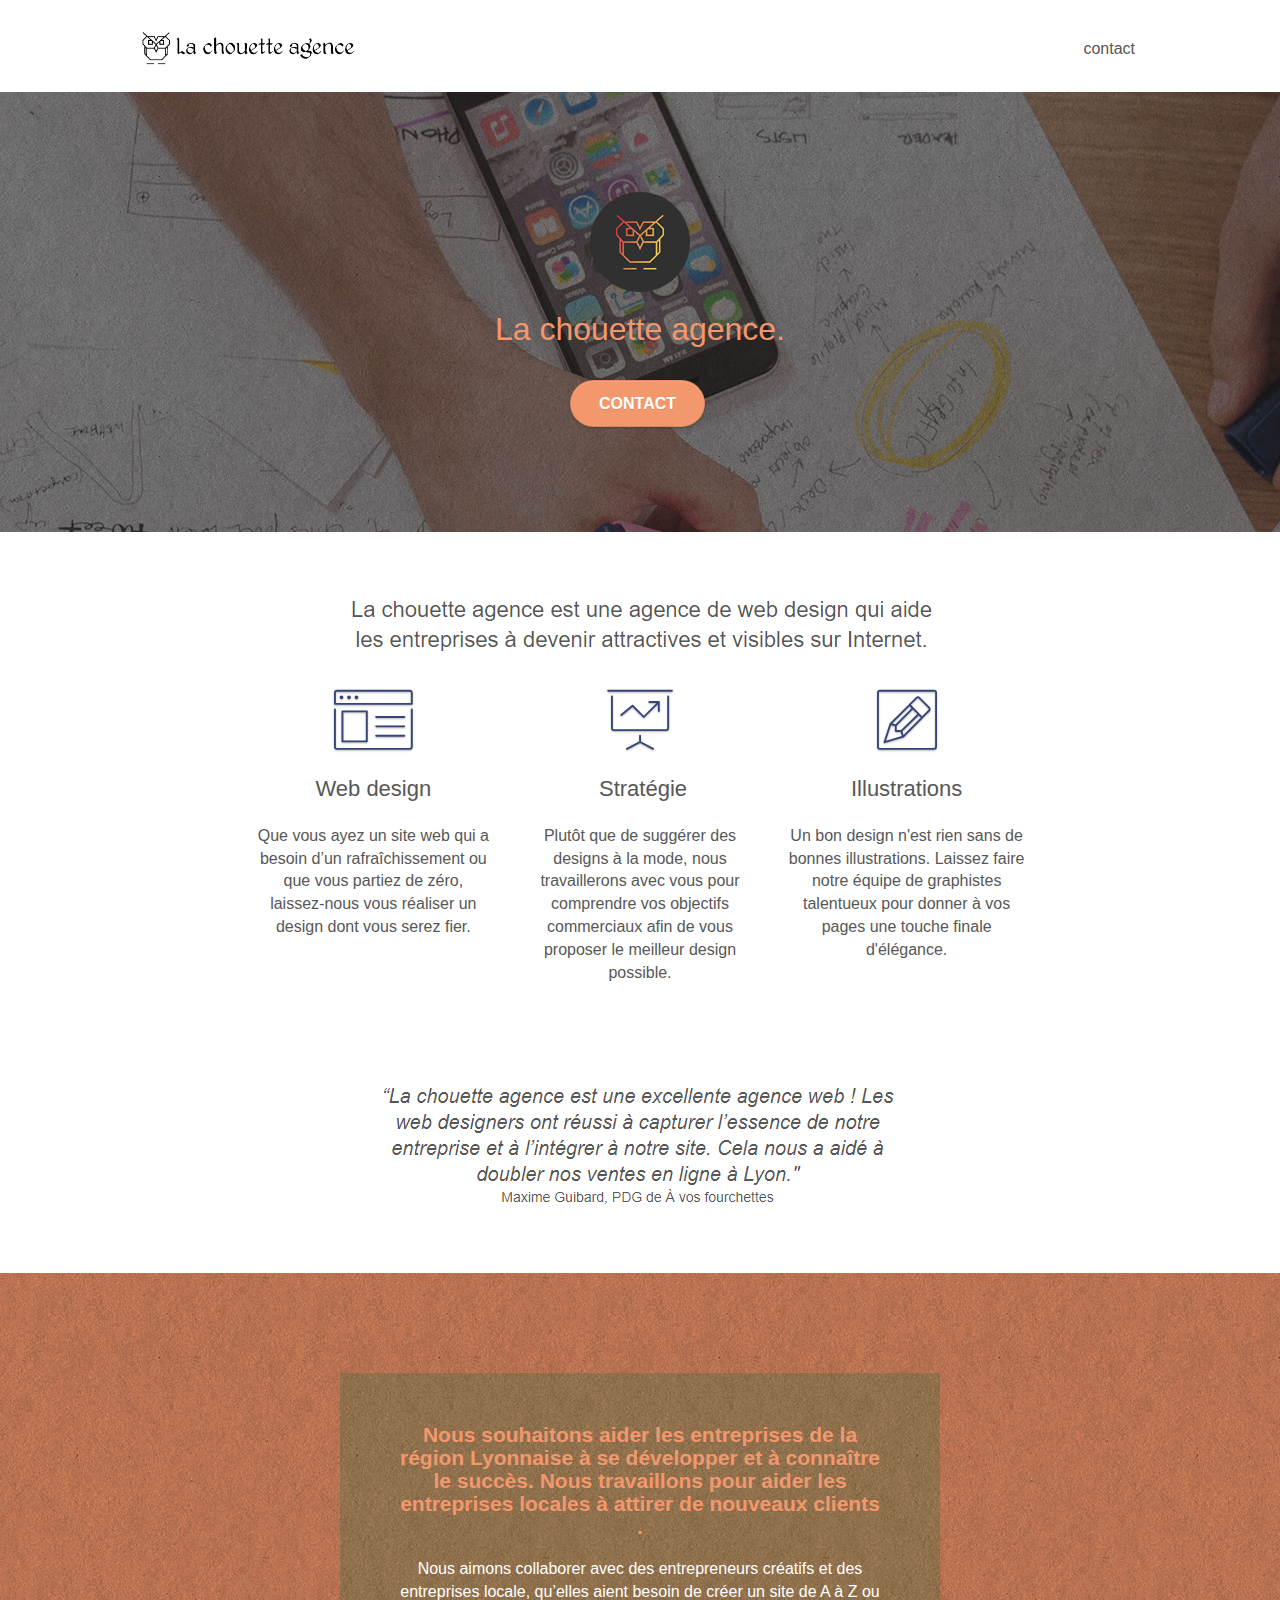
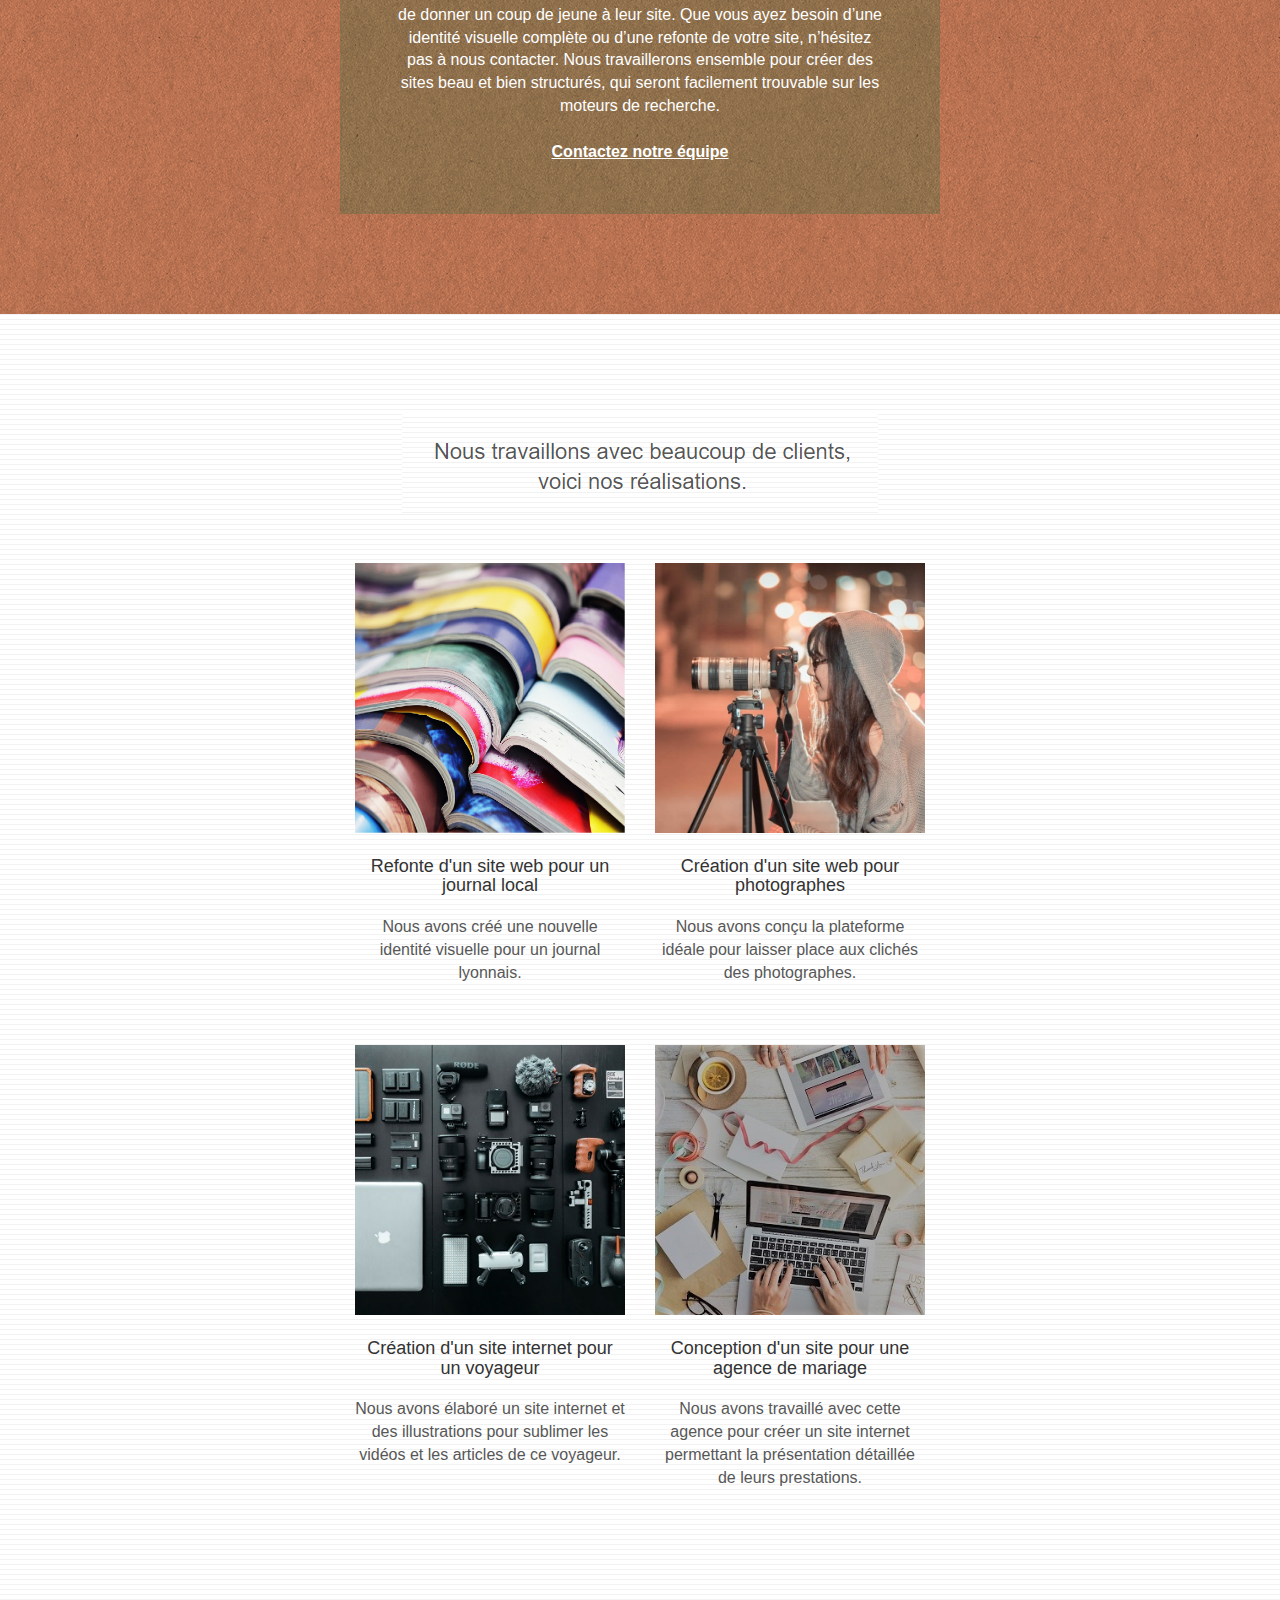
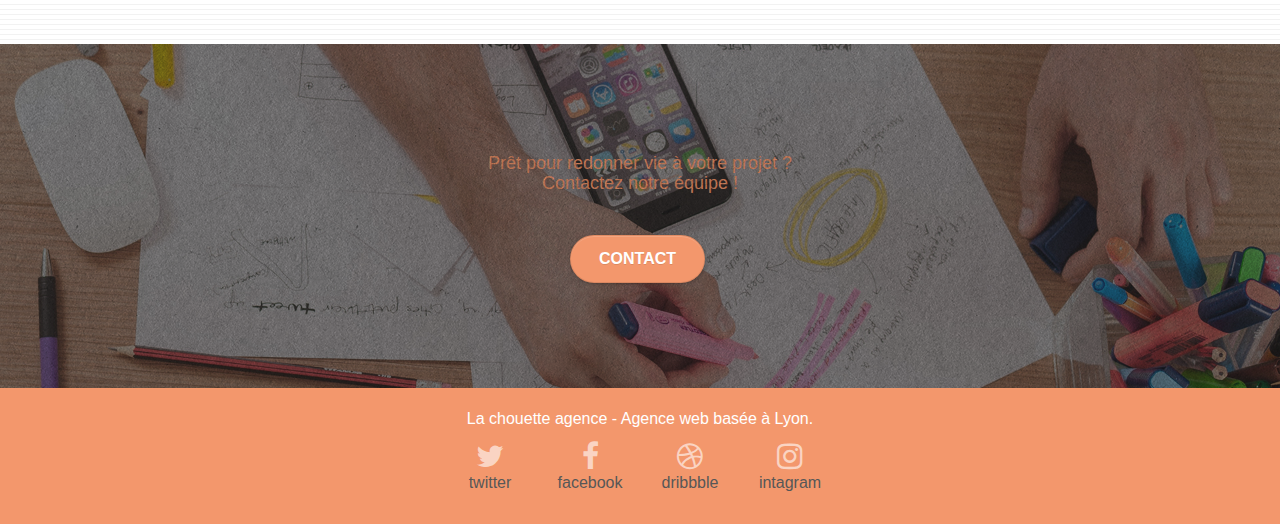
==== index.html @ 3ff43f64 "projet modif en cour" ====
<!doctype html>
<html lang="fr">
<head>
    <meta charset="utf-8">
    <meta name="keywords" content="seo, google, site web, site internet, agence design paris, agence design, agence design,agence design,agence design,agence design,agence design,agence design,agence design,agence design">
    <meta name="description" content="">
    <meta name="viewport" content="width=device-width, initial-scale=1.0, viewport-fit=cover">
    <link rel="shortcut icon" type="image/png" href="favicon.jpg">
    
	<link rel="stylesheet" type="text/css" href="./css/bootstrap.css">
	<link rel="stylesheet" type="text/css" href="style.css">
	<link rel="stylesheet" type="text/css" href="./css/font-awesome.css">
	<link rel="stylesheet" type="text/css" href="./css/et-line.css">
	
    
	<script src="./js/jquery-2.1.0.js" defer></script>
	<script src="./js/bootstrap.js" defer></script>
	<script src="./js/blocs.js"defer></script>
	<script src="./js/jquery.touchSwipe.js" defer></script>
	<script src="./js/gmaps.js" defer></script>

    <title>La chouette agence, Web design Lyon</title>

    
<!-- Analytics -->
 
<!-- Analytics END -->
    
</head>
<body>
<!-- Principal conteneur -->
<div class="page-container">
    
<!-- bloc-0 -->
<div class="bloc bgc-white l-bloc " id="bloc-0">
	<div class="container bloc-sm">

		<nav class="navbar row">
			<div class="navbar-header">
				<a class="navbar-brand" href="index.html"><img src="img/la-chouette-agence.png" alt="paris web design logo agence web meilleure agence" height="40" /></a>
				
			</div>
			<div class="collapse navbar-collapse navbar-1 special-dropdown-nav">
				<ul class="site-navigation nav navbar-nav">
					<li>
						<a href="contact.html">contact</a>
					</li>
				</ul>
			</div>
		</nav>
	</div>
</div>
<!-- bloc-0 END -->

<!-- bloc-1-presentation -->
<div class="bloc bgc-dark-slate-blue bg-banniere d-bloc bg-t-edge bloc-bg-texture texture-paper b-parallax" id="bloc-1-hero">
	<div class="container bloc-lg">
		<div class="row tight-width-whitespace">
			<div class="col-sm-12">
				<img src="img/logo.png" class="center-block image-resize-mode" width="100" alt="La chouette agence, agence web paris, création logo paris" />
				<h1 class="text-center hero-bloc-text tc-white ">
					La chouette agence.
				</h1>
				<div class="text-center">
					<a href="page2.html" class="btn btn-lg btn-clean btn-rd cta-hero btn-atomic-tangerine" id="cta-hero">Contact</a>
				</div>
			</div>
		</div>
	</div>
</div>
<!-- bloc-1-presentation END -->

<!-- bloc-2-services -->
<div class="bloc bgc-white l-bloc" id="bloc-2-services">
	<div class="container bloc-md">
		<div class="row">
			<div class="col-sm-12 text-center img2.0">
				<img alt="agence web, agence web paris, web design paris, stratégie web" src="img/title.png" />
			</div>
		</div>
		<div class="row voffset-lg med-width-whitespace">
			<div class="col-sm-4">
				<div class="text-center">
					<span class="et-icon-browser sm-shadow icon-dark-slate-blue icons icon-lg"></span>
				</div>
				<h2 class="mg-md text-center">
					Web design
				</h2>
				<p class="text-center ">
					Que vous ayez un site web qui a besoin d&rsquo;un rafraîchissement ou que vous partiez de zéro, laissez-nous vous réaliser un design dont vous serez fier.
				</p>
			</div>
			<div class="col-sm-4">
				<div class="text-center">
					<span class="et-icon-presentation sm-shadow icon-dark-slate-blue icons icon-lg"></span>
				</div>
				<h2 class="mg-md text-center">
					&nbsp;Stratégie
				</h2>
				<p class="text-center ">
					Plutôt que de suggérer des designs à la mode, nous travaillerons avec vous pour comprendre vos objectifs commerciaux afin de vous proposer le meilleur design possible.<br>
				</p>
			</div>
			<div class="col-sm-4">
				<div class="text-center">
					<span class="et-icon-edit sm-shadow icon-dark-slate-blue icons icon-lg"></span>
				</div>
				<h2 class="mg-md text-center">
					Illustrations
				</h2>
				<p class="text-center ">
					Un bon design n'est rien sans de bonnes illustrations. Laissez faire notre équipe de graphistes talentueux pour donner à vos pages une touche finale d'élégance.
				</p>
			</div>
		</div>
		<div class="row voffset-lg voffset">
			<div class="col-xs-12 col-md-8 col-md-offset-2 text-center img2.0">
				<img alt="agence web, agence web paris, web design paris, stratégie web" src="img/citation.png" />
			</div>
		</div>
	</div>
</div>
<!-- bloc-2-services END -->

<!-- bloc-3-what-i-do -->
<div class="bloc tc-white bgc-atomic-tangerine bg-presentation d-bloc bloc-bg-texture texture-paper b-parallax" id="bloc-3-what-i-do">
	<div class="container bloc-lg">
		<div class="row tight-width-whitespace black-background">
			<div class="col-sm-12">
				<h3 class="mg-md text-center tc-white">
					Nous souhaitons aider les entreprises de la région Lyonnaise à se développer et à connaître le succès. Nous travaillons pour aider les entreprises locales à attirer de nouveaux clients .<br>
				</h3>
				<p class="text-center white">
					Nous aimons collaborer avec des entrepreneurs créatifs et des entreprises locale, qu’elles aient besoin de créer un site de A à Z ou de donner un coup de jeune à leur site. Que vous ayez besoin d’une identité visuelle complète ou d’une refonte de votre site, n’hésitez pas à nous contacter. Nous travaillerons ensemble pour créer des sites beau et bien structurés, qui seront facilement trouvable sur les moteurs de recherche. <br><br><a class="ltc-white bold-link" href="page2.html">Contactez notre équipe</a><br>
				</p>
			</div>
		</div>
	</div>
</div>
<!-- bloc-3-what-i-do END -->

<!-- bloc-4-portfolio -->
<div class="bloc bgc-white bg-lines-h2-bg bg-repeat l-bloc" id="bloc-4-portfolio">
	<div class="container bloc-lg">
		<div class="row">
			<div class="col-sm-12 text-center img2.0">
				<img alt="agence web, agence web paris, web design paris, stratégie web" src="img/title2.png" />
			</div>
		</div>
		<div class="row tight-width-whitespace portfolio-row">
			<div class="col-sm-6">
				<a href="#" data-lightbox="img/1.jpg" data-gallery-id="gallery-1" data-caption="Refonte d'un site web pour un journal local" data-frame="snapshot-lb"><img src="img/1.jpg" alt="paris web design logo agence web meilleure agence et refonte site web journal" class="img-responsive portfolio-thumb" /></a>
				<h4 class="mg-md text-center">
					Refonte d'un site web pour un journal local
				</h4>
				<p class="text-center">
					Nous avons créé une nouvelle identité visuelle pour un journal lyonnais.
				</p>
			</div>
			<div class="col-sm-6">
				<a href="#" data-lightbox="img/2.jpg" data-gallery-id="gallery-1" data-caption="Création d'un site web pour photographes" data-frame="snapshot-lb"><img src="img/2.jpg" class="img-responsive portfolio-thumb" alt="paris web design logo agence web meilleure agence, Création d'un site web pour photographes" /></a>
				<h4 class="mg-md text-center">
					Création d'un site web pour photographes
				</h4>
				<p class="text-center">
					Nous avons conçu la plateforme idéale pour laisser place aux clichés des photographes.
				</p>
			</div>
		</div>
		<div class="row tight-width-whitespace portfolio-row">
			<div class="col-sm-6">
				<a href="#" data-lightbox="img/3.bmp" data-gallery-id="gallery-1" data-caption="Création d'un site internet pour un voyageur" data-frame="snapshot-lb"><img src="img/3.bmp" class="img-responsive portfolio-thumb" alt="paris web design logo agence web meilleure agence, Création d'un site web pour voyageur"/></a>
				<h4 class="mg-md text-center">
					Création d'un site internet pour un voyageur
				</h4>
				<p class="text-center">
					Nous avons élaboré un site internet et des illustrations pour sublimer les vidéos et les articles de ce voyageur.
				</p>
			</div>
			<div class="col-sm-6">
				<a href="#" data-lightbox="img/4.bmp" data-gallery-id="gallery-1" data-caption="Conception d'un site pour une agence de mariage" data-frame="snapshot-lb"><img src="img/4.bmp" class="img-responsive portfolio-thumb" alt="paris web design logo agence web meilleure agence, Création d'un site web pour agence de mariage" /></a>
				<h4 class="mg-md text-center">
					Conception d'un site pour une agence de mariage
				</h4>
				<p class="text-center">
					Nous avons travaillé avec cette agence pour créer un site internet permettant la présentation détaillée de leurs prestations.
				</p>
			</div>
		</div>
	</div>
</div>
<!-- bloc-4-portfolio END -->

<!-- bloc-5-cta -->
<div class="bloc bgc-dark-slate-blue bg-banniere d-bloc bloc-bg-texture texture-paper" id="bloc-5-cta">
	<div class="container bloc-lg">
		<div class="row">
			<h4 class="mg-md text-center tc-white">
				Prêt pour redonner vie à votre projet ?<br>Contactez notre équipe !
			</h4>
			<div class="col-sm-12 text-center">
				<a href="page2.html" class="btn btn-atomic-tangerine btn-clean btn-rd btn-lg cta-hero">Contact</a>
			</div>
		</div>
	</div>
</div>
<!-- bloc-5-cta END -->

<!-- Footer - bloc-8 -->
<div class="bloc bgc-atomic-tangerine d-bloc" id="bloc-8">
	<div class="container bloc-sm">
		<div class="row">
			<div class="col-sm-12">
				<p class="text-center white">
					La chouette agence - Agence web basée à Lyon.<br>
				</p>
				<div class="row row-no-gutters social">
					<div class="col-sm-3">
						<div class="text-center">
							<a class="social" href="https://twitter.com/?lang=fr"><span class="fa fa-twitter icon-md"></span><p>twitter</p></a>
						</div>
					</div>
					<div class="col-sm-3">
						<div class="text-center">
							<a class="social" href="https://fr-fr.facebook.com/"><span class="fa fa-facebook icon-md"></span><p>facebook</p></a>
						</div>
					</div>
					<div class="col-sm-3">
						<div class="text-center">
							<a class="social" href="https://dribbble.com/"><span class="fa fa-dribbble icon-md"></span><p>dribbble</p></a>
						</div>
					</div>
					<div class="col-sm-3">
						<div class="text-center">
							<a class="social" href="https://www.instagram.com/"><span class="fa fa-instagram icon-md"></span><p>intagram</p></a>
						</div>
					</div>
				<div class="row">
					
				</div>
			</div>
		</div>
	</div>
</div>
<!-- Footer - bloc-8 END -->

</div>
</div>
<!-- Principal conteneur END -->
    

</body>
</html>
---- style.css ----
body {
    margin: 0;
    padding: 0;
    background: #FFF;
    overflow-x: hidden;
    -webkit-font-smoothing: antialiased;
    -moz-osx-font-smoothing: grayscale;
}

a,
button {
    transition: all .3s ease-in-out;
    outline: none!important;
}

a:hover {
    text-decoration: none;
    cursor: pointer;
}

#page-loading-blocs-notifaction {
    position: fixed;
    top: 0;
    bottom: 0;
    width: 100%;
    z-index: 100000;
    background: #FFFFFF url("img/pageload-spinner.gif") no-repeat center center;
}

.bloc {
    width: 100%;
    clear: both;
    background: 50% 50% no-repeat;
    padding: 0 50px;
    -webkit-background-size: cover;
    -moz-background-size: cover;
    -o-background-size: cover;
    background-size: cover;
    position: relative;
}

.bloc .container {
    padding-left: 0;
    padding-right: 0;
}

.bloc-lg {
    padding: 100px 50px;
}

.bloc-md {
    padding: 50px;
}

.bloc-sm {
    padding: 20px 50px;
}

.bg-center,
.bg-l-edge,
.bg-r-edge,
.bg-t-edge,
.bg-b-edge,
.bg-tl-edge,
.bg-bl-edge,
.bg-tr-edge,
.bg-br-edge,
.bg-repeat {
    -webkit-background-size: auto!important;
    -moz-background-size: auto!important;
    -o-background-size: auto!important;
    background-size: auto!important;
}

.bg-repeat {
    background: repeat;
}

.bg-t-edge {
    background: top no-repeat;
}

.bloc-bg-texture::before {
    content: "";
    background-size: 2px 2px;
    position: absolute;
    top: 0;
    bottom: 0;
    left: 0;
    right: 0;
}

.texture-paper::before {
    background: url("img/texture-paper.png");
    background-size: 280px 280px;
}

.b-parallax {
    background-attachment: fixed;
}

.d-bloc {
    color: rgba(255, 255, 255, .7);
}

.d-bloc button:hover {
    color: rgba(255, 255, 255, .9);
}

.d-bloc .icon-round,
.d-bloc .icon-square,
.d-bloc .icon-rounded,
.d-bloc .icon-semi-rounded-a,
.d-bloc .icon-semi-rounded-b {
    border-color: rgba(255, 255, 255, .9);
}

.d-bloc .divider-h span {
    border-color: rgba(255, 255, 255, .2);
}

.d-bloc .a-btn,
.d-bloc .navbar a,
.d-bloc .navbar-brand,
.d-bloc a .icon-sm,
.d-bloc a .icon-md,
.d-bloc a .icon-lg,
.d-bloc a .icon-xl,
.d-bloc h1 a,
.d-bloc h2 a,
.d-bloc h3 a,
.d-bloc h4 a,
.d-bloc h5 a,
.d-bloc h6 a,
.d-bloc p a {
    color: rgba(255, 255, 255, .6);
}

.d-bloc .a-btn:hover,
.d-bloc .navbar a:hover,
.d-bloc .navbar-brand:hover,
.d-bloc a:hover .icon-sm,
.d-bloc a:hover .icon-md,
.d-bloc a:hover .icon-lg,
.d-bloc a:hover .icon-xl,
.d-bloc h1 a:hover,
.d-bloc h2 a:hover,
.d-bloc h3 a:hover,
.d-bloc h4 a:hover,
.d-bloc h5 a:hover,
.d-bloc h6 a:hover,
.d-bloc p a:hover {
    color: rgba(255, 255, 255, 1);
}

.d-bloc .navbar-toggle .icon-bar {
    background: rgba(255, 255, 255, 1);
}

.d-bloc .btn-wire,
.d-bloc .btn-wire:hover {
    color: rgba(255, 255, 255, 1);
    border-color: rgba(255, 255, 255, 1);
}

.d-bloc .panel {
    color: rgba(0, 0, 0, .5);
}

.d-bloc .panel button:hover {
    color: rgba(0, 0, 0, .7);
}

.d-bloc .panel icon {
    border-color: rgba(0, 0, 0, .7);
}

.d-bloc .panel .divider-h span {
    border-color: rgba(0, 0, 0, .1);
}

.d-bloc .panel .a-btn {
    color: rgba(0, 0, 0, .6);
}

.d-bloc .panel .a-btn:hover {
    color: rgba(0, 0, 0, 1);
}

.d-bloc .panel .btn-wire,
.d-bloc .panel .btn-wire:hover {
    color: rgba(0, 0, 0, .7);
    border-color: rgba(0, 0, 0, .3);
}

.d-bloc .panel,
.l-bloc {
    color: rgba(0, 0, 0, .5);
}

.d-bloc .panel button:hover,
.l-bloc button:hover {
    color: rgba(0, 0, 0, .7);
}

.l-bloc .icon-round,
.l-bloc .icon-square,
.l-bloc .icon-rounded,
.l-bloc .icon-semi-rounded-a,
.l-bloc .icon-semi-rounded-b {
    border-color: rgba(0, 0, 0, .7);
}

.d-bloc .panel .divider-h span,
.l-bloc .divider-h span {
    border-color: rgba(0, 0, 0, .1);
}

.d-bloc .panel .a-btn,
.l-bloc .a-btn,
.l-bloc .navbar a,
.l-bloc .navbar-brand,
.l-bloc a .icon-sm,
.l-bloc a .icon-md,
.l-bloc a .icon-lg,
.l-bloc a .icon-xl,
.l-bloc h1 a,
.l-bloc h2 a,
.l-bloc h3 a,
.l-bloc h4 a,
.l-bloc h5 a,
.l-bloc h6 a,
.l-bloc p a {
    color: rgba(0, 0, 0, .6);
}

.d-bloc .panel .a-btn:hover,
.l-bloc .a-btn:hover,
.l-bloc .navbar a:hover,
.l-bloc .navbar-brand:hover,
.l-bloc a:hover .icon-sm,
.l-bloc a:hover .icon-md,
.l-bloc a:hover .icon-lg,
.l-bloc a:hover .icon-xl,
.l-bloc h1 a:hover,
.l-bloc h2 a:hover,
.l-bloc h3 a:hover,
.l-bloc h4 a:hover,
.l-bloc h5 a:hover,
.l-bloc h6 a:hover,
.l-bloc p a:hover {
    color: rgba(0, 0, 0, 1);
}

.l-bloc .navbar-toggle .icon-bar {
    color: rgba(0, 0, 0, .6);
}

.d-bloc .panel .btn-wire,
.d-bloc .panel .btn-wire:hover,
.l-bloc .btn-wire,
.l-bloc .btn-wire:hover {
    color: rgba(0, 0, 0, .7);
    border-color: rgba(0, 0, 0, .3);
}

.voffset {
    margin-top: 30px;
}

.voffset-lg {
    margin-top: 80px;
}

.row-no-gutters {
    margin-right: 0;
    margin-left: 0;
}

.row.row-no-gutters > [class^="col-"],
.row.row-no-gutters > [class*=" col-"] {
    padding-right: 0;
    padding-left: 0;
}

#bloc-1-hero h1 {
    font-size: 32px;
}

.navbar {
    margin-bottom: 0;
    z-index: 1;
}

.navbar-brand {
    height: auto;
    padding: 3px 15px;
    font-size: 25px;
    font-weight: normal;
    font-weight: 600;
    line-height: 44px;
}

.navbar-brand img {
    max-height: 200px;
    margin: 0 5px 0 0;
    display: inline;
}

.navbar-brand img[src$=svg] {
    min-width: 100px;
}

.nav-center .navbar-brand img {
    margin: 0;
}

.navbar .nav {
    padding-top: 2px;
    margin-right: -16px;
    float: right;
    z-index: 1;
}

.nav > li {
    float: left;
    margin-top: 4px;
    font-size: 16px;
}

.navbar-nav .open .dropdown-menu > li > a {
    text-align: inherit;
}

.nav > li a:hover,
.nav > li a:focus {
    background: transparent;
}

.navbar-toggle {
    margin: 10px 10px 0 0;
    border: 0px;
}

.navbar-toggle:hover {
    background: transparent!important;
}

.navbar-toggle .icon-bar {
    background-color: rgba(0, 0, 0, .5);
    width: 26px;
}

.nav-invert .navbar .nav {
    float: left;
}

.nav-invert .navbar-header,
.nav-invert .navbar-brand {
    float: right;
    position: relative;
    z-index: 2;
}

@media (min-width: 768px) {
    .site-navigation {
        position: absolute;
        top: 50%;
        right: 20px;
        transform: translate(0, -50%);
        -webkit-transform: translateY(-50%);
    }
    .img2.0{
        width: 100%;
    }
    .nav > li .dropdown-menu a,
    .nav > li .dropdown-menu a:hover {
        color: #484848;
    }
    .nav-invert .site-navigation {
        left: 0;
        right: 0;
    }
    .nav-center {
        text-align: center;
    }
    .nav-center .navbar-header {
        width: 100%;
    }
    .nav-center .navbar-header,
    .nav-center .navbar-brand,
    .nav-center .nav > li {
        float: none;
        display: inline-block;
    }
    .nav-center .site-navigation {
        position: relative;
        width: 100%;
        right: 0;
        margin-right: 0px;
        margin-top: 20px;
    }
    .nav-center.mini-nav .navbar-toggle {
        float: none;
        margin: 10px auto 0;
    }
}

.nav > li > .dropdown a {
    background: none!important;
    display: block;
    padding: 14px 15px;
}

nav .caret {
    margin: 0 5px;
}

.dropdown-menu .dropdown-menu {
    top: -8px;
    left: 100%;
}

.dropdown-menu .dropmenu-flow-right {
    top: 100%;
    left: 0;
    margin-left: -1px;
    border-top-left-radius: 0;
    border-top-right-radius: 0;
}

.dropdown-menu .dropdown span {
    border: 4px solid black;
    border-top-color: transparent;
    border-right-color: transparent;
    border-bottom-color: transparent;
    margin: 6px -5px 0 0!important;
    float: right;
}

.mg-md {
    margin-top: 10px;
    margin-bottom: 20px;
}

.mg-lg {
    margin-top: 10px;
    margin-bottom: 40px;
}

.btn {
    margin: 0 5px 5px 0;
}

.btn.pull-right {
    margin: 0 0 5px 5px;
}

.btn-d,
.btn-d:hover,
.btn-d:focus {
    color: #FFF;
    background: rgba(0, 0, 0, .3);
}

button {
    outline: none!important;
}

.btn-rd {
    border-radius: 40px;
}

.btn-clean {
    border: 1px solid rgba(0, 0, 0, .08);
    border-bottom-color: rgba(0, 0, 0, .1);
    text-shadow: 0 1px 0 rgba(0, 0, 1, .1);
    box-shadow: 0 1px 3px rgba(0, 0, 1, .25), inset 0 1px 0 0 rgba(255, 255, 255, .15);
}

.icon-md {
    font-size: 30px!important;
}

.icon-lg {
    font-size: 60px!important;
}

.sm-shadow {
    text-shadow: 0 1px 2px rgba(0, 0, 0, .3);
}

.panel-sq,
.panel-sq .panel-heading,
.panel-sq .panel-footer {
    border-radius: 0;
}

.panel-rd {
    border-radius: 30px;
}

.panel-rd .panel-heading {
    border-radius: 29px 29px 0 0;
}

.panel-rd .panel-footer {
    border-radius: 0 0 29px 29px;
}

.form-control {
    border-color: rgba(0, 0, 0, .1);
    box-shadow: none;
}

.scrollToTop {
    width: 40px;
    height: 40px;
    position: fixed;
    bottom: 20px;
    right: 20px;
    opacity: 0;
    z-index: 500;
    transition: all .3s ease-in-out;
}

.scrollToTop span {
    margin-top: 6px;
}

.showScrollTop {
    font-size: 14px;
    opacity: 1;
}

a[data-lightbox] {
    position: relative;
    display: block;
    text-align: center;
}

a[data-lightbox]:hover::before {
    content: "+";
    font-family: "HelveticaNeue-Light", "Helvetica Neue Light", "Helvetica Neue", Helvetica, Arial;
    font-size: 32px;
    width: 50px;
    height: 50px;
    margin-left: -25px;
    border-radius: 50%;
    background: rgba(0, 0, 0, .6);
    color: #FFF;
    font-weight: 100;
    z-index: 1;
    position: absolute;
    top: 50%;
    transform: translateY(-50%);
    -webkit-transform: translateY(-50%);
}

a[data-lightbox]:hover img {
    opacity: 0.6;
    -webkit-animation-fill-mode: none;
    animation-fill-mode: none;
}

#lightbox-modal {
    display: flex;
    align-items: center;
}

#lightbox-modal .modal-dialog {
    width: 90%;
    max-width: 900px;
    margin: 0 auto 0;
}

#lightbox-modal .modal-dialog img {
    max-height: 90vh;
    margin: 0 auto;
}

.lightbox-caption {
    padding: 20px;
    color: #FFF;
    background: rgba(0, 0, 0, .5);
    position: absolute;
    left: 15px;
    right: 15px;
    bottom: 5px;
}

.close-lightbox {
    color: #FFF;
    font-size: 30px;
    position: absolute;
    top: 20px;
    right: 20px;
    z-index: 20;
    background: rgba(0, 0, 0, .5);
    border: none;
    line-height: 30px;
    padding: 0 9px 5px;
    opacity: 0.3;
}

.close-lightbox:hover,
.next-lightbox:hover,
.prev-lightbox:hover {
    opacity: 1.0;
    color: #FFF;
}

.next-lightbox,
.prev-lightbox {
    font-size: 20px;
    color: rgba(255, 255, 255, .9);
    background: rgba(0, 0, 0, .5);
    transition: all .2s ease-in-out;
    position: absolute;
    top: 45%;
    z-index: 1;
    opacity: 0.4;
}

.next-lightbox {
    padding: 6px 8px 1px 13px;
    right: 25px;
}

.prev-lightbox {
    padding: 6px 13px 1px 10px;
    left: 25px;
}

.snapshot-lb .modal-body {
    padding-bottom: 45px;
}

.snapshot-lb .lightbox-caption {
    padding: 0;
    color: rgba(0, 0, 0, .5);
    background: none;
}

h1,
h2,
h3,
h4,
h5,
h6,
p,
label,
.btn,
a {
    font-family: "helvetica";
    font-weight: 400;
    color: #575757!important;
}

.container {
    max-width: 1000px;
}

.hero-bloc-text {
    font-size: 38px;
}

.hero-bloc-text-sub {
    font-size: 36px;
}

.statement-bloc-text {
    line-height: 26px;
    font-style: italic;
    font-size: 20px;
    text-align: center;
    font-weight: lighter;
    max-width: 520px;
    margin: auto auto auto auto;
}

p {
    font-size: 16px;
}

.tight-width-whitespace {
    max-width: 600px;
    margin: auto auto auto auto;
}

.h1 {
    font-size: 24px;
    font-family: "Open Sans";
}

.cta-hero {
    margin-top: 22px;
    color: #FFFFFF!important;
    text-transform: uppercase;
    padding: 12px 28px 12px 28px;
    font-size: 16px;
    font-weight: 700;
}

.social {
    max-width: 400px;
    margin: auto auto auto auto;
}

h2 {
    font-size: 22px;
    line-height: 1.4em;
}

h3 {
    font-size: 21px;
    font-weight: 700;
    color: #333333!important;
}

.med-width-whitespace {
    max-width: 800px;
    margin: auto auto auto auto;
    box-shadow: 0px 0px 0px #000000;
}

h1 {
    color: #333333!important;
}

h4 {
    color: #333333!important;
}

.icons {
    margin-bottom: 14px;
    margin-top: 24px;
}

.white {
    color: #FFFFFF!important;
}

.portfolio-thumb {
    margin-bottom: 24px;
}

.portfolio-row {
    margin-bottom: 44px;
    margin-top: 50px;
}

.avatar {
    box-shadow: 0px 4px 9px rgba(0, 0, 0, 0.3);
}

.black-background {
    background-color: rgba(165, 147, 99, 0.7);
    padding: 40px 40px 40px 40px;
}

.bold-link {
    font-weight: 900;
    text-decoration: underline!important;
}

.bgc-white {
    background-color: #FFFFFF;
}

.bgc-dark-slate-blue {
    background-color: #364577;
}

.bgc-atomic-tangerine {
    background-color: #F3976C;
}

.tc-white {
    color: #F3976C!important;
}

.btn-atomic-tangerine {
    background: #F3976C;
    color: #FFFFFF!important;
}

.btn-atomic-tangerine:hover {
    background: #c27956!important;
    color: #FFFFFF!important;
}

.ltc-white {
    color: #FFFFFF!important;
}

.ltc-white:hover {
    color: #cccccc!important;
}

.ltc-atomic-tangerine {
    color: #F3976C!important;
}

.ltc-atomic-tangerine:hover {
    color: #c27956!important;
}

.icon-dark-slate-blue {
    color: #364577!important;
    border-color: #364577!important;
}

.bg-dots-bg {
    background-image: url("img/dots-bg.png");
}

.bg-lines-h2-bg {
    background-image: url("img/lines-h2-bg.png");
}

.bg-banniere {
    background-image: url("img/la-chouette-agence-banniere.jpg");
}

.bg-presentation {
    background-image: url("img/image-de-presentation.bmp");
}

@media (max-width: 1024px) {
    .bloc {
        padding-left: 20px;
        padding-right: 20px;
    }
    .bloc.full-width-bloc,
    .bloc-tile-2.full-width-bloc .container,
    .bloc-tile-3.full-width-bloc .container,
    .bloc-tile-4.full-width-bloc .container {
        padding-left: 0;
        padding-right: 0;
    }
}

@media (max-width: 992px) and (min-width: 768px) {
    .navbar .nav {
        max-width: 80%
    }
    .nav-center.navbar .nav {
        max-width: 100%
    }
}

@media only screen and (min-device-width: 768px) and (max-device-width: 1024px) and (orientation: landscape) {
    .b-parallax {
        background-attachment: scroll;
    }
}

@media only screen and (min-device-width: 1024px) and (max-device-width: 1366px) and (-webkit-min-device-pixel-ratio: 1.5) {
    .b-parallax {
        background-attachment: scroll;
    }
}

@media (max-width: 991px) {
    .container {
        width: 100%;
    }
    .b-parallax {
        background-attachment: scroll;
    }
    .page-container,
    #hero-bloc {
        overflow-x: hidden;
        position: relative;
    }
    .bloc {
        padding-left: constant(safe-area-inset-left);
        padding-right: constant(safe-area-inset-right);
    }
    .bloc-group,
    .bloc-group .bloc {
        display: block;
        width: 100%;
    }
    .bloc-fill-screen .fill-bloc-top-edge,
    .bloc-fill-screen .fill-bloc-bottom-edge {
        padding: 0 20px;
        padding-left: constant(safe-area-inset-left);
        padding-right: constant(safe-area-inset-right);
    }
}

@media (max-width: 767px) {
    .page-container {
        overflow-x: hidden;
        position: relative;
    }
    h1,
    h2,
    h3,
    h4,
    h5,
    h6,
    p,
    #disqus_thread {
        padding-left: 10px!important;
        padding-right: 10px!important;
    }
    .b-parallax {
        background-attachment: scroll;
    }
    .navbar .nav {
        padding-top: 0;
        border-top: 1px solid rgba(0, 0, 0, .2);
        float: none!important;
    }
    .navbar.row {
        margin-left: 0;
        margin-right: 0;
    }
    .site-navigation {
        position: inherit;
        transform: none;
        -webkit-transform: none;
        -ms-transform: none;
    }
    .nav > li {
        margin-top: 0;
        border-bottom: 1px solid rgba(0, 0, 0, .1);
        background: rgba(0, 0, 0, .05);
        text-align: left;
        padding-left: 15px;
        width: 100%;
    }
    .nav > li:hover {
        background: rgba(0, 0, 0, .08);
    }
    .dropdown .dropdown a .caret {
        float: none;
        margin: 5px 0 0 10px!important;
        border: 4px solid black;
        border-bottom-color: transparent;
        border-right-color: transparent;
        border-left-color: transparent;
    }
    #hero-bloc .navbar .nav {
        background: rgba(0, 0, 0, .8);
    }
    #hero-bloc .navbar .nav a {
        color: rgba(255, 255, 255, .6);
    }
    .hero {
        padding: 50px 0;
    }
    .hero-nav {
        left: -1px;
        right: -1px;
    }
    .navbar-collapse {
        padding: 0;
        overflow-x: hidden;
        -webkit-box-shadow: none;
        box-shadow: none;
    }
    .navbar-brand img {
        max-height: 40px;
        width: auto;
    }
    .nav-invert .navbar-header {
        float: none;
        width: 100%;
    }
    .nav-invert .navbar-toggle {
        float: left;
        margin-left: 10px;
    }
    .bloc {
        padding-left: 0;
        padding-right: 0;
    }
    .bloc-xxl,
    .bloc-xl,
    .bloc-lg {
        padding: 40px 0;
    }
    .bloc-sm,
    .bloc-md {
        padding-left: 0;
        padding-right: 0;
    }
    .bloc-tile-2 .container,
    .bloc-tile-3 .container,
    .bloc-tile-4 .container,
    .bloc-fill-screen .fill-bloc-top-edge,
    .bloc-fill-screen .fill-bloc-bottom-edge {
        padding-left: 0;
        padding-right: 0;
    }
    .a-block {
        padding: 0 10px;
    }
    .btn-dwn {
        display: none;
    }
    .voffset {
        margin-top: 5px;
    }
    .voffset-md {
        margin-top: 20px;
    }
    .voffset-lg {
        margin-top: 30px;
    }
    form {
        padding: 5px;
    }
    .close-lightbox {
        display: inline-block;
    }
    .blocsapp-device-iphone5 {
        background-size: 216px 425px;
        padding-top: 60px;
        width: 216px;
        height: 425px;
    }
    .blocsapp-device-iphone5 img {
        width: 180px;
        height: 320px;
    }
}

@media (max-width: 400px) {
    .bloc {
        padding-left: 0;
        padding-right: 0;
    }
}

@media (max-width: 767px) {
    .bloc-mob-center-text {
        text-align: center;
    }
}
---- css/et-line.css ----
@font-face {
    font-family: et-line;
    src: url(../fonts/et-line.eot);
    src: url(../fonts/et-line.eot?#iefix) format('embedded-opentype'), url(../fonts/et-line.woff) format('woff'), url(../fonts/et-line.ttf) format('truetype'), url(../fonts/et-line.svg#et-line) format('svg');
    font-weight: 400;
    font-style: normal
}

.et-icon-adjustments,
.et-icon-alarmclock,
.et-icon-anchor,
.et-icon-aperture,
.et-icon-attachment,
.et-icon-bargraph,
.et-icon-basket,
.et-icon-beaker,
.et-icon-bike,
.et-icon-book-open,
.et-icon-briefcase,
.et-icon-browser,
.et-icon-calendar,
.et-icon-camera,
.et-icon-caution,
.et-icon-chat,
.et-icon-circle-compass,
.et-icon-clipboard,
.et-icon-clock,
.et-icon-cloud,
.et-icon-compass,
.et-icon-desktop,
.et-icon-dial,
.et-icon-document,
.et-icon-documents,
.et-icon-download,
.et-icon-dribbble,
.et-icon-edit,
.et-icon-envelope,
.et-icon-expand,
.et-icon-facebook,
.et-icon-flag,
.et-icon-focus,
.et-icon-gears,
.et-icon-genius,
.et-icon-gift,
.et-icon-global,
.et-icon-globe,
.et-icon-googleplus,
.et-icon-grid,
.et-icon-happy,
.et-icon-hazardous,
.et-icon-heart,
.et-icon-hotairballoon,
.et-icon-hourglass,
.et-icon-key,
.et-icon-laptop,
.et-icon-layers,
.et-icon-lifesaver,
.et-icon-lightbulb,
.et-icon-linegraph,
.et-icon-linkedin,
.et-icon-lock,
.et-icon-magnifying-glass,
.et-icon-map,
.et-icon-map-pin,
.et-icon-megaphone,
.et-icon-mic,
.et-icon-mobile,
.et-icon-newspaper,
.et-icon-notebook,
.et-icon-paintbrush,
.et-icon-paperclip,
.et-icon-pencil,
.et-icon-phone,
.et-icon-picture,
.et-icon-pictures,
.et-icon-piechart,
.et-icon-presentation,
.et-icon-pricetags,
.et-icon-printer,
.et-icon-profile-female,
.et-icon-profile-male,
.et-icon-puzzle,
.et-icon-quote,
.et-icon-recycle,
.et-icon-refresh,
.et-icon-ribbon,
.et-icon-rss,
.et-icon-sad,
.et-icon-scissors,
.et-icon-scope,
.et-icon-search,
.et-icon-shield,
.et-icon-speedometer,
.et-icon-strategy,
.et-icon-streetsign,
.et-icon-tablet,
.et-icon-target,
.et-icon-telescope,
.et-icon-toolbox,
.et-icon-tools,
.et-icon-tools-2,
.et-icon-trophy,
.et-icon-tumblr,
.et-icon-twitter,
.et-icon-upload,
.et-icon-video,
.et-icon-wallet,
.et-icon-wine {
    font-family: et-line;
    speak: none;
    font-style: normal;
    font-weight: 400;
    font-variant: normal;
    text-transform: none;
    line-height: 1;
    -webkit-font-smoothing: antialiased;
    -moz-osx-font-smoothing: grayscale;
    display: inline-block
}

.et-icon-mobile:before {
    content: "\e000"
}

.et-icon-laptop:before {
    content: "\e001"
}

.et-icon-desktop:before {
    content: "\e002"
}

.et-icon-tablet:before {
    content: "\e003"
}

.et-icon-phone:before {
    content: "\e004"
}

.et-icon-document:before {
    content: "\e005"
}

.et-icon-documents:before {
    content: "\e006"
}

.et-icon-search:before {
    content: "\e007"
}

.et-icon-clipboard:before {
    content: "\e008"
}

.et-icon-newspaper:before {
    content: "\e009"
}

.et-icon-notebook:before {
    content: "\e00a"
}

.et-icon-book-open:before {
    content: "\e00b"
}

.et-icon-browser:before {
    content: "\e00c"
}

.et-icon-calendar:before {
    content: "\e00d"
}

.et-icon-presentation:before {
    content: "\e00e"
}

.et-icon-picture:before {
    content: "\e00f"
}

.et-icon-pictures:before {
    content: "\e010"
}

.et-icon-video:before {
    content: "\e011"
}

.et-icon-camera:before {
    content: "\e012"
}

.et-icon-printer:before {
    content: "\e013"
}

.et-icon-toolbox:before {
    content: "\e014"
}

.et-icon-briefcase:before {
    content: "\e015"
}

.et-icon-wallet:before {
    content: "\e016"
}

.et-icon-gift:before {
    content: "\e017"
}

.et-icon-bargraph:before {
    content: "\e018"
}

.et-icon-grid:before {
    content: "\e019"
}

.et-icon-expand:before {
    content: "\e01a"
}

.et-icon-focus:before {
    content: "\e01b"
}

.et-icon-edit:before {
    content: "\e01c"
}

.et-icon-adjustments:before {
    content: "\e01d"
}

.et-icon-ribbon:before {
    content: "\e01e"
}

.et-icon-hourglass:before {
    content: "\e01f"
}

.et-icon-lock:before {
    content: "\e020"
}

.et-icon-megaphone:before {
    content: "\e021"
}

.et-icon-shield:before {
    content: "\e022"
}

.et-icon-trophy:before {
    content: "\e023"
}

.et-icon-flag:before {
    content: "\e024"
}

.et-icon-map:before {
    content: "\e025"
}

.et-icon-puzzle:before {
    content: "\e026"
}

.et-icon-basket:before {
    content: "\e027"
}

.et-icon-envelope:before {
    content: "\e028"
}

.et-icon-streetsign:before {
    content: "\e029"
}

.et-icon-telescope:before {
    content: "\e02a"
}

.et-icon-gears:before {
    content: "\e02b"
}

.et-icon-key:before {
    content: "\e02c"
}

.et-icon-paperclip:before {
    content: "\e02d"
}

.et-icon-attachment:before {
    content: "\e02e"
}

.et-icon-pricetags:before {
    content: "\e02f"
}

.et-icon-lightbulb:before {
    content: "\e030"
}

.et-icon-layers:before {
    content: "\e031"
}

.et-icon-pencil:before {
    content: "\e032"
}

.et-icon-tools:before {
    content: "\e033"
}

.et-icon-tools-2:before {
    content: "\e034"
}

.et-icon-scissors:before {
    content: "\e035"
}

.et-icon-paintbrush:before {
    content: "\e036"
}

.et-icon-magnifying-glass:before {
    content: "\e037"
}

.et-icon-circle-compass:before {
    content: "\e038"
}

.et-icon-linegraph:before {
    content: "\e039"
}

.et-icon-mic:before {
    content: "\e03a"
}

.et-icon-strategy:before {
    content: "\e03b"
}

.et-icon-beaker:before {
    content: "\e03c"
}

.et-icon-caution:before {
    content: "\e03d"
}

.et-icon-recycle:before {
    content: "\e03e"
}

.et-icon-anchor:before {
    content: "\e03f"
}

.et-icon-profile-male:before {
    content: "\e040"
}

.et-icon-profile-female:before {
    content: "\e041"
}

.et-icon-bike:before {
    content: "\e042"
}

.et-icon-wine:before {
    content: "\e043"
}

.et-icon-hotairballoon:before {
    content: "\e044"
}

.et-icon-globe:before {
    content: "\e045"
}

.et-icon-genius:before {
    content: "\e046"
}

.et-icon-map-pin:before {
    content: "\e047"
}

.et-icon-dial:before {
    content: "\e048"
}

.et-icon-chat:before {
    content: "\e049"
}

.et-icon-heart:before {
    content: "\e04a"
}

.et-icon-cloud:before {
    content: "\e04b"
}

.et-icon-upload:before {
    content: "\e04c"
}

.et-icon-download:before {
    content: "\e04d"
}

.et-icon-target:before {
    content: "\e04e"
}

.et-icon-hazardous:before {
    content: "\e04f"
}

.et-icon-piechart:before {
    content: "\e050"
}

.et-icon-speedometer:before {
    content: "\e051"
}

.et-icon-global:before {
    content: "\e052"
}

.et-icon-compass:before {
    content: "\e053"
}

.et-icon-lifesaver:before {
    content: "\e054"
}

.et-icon-clock:before {
    content: "\e055"
}

.et-icon-aperture:before {
    content: "\e056"
}

.et-icon-quote:before {
    content: "\e057"
}

.et-icon-scope:before {
    content: "\e058"
}

.et-icon-alarmclock:before {
    content: "\e059"
}

.et-icon-refresh:before {
    content: "\e05a"
}

.et-icon-happy:before {
    content: "\e05b"
}

.et-icon-sad:before {
    content: "\e05c"
}

.et-icon-facebook:before {
    content: "\e05d"
}

.et-icon-twitter:before {
    content: "\e05e"
}

.et-icon-googleplus:before {
    content: "\e05f"
}

.et-icon-rss:before {
    content: "\e060"
}

.et-icon-tumblr:before {
    content: "\e061"
}

.et-icon-linkedin:before {
    content: "\e062"
}

.et-icon-dribbble:before {
    content: "\e063"
}
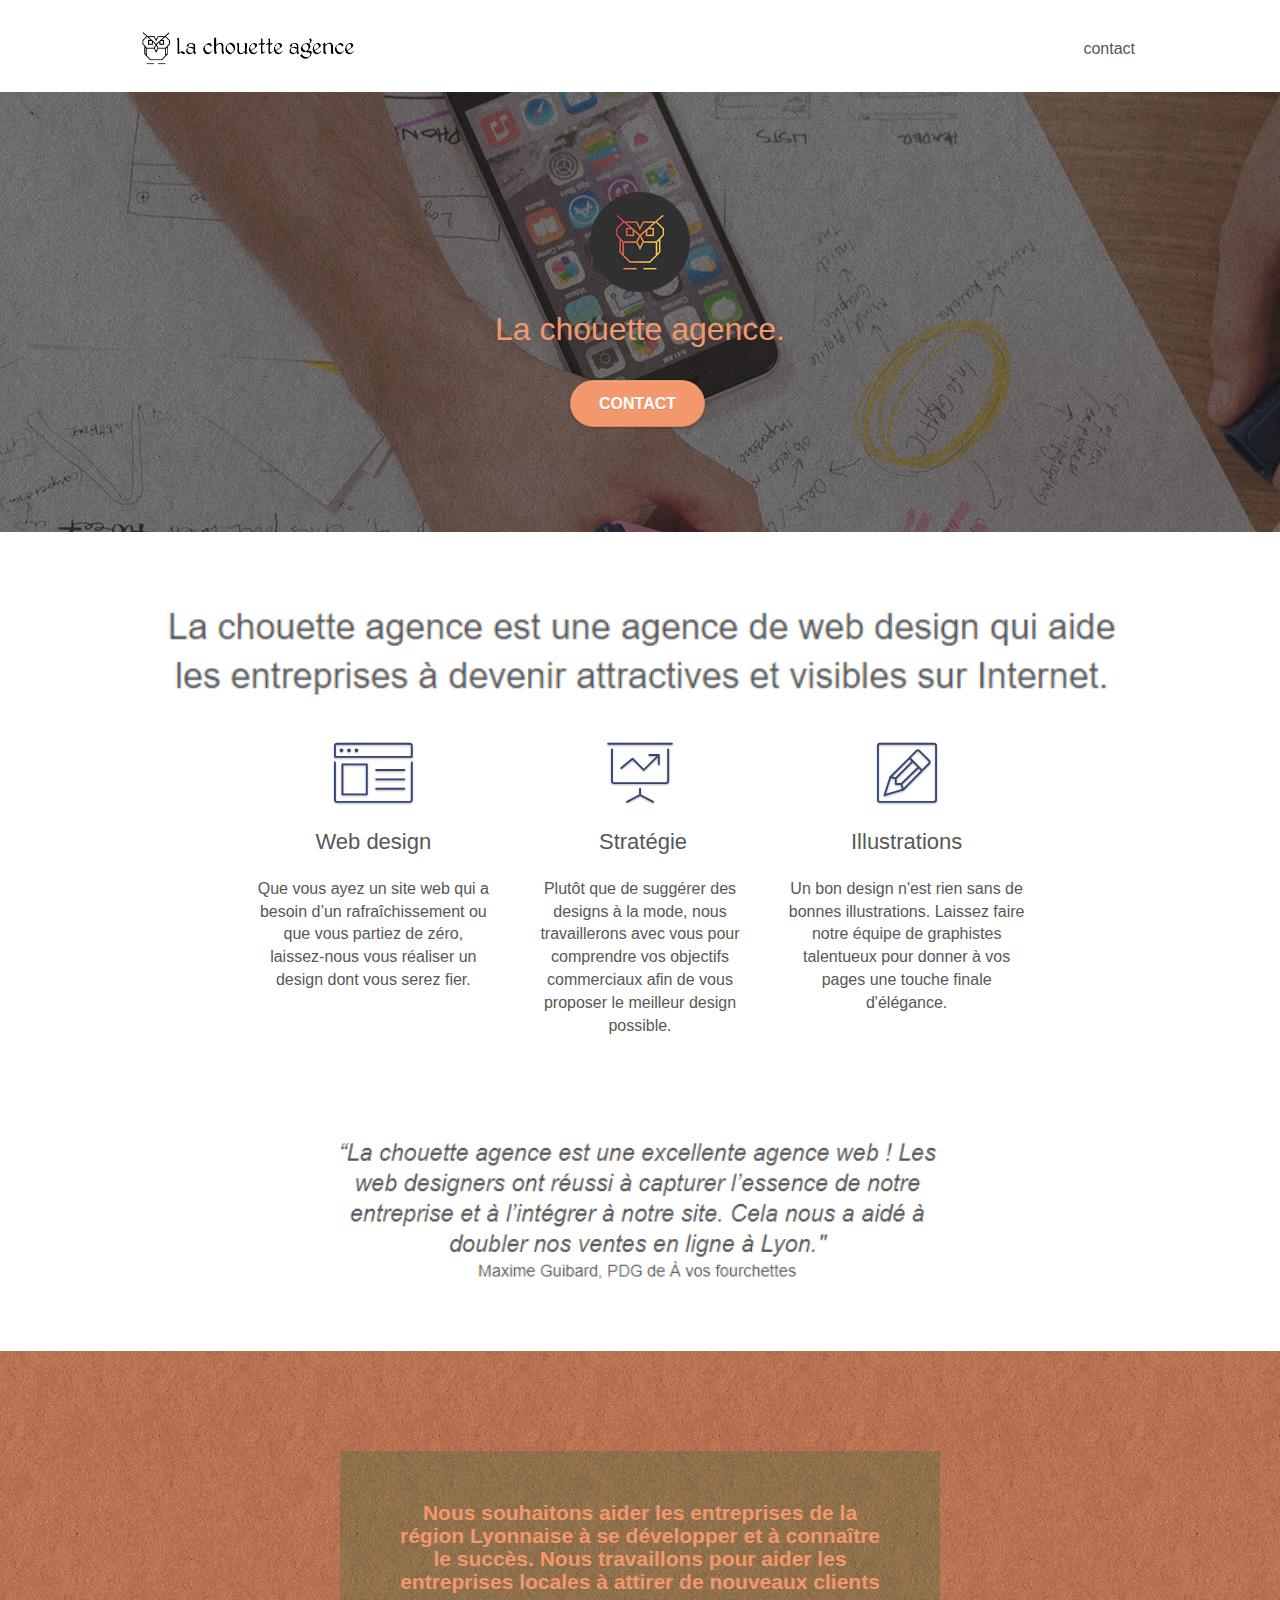
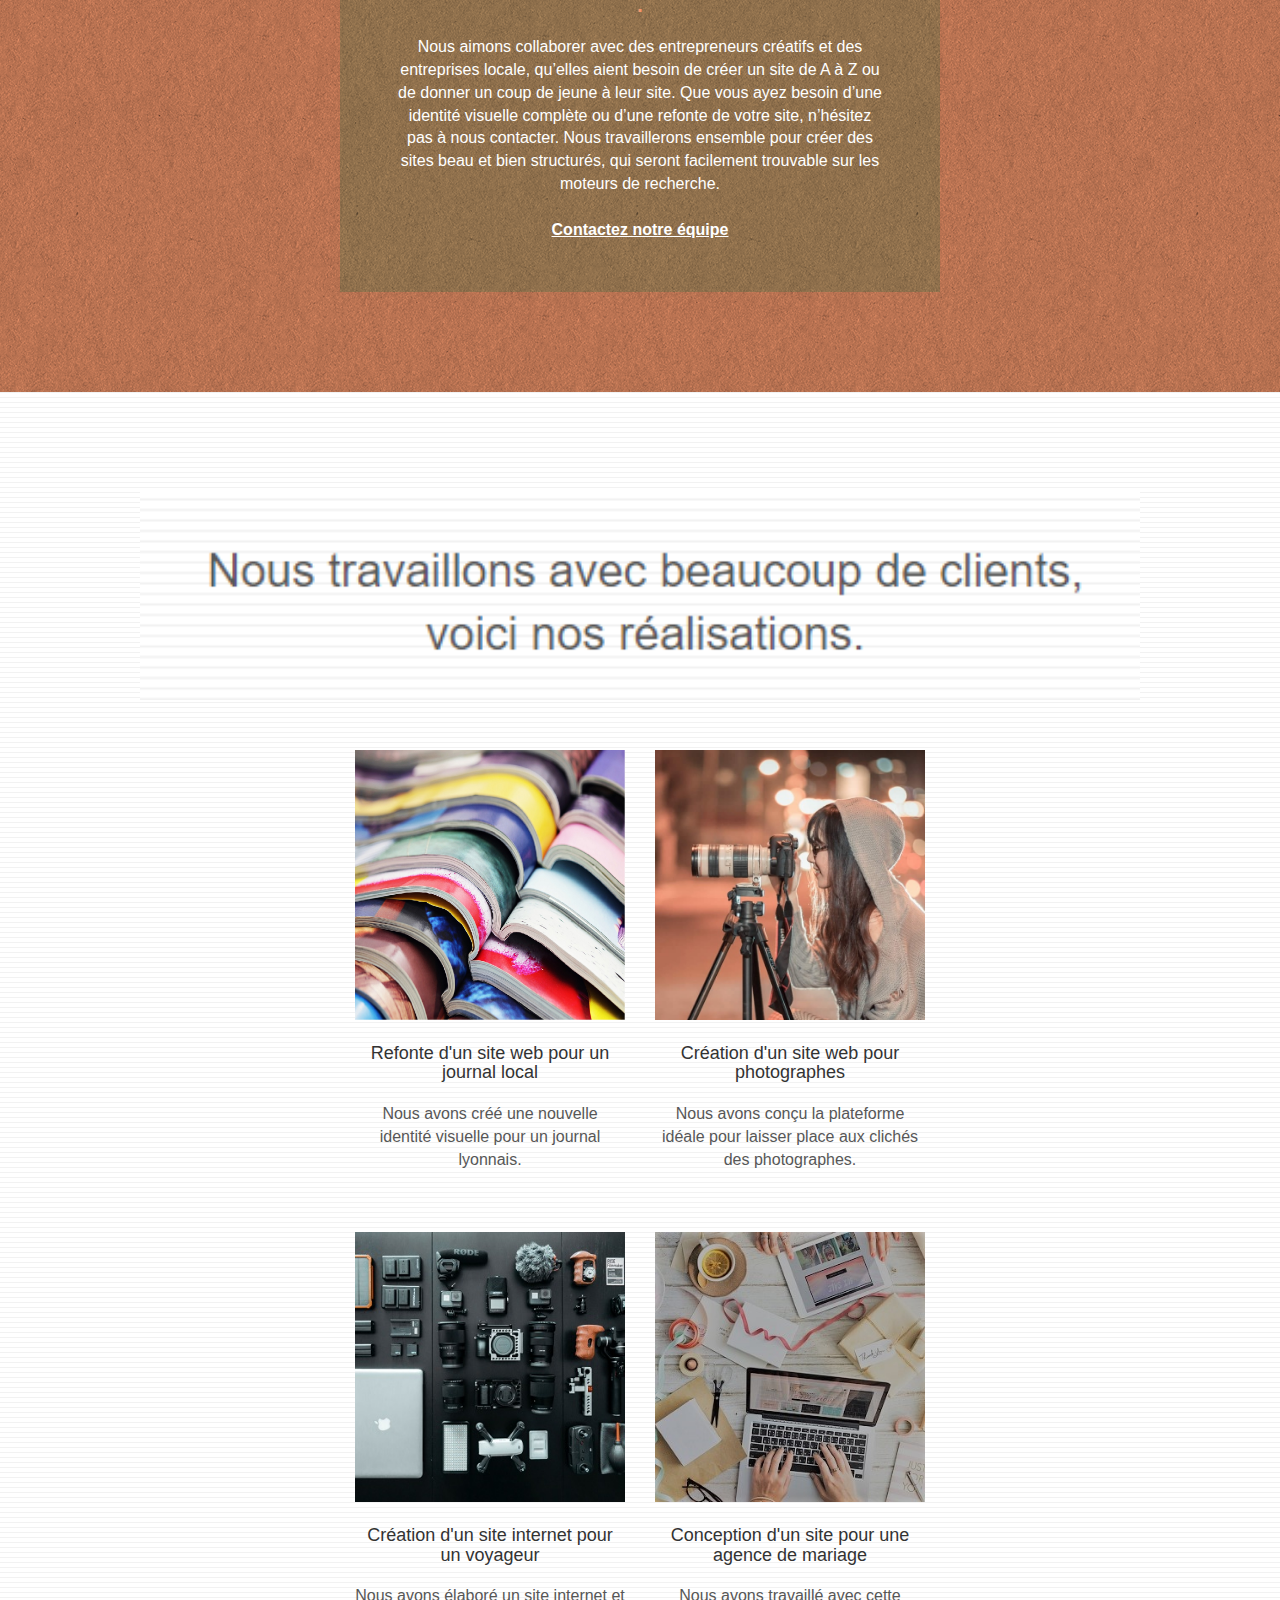
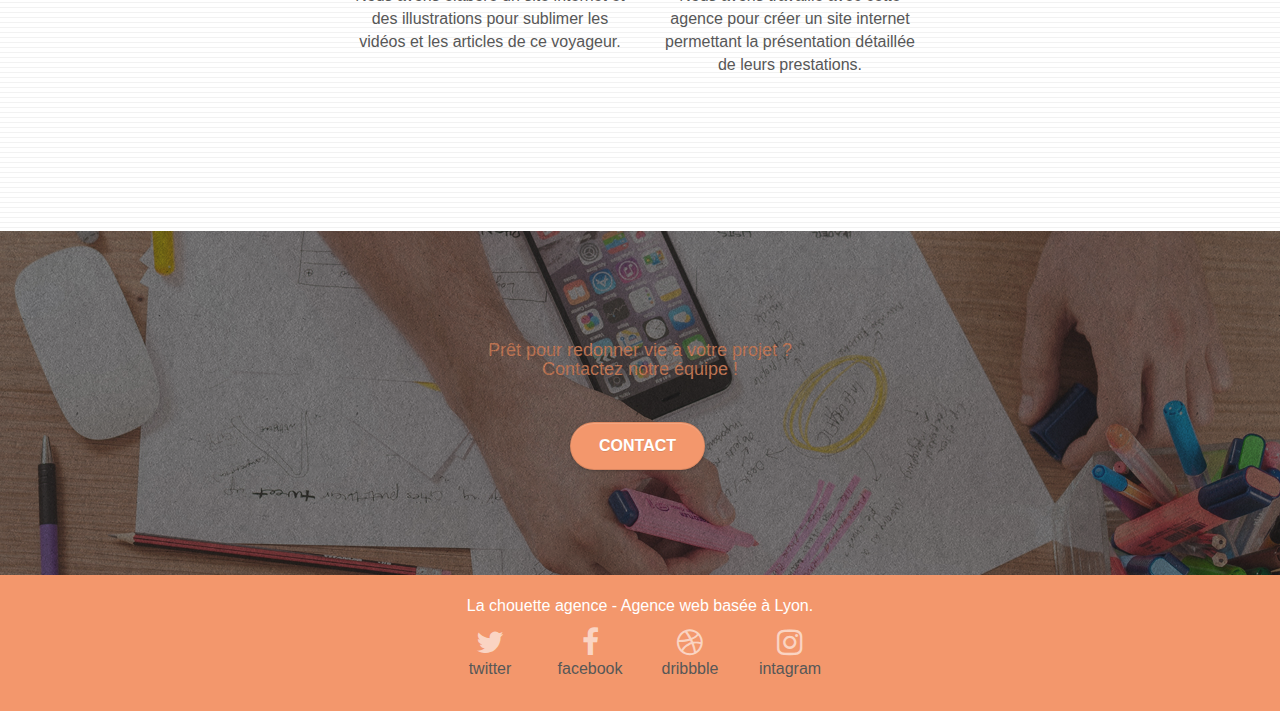
==== commit 9e8b84d2: "projet modif en cour" ====
--- a/index.html
+++ b/index.html
@@ -62,7 +62,7 @@
 					La chouette agence.
 				</h1>
 				<div class="text-center">
-					<a href="page2.html" class="btn btn-lg btn-clean btn-rd cta-hero btn-atomic-tangerine" id="cta-hero">Contact</a>
+					<a href="contact.html" class="btn btn-lg btn-clean btn-rd cta-hero btn-atomic-tangerine" id="cta-hero">Contact</a>
 				</div>
 			</div>
 		</div>
@@ -74,8 +74,8 @@
 <div class="bloc bgc-white l-bloc" id="bloc-2-services">
 	<div class="container bloc-md">
 		<div class="row">
-			<div class="col-sm-12 text-center img2.0">
-				<img alt="agence web, agence web paris, web design paris, stratégie web" src="img/title.png" />
+			<div class="col-sm-12 text-center">
+				<img class="imgadapter" alt="agence web, agence web paris, web design paris, stratégie web" src="img/title.png" />
 			</div>
 		</div>
 		<div class="row voffset-lg med-width-whitespace">
@@ -114,8 +114,8 @@
 			</div>
 		</div>
 		<div class="row voffset-lg voffset">
-			<div class="col-xs-12 col-md-8 col-md-offset-2 text-center img2.0">
-				<img alt="agence web, agence web paris, web design paris, stratégie web" src="img/citation.png" />
+			<div class="col-xs-12 col-md-8 col-md-offset-2 text-center">
+				<img class="imgadapter" alt="agence web, agence web paris, web design paris, stratégie web" src="img/citation.png" />
 			</div>
 		</div>
 	</div>
@@ -143,8 +143,8 @@
 <div class="bloc bgc-white bg-lines-h2-bg bg-repeat l-bloc" id="bloc-4-portfolio">
 	<div class="container bloc-lg">
 		<div class="row">
-			<div class="col-sm-12 text-center img2.0">
-				<img alt="agence web, agence web paris, web design paris, stratégie web" src="img/title2.png" />
+			<div class="col-sm-12 text-center">
+				<img class="imgadapter" alt="agence web, agence web paris, web design paris, stratégie web" src="img/title2.png" />
 			</div>
 		</div>
 		<div class="row tight-width-whitespace portfolio-row">
@@ -199,7 +199,7 @@
 				Prêt pour redonner vie à votre projet ?<br>Contactez notre équipe !
 			</h4>
 			<div class="col-sm-12 text-center">
-				<a href="page2.html" class="btn btn-atomic-tangerine btn-clean btn-rd btn-lg cta-hero">Contact</a>
+				<a href="contact.html" class="btn btn-atomic-tangerine btn-clean btn-rd btn-lg cta-hero">Contact</a>
 			</div>
 		</div>
 	</div>
--- a/style.css
+++ b/style.css
@@ -370,7 +370,8 @@
         transform: translate(0, -50%);
         -webkit-transform: translateY(-50%);
     }
-    .img2.0{
+    .imgadapter
+    {
         width: 100%;
     }
     .nav > li .dropdown-menu a,
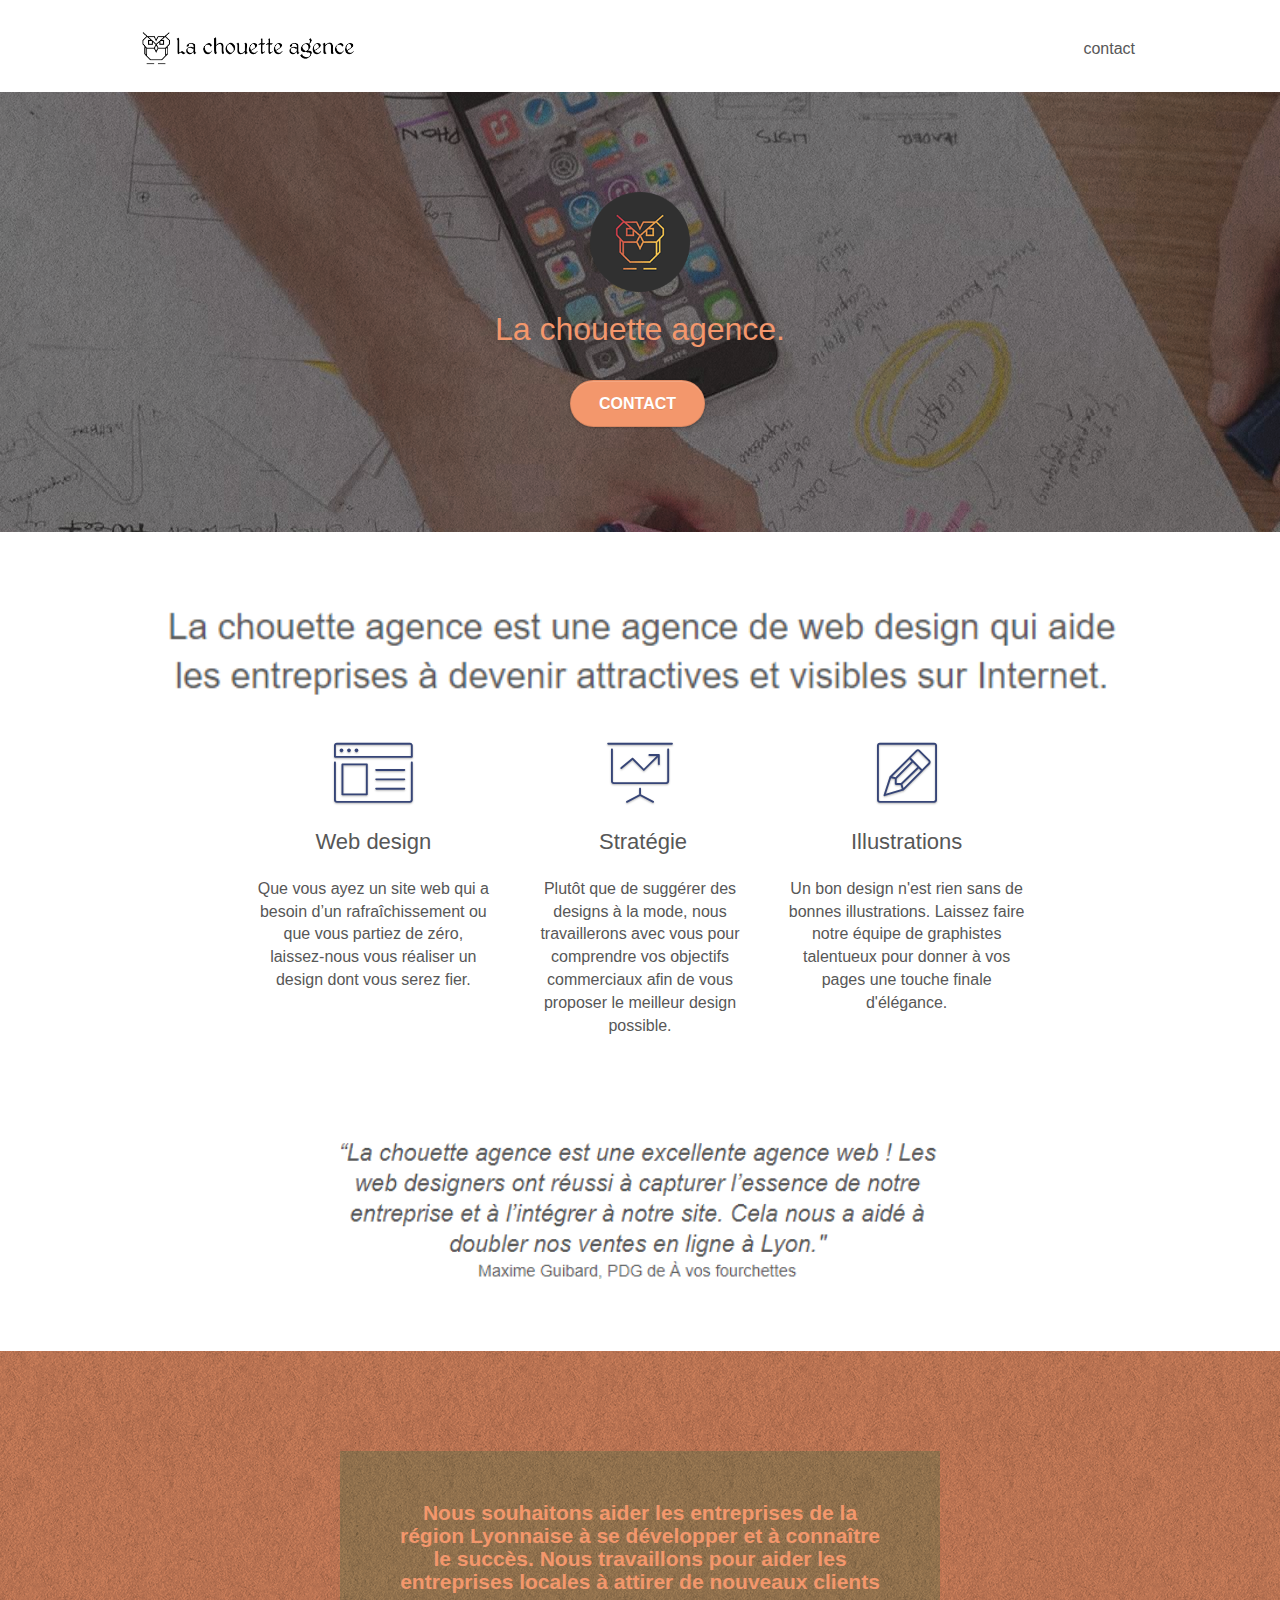
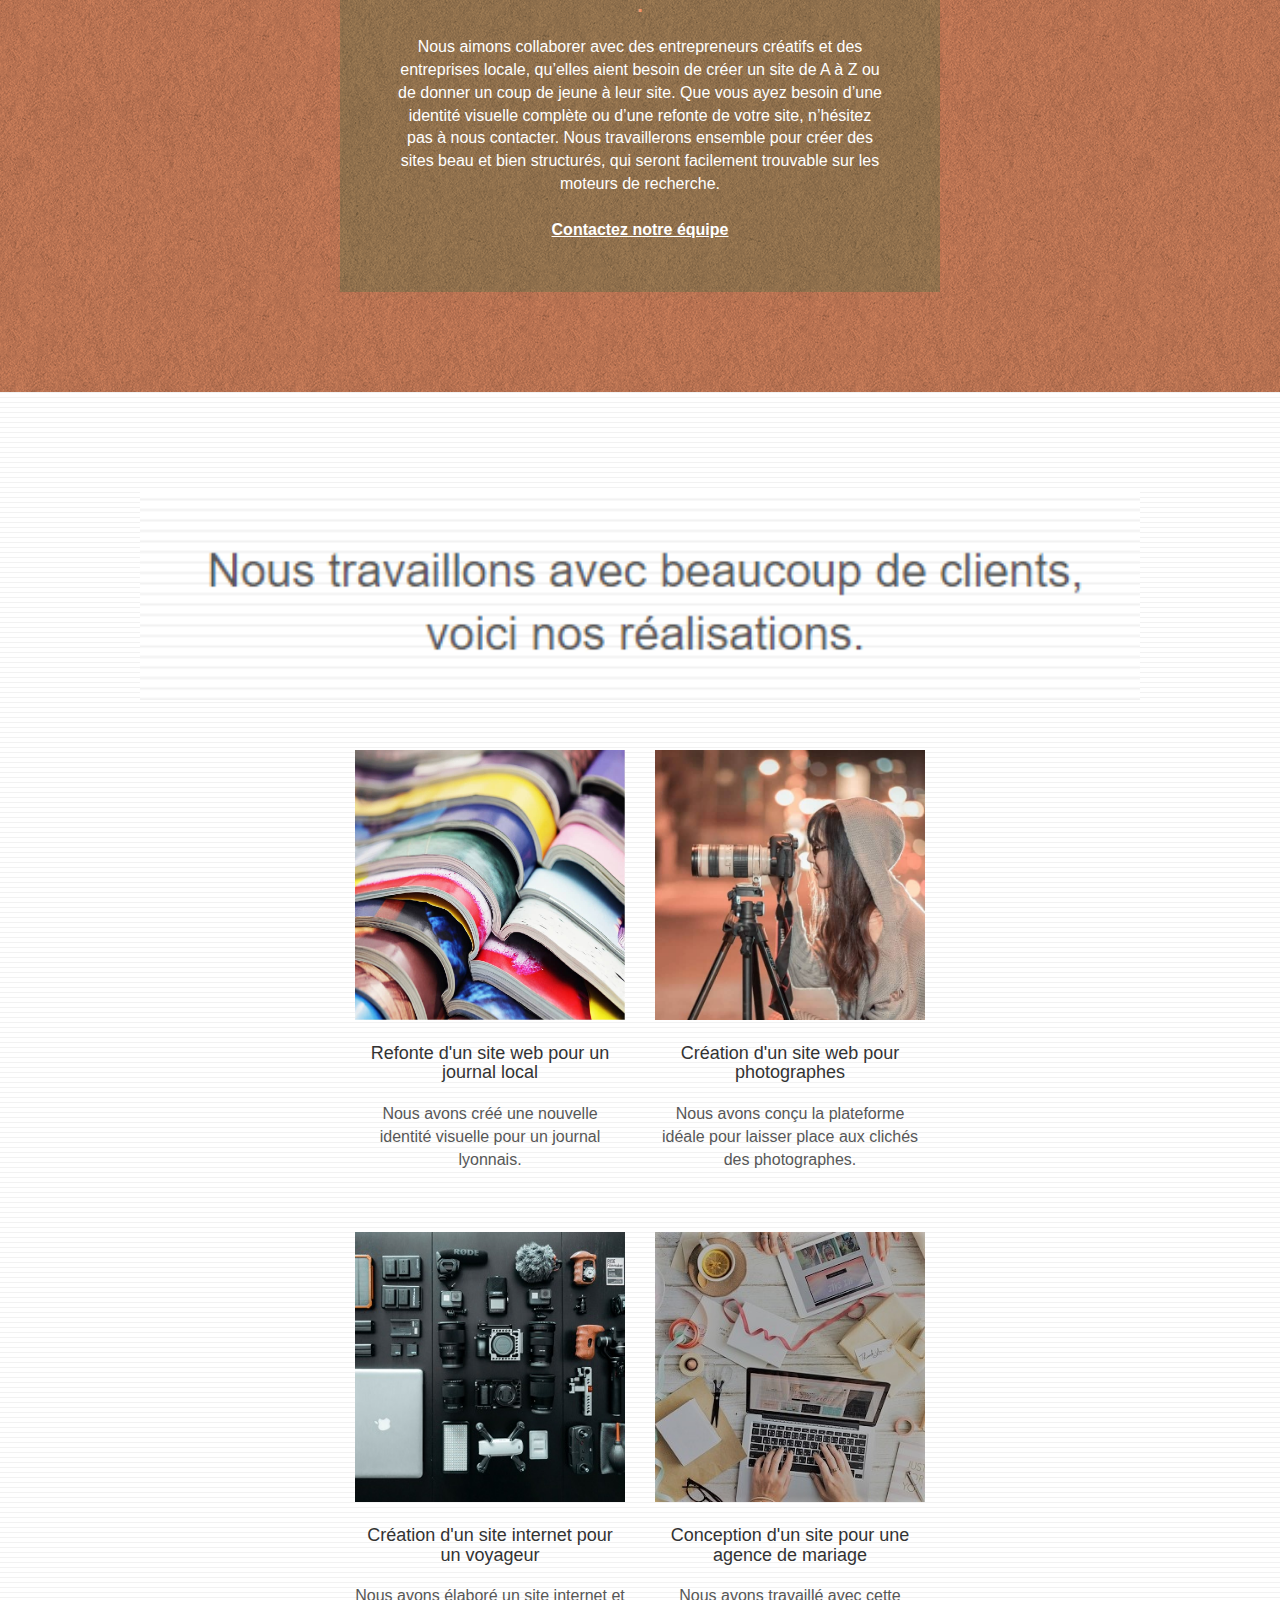
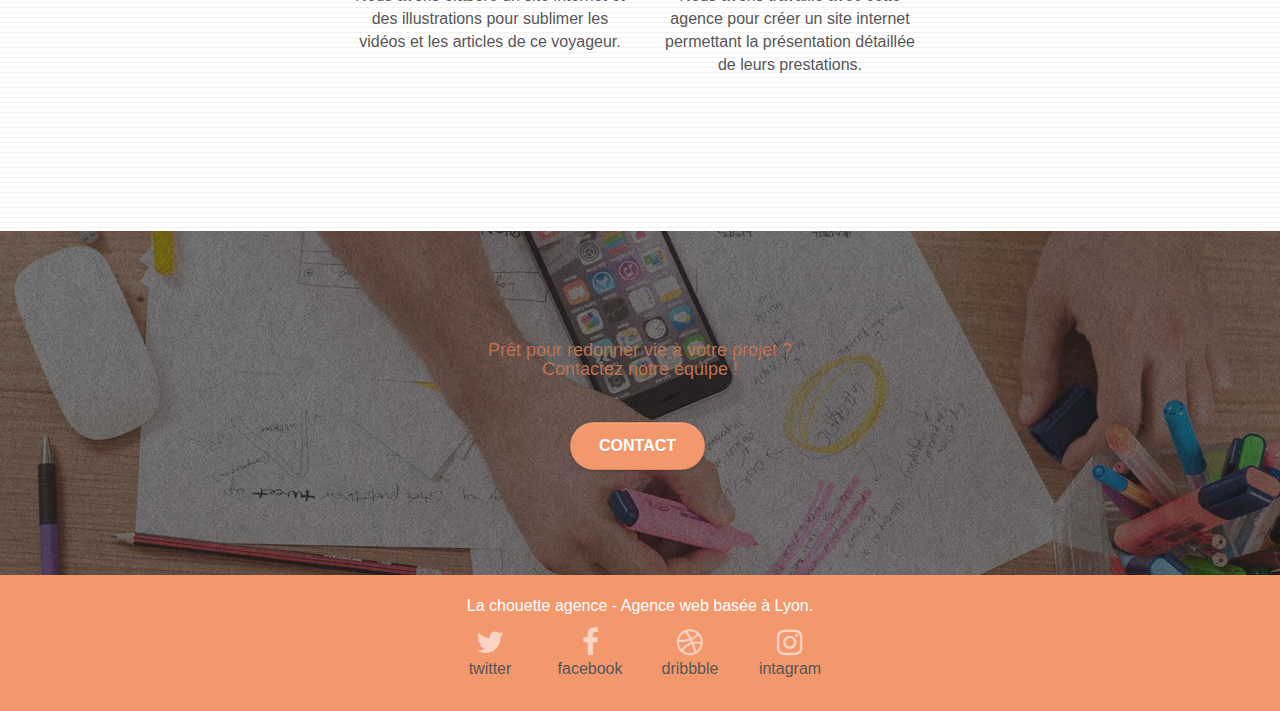
==== commit bff0decf: "projet modif en cour" ====
--- a/index.html
+++ b/index.html
@@ -71,7 +71,7 @@
 <!-- bloc-1-presentation END -->
 
 <!-- bloc-2-services -->
-<div class="bloc bgc-white l-bloc" id="bloc-2-services">
+<section class="bloc bgc-white l-bloc" id="bloc-2-services">
 	<div class="container bloc-md">
 		<div class="row">
 			<div class="col-sm-12 text-center">
@@ -119,11 +119,11 @@
 			</div>
 		</div>
 	</div>
-</div>
+</section>
 <!-- bloc-2-services END -->
 
 <!-- bloc-3-what-i-do -->
-<div class="bloc tc-white bgc-atomic-tangerine bg-presentation d-bloc bloc-bg-texture texture-paper b-parallax" id="bloc-3-what-i-do">
+<section class="bloc tc-white bgc-atomic-tangerine bg-presentation d-bloc bloc-bg-texture texture-paper b-parallax" id="bloc-3-what-i-do">
 	<div class="container bloc-lg">
 		<div class="row tight-width-whitespace black-background">
 			<div class="col-sm-12">
@@ -136,11 +136,11 @@
 			</div>
 		</div>
 	</div>
-</div>
+</section>
 <!-- bloc-3-what-i-do END -->
 
 <!-- bloc-4-portfolio -->
-<div class="bloc bgc-white bg-lines-h2-bg bg-repeat l-bloc" id="bloc-4-portfolio">
+<section class="bloc bgc-white bg-lines-h2-bg bg-repeat l-bloc" id="bloc-4-portfolio">
 	<div class="container bloc-lg">
 		<div class="row">
 			<div class="col-sm-12 text-center">
@@ -188,11 +188,11 @@
 			</div>
 		</div>
 	</div>
-</div>
+</section>
 <!-- bloc-4-portfolio END -->
 
 <!-- bloc-5-cta -->
-<div class="bloc bgc-dark-slate-blue bg-banniere d-bloc bloc-bg-texture texture-paper" id="bloc-5-cta">
+<section class="bloc bgc-dark-slate-blue bg-banniere d-bloc bloc-bg-texture texture-paper" id="bloc-5-cta">
 	<div class="container bloc-lg">
 		<div class="row">
 			<h4 class="mg-md text-center tc-white">
@@ -203,11 +203,11 @@
 			</div>
 		</div>
 	</div>
-</div>
+</section>
 <!-- bloc-5-cta END -->
 
 <!-- Footer - bloc-8 -->
-<div class="bloc bgc-atomic-tangerine d-bloc" id="bloc-8">
+<footer class="bloc bgc-atomic-tangerine d-bloc" id="bloc-8">
 	<div class="container bloc-sm">
 		<div class="row">
 			<div class="col-sm-12">
@@ -234,14 +234,12 @@
 						<div class="text-center">
 							<a class="social" href="https://www.instagram.com/"><span class="fa fa-instagram icon-md"></span><p>intagram</p></a>
 						</div>
-					</div>
-				<div class="row">
-					
-				</div>
-			</div>
-		</div>
-	</div>
-</div>
+					</div>	
+				</div>
+			</div>
+		</div>
+	</div>
+</footer>
 <!-- Footer - bloc-8 END -->
 
 </div>
--- a/style.css
+++ b/style.css
@@ -1,1045 +1 @@
-body {
-    margin: 0;
-    padding: 0;
-    background: #FFF;
-    overflow-x: hidden;
-    -webkit-font-smoothing: antialiased;
-    -moz-osx-font-smoothing: grayscale;
-}
-
-a,
-button {
-    transition: all .3s ease-in-out;
-    outline: none!important;
-}
-
-a:hover {
-    text-decoration: none;
-    cursor: pointer;
-}
-
-#page-loading-blocs-notifaction {
-    position: fixed;
-    top: 0;
-    bottom: 0;
-    width: 100%;
-    z-index: 100000;
-    background: #FFFFFF url("img/pageload-spinner.gif") no-repeat center center;
-}
-
-.bloc {
-    width: 100%;
-    clear: both;
-    background: 50% 50% no-repeat;
-    padding: 0 50px;
-    -webkit-background-size: cover;
-    -moz-background-size: cover;
-    -o-background-size: cover;
-    background-size: cover;
-    position: relative;
-}
-
-.bloc .container {
-    padding-left: 0;
-    padding-right: 0;
-}
-
-.bloc-lg {
-    padding: 100px 50px;
-}
-
-.bloc-md {
-    padding: 50px;
-}
-
-.bloc-sm {
-    padding: 20px 50px;
-}
-
-.bg-center,
-.bg-l-edge,
-.bg-r-edge,
-.bg-t-edge,
-.bg-b-edge,
-.bg-tl-edge,
-.bg-bl-edge,
-.bg-tr-edge,
-.bg-br-edge,
-.bg-repeat {
-    -webkit-background-size: auto!important;
-    -moz-background-size: auto!important;
-    -o-background-size: auto!important;
-    background-size: auto!important;
-}
-
-.bg-repeat {
-    background: repeat;
-}
-
-.bg-t-edge {
-    background: top no-repeat;
-}
-
-.bloc-bg-texture::before {
-    content: "";
-    background-size: 2px 2px;
-    position: absolute;
-    top: 0;
-    bottom: 0;
-    left: 0;
-    right: 0;
-}
-
-.texture-paper::before {
-    background: url("img/texture-paper.png");
-    background-size: 280px 280px;
-}
-
-.b-parallax {
-    background-attachment: fixed;
-}
-
-.d-bloc {
-    color: rgba(255, 255, 255, .7);
-}
-
-.d-bloc button:hover {
-    color: rgba(255, 255, 255, .9);
-}
-
-.d-bloc .icon-round,
-.d-bloc .icon-square,
-.d-bloc .icon-rounded,
-.d-bloc .icon-semi-rounded-a,
-.d-bloc .icon-semi-rounded-b {
-    border-color: rgba(255, 255, 255, .9);
-}
-
-.d-bloc .divider-h span {
-    border-color: rgba(255, 255, 255, .2);
-}
-
-.d-bloc .a-btn,
-.d-bloc .navbar a,
-.d-bloc .navbar-brand,
-.d-bloc a .icon-sm,
-.d-bloc a .icon-md,
-.d-bloc a .icon-lg,
-.d-bloc a .icon-xl,
-.d-bloc h1 a,
-.d-bloc h2 a,
-.d-bloc h3 a,
-.d-bloc h4 a,
-.d-bloc h5 a,
-.d-bloc h6 a,
-.d-bloc p a {
-    color: rgba(255, 255, 255, .6);
-}
-
-.d-bloc .a-btn:hover,
-.d-bloc .navbar a:hover,
-.d-bloc .navbar-brand:hover,
-.d-bloc a:hover .icon-sm,
-.d-bloc a:hover .icon-md,
-.d-bloc a:hover .icon-lg,
-.d-bloc a:hover .icon-xl,
-.d-bloc h1 a:hover,
-.d-bloc h2 a:hover,
-.d-bloc h3 a:hover,
-.d-bloc h4 a:hover,
-.d-bloc h5 a:hover,
-.d-bloc h6 a:hover,
-.d-bloc p a:hover {
-    color: rgba(255, 255, 255, 1);
-}
-
-.d-bloc .navbar-toggle .icon-bar {
-    background: rgba(255, 255, 255, 1);
-}
-
-.d-bloc .btn-wire,
-.d-bloc .btn-wire:hover {
-    color: rgba(255, 255, 255, 1);
-    border-color: rgba(255, 255, 255, 1);
-}
-
-.d-bloc .panel {
-    color: rgba(0, 0, 0, .5);
-}
-
-.d-bloc .panel button:hover {
-    color: rgba(0, 0, 0, .7);
-}
-
-.d-bloc .panel icon {
-    border-color: rgba(0, 0, 0, .7);
-}
-
-.d-bloc .panel .divider-h span {
-    border-color: rgba(0, 0, 0, .1);
-}
-
-.d-bloc .panel .a-btn {
-    color: rgba(0, 0, 0, .6);
-}
-
-.d-bloc .panel .a-btn:hover {
-    color: rgba(0, 0, 0, 1);
-}
-
-.d-bloc .panel .btn-wire,
-.d-bloc .panel .btn-wire:hover {
-    color: rgba(0, 0, 0, .7);
-    border-color: rgba(0, 0, 0, .3);
-}
-
-.d-bloc .panel,
-.l-bloc {
-    color: rgba(0, 0, 0, .5);
-}
-
-.d-bloc .panel button:hover,
-.l-bloc button:hover {
-    color: rgba(0, 0, 0, .7);
-}
-
-.l-bloc .icon-round,
-.l-bloc .icon-square,
-.l-bloc .icon-rounded,
-.l-bloc .icon-semi-rounded-a,
-.l-bloc .icon-semi-rounded-b {
-    border-color: rgba(0, 0, 0, .7);
-}
-
-.d-bloc .panel .divider-h span,
-.l-bloc .divider-h span {
-    border-color: rgba(0, 0, 0, .1);
-}
-
-.d-bloc .panel .a-btn,
-.l-bloc .a-btn,
-.l-bloc .navbar a,
-.l-bloc .navbar-brand,
-.l-bloc a .icon-sm,
-.l-bloc a .icon-md,
-.l-bloc a .icon-lg,
-.l-bloc a .icon-xl,
-.l-bloc h1 a,
-.l-bloc h2 a,
-.l-bloc h3 a,
-.l-bloc h4 a,
-.l-bloc h5 a,
-.l-bloc h6 a,
-.l-bloc p a {
-    color: rgba(0, 0, 0, .6);
-}
-
-.d-bloc .panel .a-btn:hover,
-.l-bloc .a-btn:hover,
-.l-bloc .navbar a:hover,
-.l-bloc .navbar-brand:hover,
-.l-bloc a:hover .icon-sm,
-.l-bloc a:hover .icon-md,
-.l-bloc a:hover .icon-lg,
-.l-bloc a:hover .icon-xl,
-.l-bloc h1 a:hover,
-.l-bloc h2 a:hover,
-.l-bloc h3 a:hover,
-.l-bloc h4 a:hover,
-.l-bloc h5 a:hover,
-.l-bloc h6 a:hover,
-.l-bloc p a:hover {
-    color: rgba(0, 0, 0, 1);
-}
-
-.l-bloc .navbar-toggle .icon-bar {
-    color: rgba(0, 0, 0, .6);
-}
-
-.d-bloc .panel .btn-wire,
-.d-bloc .panel .btn-wire:hover,
-.l-bloc .btn-wire,
-.l-bloc .btn-wire:hover {
-    color: rgba(0, 0, 0, .7);
-    border-color: rgba(0, 0, 0, .3);
-}
-
-.voffset {
-    margin-top: 30px;
-}
-
-.voffset-lg {
-    margin-top: 80px;
-}
-
-.row-no-gutters {
-    margin-right: 0;
-    margin-left: 0;
-}
-
-.row.row-no-gutters > [class^="col-"],
-.row.row-no-gutters > [class*=" col-"] {
-    padding-right: 0;
-    padding-left: 0;
-}
-
-#bloc-1-hero h1 {
-    font-size: 32px;
-}
-
-.navbar {
-    margin-bottom: 0;
-    z-index: 1;
-}
-
-.navbar-brand {
-    height: auto;
-    padding: 3px 15px;
-    font-size: 25px;
-    font-weight: normal;
-    font-weight: 600;
-    line-height: 44px;
-}
-
-.navbar-brand img {
-    max-height: 200px;
-    margin: 0 5px 0 0;
-    display: inline;
-}
-
-.navbar-brand img[src$=svg] {
-    min-width: 100px;
-}
-
-.nav-center .navbar-brand img {
-    margin: 0;
-}
-
-.navbar .nav {
-    padding-top: 2px;
-    margin-right: -16px;
-    float: right;
-    z-index: 1;
-}
-
-.nav > li {
-    float: left;
-    margin-top: 4px;
-    font-size: 16px;
-}
-
-.navbar-nav .open .dropdown-menu > li > a {
-    text-align: inherit;
-}
-
-.nav > li a:hover,
-.nav > li a:focus {
-    background: transparent;
-}
-
-.navbar-toggle {
-    margin: 10px 10px 0 0;
-    border: 0px;
-}
-
-.navbar-toggle:hover {
-    background: transparent!important;
-}
-
-.navbar-toggle .icon-bar {
-    background-color: rgba(0, 0, 0, .5);
-    width: 26px;
-}
-
-.nav-invert .navbar .nav {
-    float: left;
-}
-
-.nav-invert .navbar-header,
-.nav-invert .navbar-brand {
-    float: right;
-    position: relative;
-    z-index: 2;
-}
-
-@media (min-width: 768px) {
-    .site-navigation {
-        position: absolute;
-        top: 50%;
-        right: 20px;
-        transform: translate(0, -50%);
-        -webkit-transform: translateY(-50%);
-    }
-    .imgadapter
-    {
-        width: 100%;
-    }
-    .nav > li .dropdown-menu a,
-    .nav > li .dropdown-menu a:hover {
-        color: #484848;
-    }
-    .nav-invert .site-navigation {
-        left: 0;
-        right: 0;
-    }
-    .nav-center {
-        text-align: center;
-    }
-    .nav-center .navbar-header {
-        width: 100%;
-    }
-    .nav-center .navbar-header,
-    .nav-center .navbar-brand,
-    .nav-center .nav > li {
-        float: none;
-        display: inline-block;
-    }
-    .nav-center .site-navigation {
-        position: relative;
-        width: 100%;
-        right: 0;
-        margin-right: 0px;
-        margin-top: 20px;
-    }
-    .nav-center.mini-nav .navbar-toggle {
-        float: none;
-        margin: 10px auto 0;
-    }
-}
-
-.nav > li > .dropdown a {
-    background: none!important;
-    display: block;
-    padding: 14px 15px;
-}
-
-nav .caret {
-    margin: 0 5px;
-}
-
-.dropdown-menu .dropdown-menu {
-    top: -8px;
-    left: 100%;
-}
-
-.dropdown-menu .dropmenu-flow-right {
-    top: 100%;
-    left: 0;
-    margin-left: -1px;
-    border-top-left-radius: 0;
-    border-top-right-radius: 0;
-}
-
-.dropdown-menu .dropdown span {
-    border: 4px solid black;
-    border-top-color: transparent;
-    border-right-color: transparent;
-    border-bottom-color: transparent;
-    margin: 6px -5px 0 0!important;
-    float: right;
-}
-
-.mg-md {
-    margin-top: 10px;
-    margin-bottom: 20px;
-}
-
-.mg-lg {
-    margin-top: 10px;
-    margin-bottom: 40px;
-}
-
-.btn {
-    margin: 0 5px 5px 0;
-}
-
-.btn.pull-right {
-    margin: 0 0 5px 5px;
-}
-
-.btn-d,
-.btn-d:hover,
-.btn-d:focus {
-    color: #FFF;
-    background: rgba(0, 0, 0, .3);
-}
-
-button {
-    outline: none!important;
-}
-
-.btn-rd {
-    border-radius: 40px;
-}
-
-.btn-clean {
-    border: 1px solid rgba(0, 0, 0, .08);
-    border-bottom-color: rgba(0, 0, 0, .1);
-    text-shadow: 0 1px 0 rgba(0, 0, 1, .1);
-    box-shadow: 0 1px 3px rgba(0, 0, 1, .25), inset 0 1px 0 0 rgba(255, 255, 255, .15);
-}
-
-.icon-md {
-    font-size: 30px!important;
-}
-
-.icon-lg {
-    font-size: 60px!important;
-}
-
-.sm-shadow {
-    text-shadow: 0 1px 2px rgba(0, 0, 0, .3);
-}
-
-.panel-sq,
-.panel-sq .panel-heading,
-.panel-sq .panel-footer {
-    border-radius: 0;
-}
-
-.panel-rd {
-    border-radius: 30px;
-}
-
-.panel-rd .panel-heading {
-    border-radius: 29px 29px 0 0;
-}
-
-.panel-rd .panel-footer {
-    border-radius: 0 0 29px 29px;
-}
-
-.form-control {
-    border-color: rgba(0, 0, 0, .1);
-    box-shadow: none;
-}
-
-.scrollToTop {
-    width: 40px;
-    height: 40px;
-    position: fixed;
-    bottom: 20px;
-    right: 20px;
-    opacity: 0;
-    z-index: 500;
-    transition: all .3s ease-in-out;
-}
-
-.scrollToTop span {
-    margin-top: 6px;
-}
-
-.showScrollTop {
-    font-size: 14px;
-    opacity: 1;
-}
-
-a[data-lightbox] {
-    position: relative;
-    display: block;
-    text-align: center;
-}
-
-a[data-lightbox]:hover::before {
-    content: "+";
-    font-family: "HelveticaNeue-Light", "Helvetica Neue Light", "Helvetica Neue", Helvetica, Arial;
-    font-size: 32px;
-    width: 50px;
-    height: 50px;
-    margin-left: -25px;
-    border-radius: 50%;
-    background: rgba(0, 0, 0, .6);
-    color: #FFF;
-    font-weight: 100;
-    z-index: 1;
-    position: absolute;
-    top: 50%;
-    transform: translateY(-50%);
-    -webkit-transform: translateY(-50%);
-}
-
-a[data-lightbox]:hover img {
-    opacity: 0.6;
-    -webkit-animation-fill-mode: none;
-    animation-fill-mode: none;
-}
-
-#lightbox-modal {
-    display: flex;
-    align-items: center;
-}
-
-#lightbox-modal .modal-dialog {
-    width: 90%;
-    max-width: 900px;
-    margin: 0 auto 0;
-}
-
-#lightbox-modal .modal-dialog img {
-    max-height: 90vh;
-    margin: 0 auto;
-}
-
-.lightbox-caption {
-    padding: 20px;
-    color: #FFF;
-    background: rgba(0, 0, 0, .5);
-    position: absolute;
-    left: 15px;
-    right: 15px;
-    bottom: 5px;
-}
-
-.close-lightbox {
-    color: #FFF;
-    font-size: 30px;
-    position: absolute;
-    top: 20px;
-    right: 20px;
-    z-index: 20;
-    background: rgba(0, 0, 0, .5);
-    border: none;
-    line-height: 30px;
-    padding: 0 9px 5px;
-    opacity: 0.3;
-}
-
-.close-lightbox:hover,
-.next-lightbox:hover,
-.prev-lightbox:hover {
-    opacity: 1.0;
-    color: #FFF;
-}
-
-.next-lightbox,
-.prev-lightbox {
-    font-size: 20px;
-    color: rgba(255, 255, 255, .9);
-    background: rgba(0, 0, 0, .5);
-    transition: all .2s ease-in-out;
-    position: absolute;
-    top: 45%;
-    z-index: 1;
-    opacity: 0.4;
-}
-
-.next-lightbox {
-    padding: 6px 8px 1px 13px;
-    right: 25px;
-}
-
-.prev-lightbox {
-    padding: 6px 13px 1px 10px;
-    left: 25px;
-}
-
-.snapshot-lb .modal-body {
-    padding-bottom: 45px;
-}
-
-.snapshot-lb .lightbox-caption {
-    padding: 0;
-    color: rgba(0, 0, 0, .5);
-    background: none;
-}
-
-h1,
-h2,
-h3,
-h4,
-h5,
-h6,
-p,
-label,
-.btn,
-a {
-    font-family: "helvetica";
-    font-weight: 400;
-    color: #575757!important;
-}
-
-.container {
-    max-width: 1000px;
-}
-
-.hero-bloc-text {
-    font-size: 38px;
-}
-
-.hero-bloc-text-sub {
-    font-size: 36px;
-}
-
-.statement-bloc-text {
-    line-height: 26px;
-    font-style: italic;
-    font-size: 20px;
-    text-align: center;
-    font-weight: lighter;
-    max-width: 520px;
-    margin: auto auto auto auto;
-}
-
-p {
-    font-size: 16px;
-}
-
-.tight-width-whitespace {
-    max-width: 600px;
-    margin: auto auto auto auto;
-}
-
-.h1 {
-    font-size: 24px;
-    font-family: "Open Sans";
-}
-
-.cta-hero {
-    margin-top: 22px;
-    color: #FFFFFF!important;
-    text-transform: uppercase;
-    padding: 12px 28px 12px 28px;
-    font-size: 16px;
-    font-weight: 700;
-}
-
-.social {
-    max-width: 400px;
-    margin: auto auto auto auto;
-}
-
-h2 {
-    font-size: 22px;
-    line-height: 1.4em;
-}
-
-h3 {
-    font-size: 21px;
-    font-weight: 700;
-    color: #333333!important;
-}
-
-.med-width-whitespace {
-    max-width: 800px;
-    margin: auto auto auto auto;
-    box-shadow: 0px 0px 0px #000000;
-}
-
-h1 {
-    color: #333333!important;
-}
-
-h4 {
-    color: #333333!important;
-}
-
-.icons {
-    margin-bottom: 14px;
-    margin-top: 24px;
-}
-
-.white {
-    color: #FFFFFF!important;
-}
-
-.portfolio-thumb {
-    margin-bottom: 24px;
-}
-
-.portfolio-row {
-    margin-bottom: 44px;
-    margin-top: 50px;
-}
-
-.avatar {
-    box-shadow: 0px 4px 9px rgba(0, 0, 0, 0.3);
-}
-
-.black-background {
-    background-color: rgba(165, 147, 99, 0.7);
-    padding: 40px 40px 40px 40px;
-}
-
-.bold-link {
-    font-weight: 900;
-    text-decoration: underline!important;
-}
-
-.bgc-white {
-    background-color: #FFFFFF;
-}
-
-.bgc-dark-slate-blue {
-    background-color: #364577;
-}
-
-.bgc-atomic-tangerine {
-    background-color: #F3976C;
-}
-
-.tc-white {
-    color: #F3976C!important;
-}
-
-.btn-atomic-tangerine {
-    background: #F3976C;
-    color: #FFFFFF!important;
-}
-
-.btn-atomic-tangerine:hover {
-    background: #c27956!important;
-    color: #FFFFFF!important;
-}
-
-.ltc-white {
-    color: #FFFFFF!important;
-}
-
-.ltc-white:hover {
-    color: #cccccc!important;
-}
-
-.ltc-atomic-tangerine {
-    color: #F3976C!important;
-}
-
-.ltc-atomic-tangerine:hover {
-    color: #c27956!important;
-}
-
-.icon-dark-slate-blue {
-    color: #364577!important;
-    border-color: #364577!important;
-}
-
-.bg-dots-bg {
-    background-image: url("img/dots-bg.png");
-}
-
-.bg-lines-h2-bg {
-    background-image: url("img/lines-h2-bg.png");
-}
-
-.bg-banniere {
-    background-image: url("img/la-chouette-agence-banniere.jpg");
-}
-
-.bg-presentation {
-    background-image: url("img/image-de-presentation.bmp");
-}
-
-@media (max-width: 1024px) {
-    .bloc {
-        padding-left: 20px;
-        padding-right: 20px;
-    }
-    .bloc.full-width-bloc,
-    .bloc-tile-2.full-width-bloc .container,
-    .bloc-tile-3.full-width-bloc .container,
-    .bloc-tile-4.full-width-bloc .container {
-        padding-left: 0;
-        padding-right: 0;
-    }
-}
-
-@media (max-width: 992px) and (min-width: 768px) {
-    .navbar .nav {
-        max-width: 80%
-    }
-    .nav-center.navbar .nav {
-        max-width: 100%
-    }
-}
-
-@media only screen and (min-device-width: 768px) and (max-device-width: 1024px) and (orientation: landscape) {
-    .b-parallax {
-        background-attachment: scroll;
-    }
-}
-
-@media only screen and (min-device-width: 1024px) and (max-device-width: 1366px) and (-webkit-min-device-pixel-ratio: 1.5) {
-    .b-parallax {
-        background-attachment: scroll;
-    }
-}
-
-@media (max-width: 991px) {
-    .container {
-        width: 100%;
-    }
-    .b-parallax {
-        background-attachment: scroll;
-    }
-    .page-container,
-    #hero-bloc {
-        overflow-x: hidden;
-        position: relative;
-    }
-    .bloc {
-        padding-left: constant(safe-area-inset-left);
-        padding-right: constant(safe-area-inset-right);
-    }
-    .bloc-group,
-    .bloc-group .bloc {
-        display: block;
-        width: 100%;
-    }
-    .bloc-fill-screen .fill-bloc-top-edge,
-    .bloc-fill-screen .fill-bloc-bottom-edge {
-        padding: 0 20px;
-        padding-left: constant(safe-area-inset-left);
-        padding-right: constant(safe-area-inset-right);
-    }
-}
-
-@media (max-width: 767px) {
-    .page-container {
-        overflow-x: hidden;
-        position: relative;
-    }
-    h1,
-    h2,
-    h3,
-    h4,
-    h5,
-    h6,
-    p,
-    #disqus_thread {
-        padding-left: 10px!important;
-        padding-right: 10px!important;
-    }
-    .b-parallax {
-        background-attachment: scroll;
-    }
-    .navbar .nav {
-        padding-top: 0;
-        border-top: 1px solid rgba(0, 0, 0, .2);
-        float: none!important;
-    }
-    .navbar.row {
-        margin-left: 0;
-        margin-right: 0;
-    }
-    .site-navigation {
-        position: inherit;
-        transform: none;
-        -webkit-transform: none;
-        -ms-transform: none;
-    }
-    .nav > li {
-        margin-top: 0;
-        border-bottom: 1px solid rgba(0, 0, 0, .1);
-        background: rgba(0, 0, 0, .05);
-        text-align: left;
-        padding-left: 15px;
-        width: 100%;
-    }
-    .nav > li:hover {
-        background: rgba(0, 0, 0, .08);
-    }
-    .dropdown .dropdown a .caret {
-        float: none;
-        margin: 5px 0 0 10px!important;
-        border: 4px solid black;
-        border-bottom-color: transparent;
-        border-right-color: transparent;
-        border-left-color: transparent;
-    }
-    #hero-bloc .navbar .nav {
-        background: rgba(0, 0, 0, .8);
-    }
-    #hero-bloc .navbar .nav a {
-        color: rgba(255, 255, 255, .6);
-    }
-    .hero {
-        padding: 50px 0;
-    }
-    .hero-nav {
-        left: -1px;
-        right: -1px;
-    }
-    .navbar-collapse {
-        padding: 0;
-        overflow-x: hidden;
-        -webkit-box-shadow: none;
-        box-shadow: none;
-    }
-    .navbar-brand img {
-        max-height: 40px;
-        width: auto;
-    }
-    .nav-invert .navbar-header {
-        float: none;
-        width: 100%;
-    }
-    .nav-invert .navbar-toggle {
-        float: left;
-        margin-left: 10px;
-    }
-    .bloc {
-        padding-left: 0;
-        padding-right: 0;
-    }
-    .bloc-xxl,
-    .bloc-xl,
-    .bloc-lg {
-        padding: 40px 0;
-    }
-    .bloc-sm,
-    .bloc-md {
-        padding-left: 0;
-        padding-right: 0;
-    }
-    .bloc-tile-2 .container,
-    .bloc-tile-3 .container,
-    .bloc-tile-4 .container,
-    .bloc-fill-screen .fill-bloc-top-edge,
-    .bloc-fill-screen .fill-bloc-bottom-edge {
-        padding-left: 0;
-        padding-right: 0;
-    }
-    .a-block {
-        padding: 0 10px;
-    }
-    .btn-dwn {
-        display: none;
-    }
-    .voffset {
-        margin-top: 5px;
-    }
-    .voffset-md {
-        margin-top: 20px;
-    }
-    .voffset-lg {
-        margin-top: 30px;
-    }
-    form {
-        padding: 5px;
-    }
-    .close-lightbox {
-        display: inline-block;
-    }
-    .blocsapp-device-iphone5 {
-        background-size: 216px 425px;
-        padding-top: 60px;
-        width: 216px;
-        height: 425px;
-    }
-    .blocsapp-device-iphone5 img {
-        width: 180px;
-        height: 320px;
-    }
-}
-
-@media (max-width: 400px) {
-    .bloc {
-        padding-left: 0;
-        padding-right: 0;
-    }
-}
-
-@media (max-width: 767px) {
-    .bloc-mob-center-text {
-        text-align: center;
-    }
-}+body{margin:0;padding:0;background:#FFF;overflow-x:hidden;-webkit-font-smoothing:antialiased;-moz-osx-font-smoothing:grayscale}.site-navigation{right:20%}a,button{transition:all .3s ease-in-out;outline:none!important}a:hover{text-decoration:none;cursor:pointer}#page-loading-blocs-notifaction{position:fixed;top:0;bottom:0;width:100%;z-index:100000;background:#FFF url(img/pageload-spinner.gif) no-repeat center center}.bloc{width:100%;clear:both;background:50% 50% no-repeat;padding:0 50px;-webkit-background-size:cover;-moz-background-size:cover;-o-background-size:cover;background-size:cover;position:relative}.bloc .container{padding-left:0;padding-right:0}.bloc-lg{padding:100px 50px}.bloc-md{padding:50px}.bloc-sm{padding:20px 50px}.bg-center,.bg-l-edge,.bg-r-edge,.bg-t-edge,.bg-b-edge,.bg-tl-edge,.bg-bl-edge,.bg-tr-edge,.bg-br-edge,.bg-repeat{-webkit-background-size:auto!important;-moz-background-size:auto!important;-o-background-size:auto!important;background-size:auto!important}.bg-repeat{background:repeat}.bg-t-edge{background:top no-repeat}.bloc-bg-texture::before{content:"";background-size:2px 2px;position:absolute;top:0;bottom:0;left:0;right:0}.texture-paper::before{background:url(img/texture-paper.png);background-size:280px 280px}.b-parallax{background-attachment:fixed}.d-bloc{color:rgba(255,255,255,.7)}.d-bloc button:hover{color:rgba(255,255,255,.9)}.d-bloc .icon-round,.d-bloc .icon-square,.d-bloc .icon-rounded,.d-bloc .icon-semi-rounded-a,.d-bloc .icon-semi-rounded-b{border-color:rgba(255,255,255,.9)}.d-bloc .divider-h span{border-color:rgba(255,255,255,.2)}.d-bloc .a-btn,.d-bloc .navbar a,.d-bloc .navbar-brand,.d-bloc a .icon-sm,.d-bloc a .icon-md,.d-bloc a .icon-lg,.d-bloc a .icon-xl,.d-bloc h1 a,.d-bloc h2 a,.d-bloc h3 a,.d-bloc h4 a,.d-bloc h5 a,.d-bloc h6 a,.d-bloc p a{color:rgba(255,255,255,.6)}.d-bloc .a-btn:hover,.d-bloc .navbar a:hover,.d-bloc .navbar-brand:hover,.d-bloc a:hover .icon-sm,.d-bloc a:hover .icon-md,.d-bloc a:hover .icon-lg,.d-bloc a:hover .icon-xl,.d-bloc h1 a:hover,.d-bloc h2 a:hover,.d-bloc h3 a:hover,.d-bloc h4 a:hover,.d-bloc h5 a:hover,.d-bloc h6 a:hover,.d-bloc p a:hover{color:rgba(255,255,255,1)}.d-bloc .navbar-toggle .icon-bar{background:rgba(255,255,255,1)}.d-bloc .btn-wire,.d-bloc .btn-wire:hover{color:rgba(255,255,255,1);border-color:rgba(255,255,255,1)}.d-bloc .panel{color:rgba(0,0,0,.5)}.d-bloc .panel button:hover{color:rgba(0,0,0,.7)}.d-bloc .panel icon{border-color:rgba(0,0,0,.7)}.d-bloc .panel .divider-h span{border-color:rgba(0,0,0,.1)}.d-bloc .panel .a-btn{color:rgba(0,0,0,.6)}.d-bloc .panel .a-btn:hover{color:rgba(0,0,0,1)}.d-bloc .panel .btn-wire,.d-bloc .panel .btn-wire:hover{color:rgba(0,0,0,.7);border-color:rgba(0,0,0,.3)}.d-bloc .panel,.l-bloc{color:rgba(0,0,0,.5)}.d-bloc .panel button:hover,.l-bloc button:hover{color:rgba(0,0,0,.7)}.l-bloc .icon-round,.l-bloc .icon-square,.l-bloc .icon-rounded,.l-bloc .icon-semi-rounded-a,.l-bloc .icon-semi-rounded-b{border-color:rgba(0,0,0,.7)}.d-bloc .panel .divider-h span,.l-bloc .divider-h span{border-color:rgba(0,0,0,.1)}.d-bloc .panel .a-btn,.l-bloc .a-btn,.l-bloc .navbar a,.l-bloc .navbar-brand,.l-bloc a .icon-sm,.l-bloc a .icon-md,.l-bloc a .icon-lg,.l-bloc a .icon-xl,.l-bloc h1 a,.l-bloc h2 a,.l-bloc h3 a,.l-bloc h4 a,.l-bloc h5 a,.l-bloc h6 a,.l-bloc p a{color:rgba(0,0,0,.6)}.d-bloc .panel .a-btn:hover,.l-bloc .a-btn:hover,.l-bloc .navbar a:hover,.l-bloc .navbar-brand:hover,.l-bloc a:hover .icon-sm,.l-bloc a:hover .icon-md,.l-bloc a:hover .icon-lg,.l-bloc a:hover .icon-xl,.l-bloc h1 a:hover,.l-bloc h2 a:hover,.l-bloc h3 a:hover,.l-bloc h4 a:hover,.l-bloc h5 a:hover,.l-bloc h6 a:hover,.l-bloc p a:hover{color:rgba(0,0,0,1)}.l-bloc .navbar-toggle .icon-bar{color:rgba(0,0,0,.6)}.d-bloc .panel .btn-wire,.d-bloc .panel .btn-wire:hover,.l-bloc .btn-wire,.l-bloc .btn-wire:hover{color:rgba(0,0,0,.7);border-color:rgba(0,0,0,.3)}.voffset{margin-top:30px}.voffset-lg{margin-top:80px}.row-no-gutters{margin-right:0;margin-left:0}.row.row-no-gutters>[class^="col-"],.row.row-no-gutters>[class*=" col-"]{padding-right:0;padding-left:0}#bloc-1-hero h1{font-size:32px}.navbar{margin-bottom:0;z-index:1}.navbar-brand{height:auto;padding:3px 15px;font-size:25px;font-weight:400;font-weight:600;line-height:44px}.navbar-brand img{max-height:200px;margin:0 5px 0 0;display:inline}.navbar-brand img[src$=svg]{min-width:100px}.nav-center .navbar-brand img{margin:0}.navbar .nav{padding-top:2px;margin-right:-16px;float:right;z-index:1}.nav>li{float:left;margin-top:4px;font-size:16px}.navbar-nav .open .dropdown-menu>li>a{text-align:inherit}.nav>li a:hover,.nav>li a:focus{background:transparent}.navbar-toggle{margin:10px 10px 0 0;border:0}.navbar-toggle:hover{background:transparent!important}.navbar-toggle .icon-bar{background-color:rgba(0,0,0,.5);width:26px}.nav-invert .navbar .nav{float:left}.nav-invert .navbar-header,.nav-invert .navbar-brand{float:right;position:relative;z-index:2}@media (min-width:768px){.site-navigation{position:absolute;top:50%;right:20px;transform:translate(0,-50%);-webkit-transform:translateY(-50%)}.imgadapter{width:100%}.nav>li .dropdown-menu a,.nav>li .dropdown-menu a:hover{color:#484848}.nav-invert .site-navigation{left:0;right:0}.nav-center{text-align:center}.nav-center .navbar-header{width:100%}.nav-center .navbar-header,.nav-center .navbar-brand,.nav-center .nav>li{float:none;display:inline-block}.nav-center .site-navigation{position:relative;width:100%;right:0;margin-right:0;margin-top:20px}.nav-center.mini-nav .navbar-toggle{float:none;margin:10px auto 0}}.nav>li>.dropdown a{background:none!important;display:block;padding:14px 15px}nav .caret{margin:0 5px}.dropdown-menu .dropdown-menu{top:-8px;left:100%}.dropdown-menu .dropmenu-flow-right{top:100%;left:0;margin-left:-1px;border-top-left-radius:0;border-top-right-radius:0}.dropdown-menu .dropdown span{border:4px solid #000;border-top-color:transparent;border-right-color:transparent;border-bottom-color:transparent;margin:6px -5px 0 0!important;float:right}.mg-md{margin-top:10px;margin-bottom:20px}.mg-lg{margin-top:10px;margin-bottom:40px}.btn{margin:0 5px 5px 0}.btn.pull-right{margin:0 0 5px 5px}.btn-d,.btn-d:hover,.btn-d:focus{color:#FFF;background:rgba(0,0,0,.3)}button{outline:none!important}.btn-rd{border-radius:40px}.btn-clean{border:1px solid rgba(0,0,0,.08);border-bottom-color:rgba(0,0,0,.1);text-shadow:0 1px 0 rgba(0,0,1,.1);box-shadow:0 1px 3px rgba(0,0,1,.25),inset 0 1px 0 0 rgba(255,255,255,.15)}.icon-md{font-size:30px!important}.icon-lg{font-size:60px!important}.sm-shadow{text-shadow:0 1px 2px rgba(0,0,0,.3)}.panel-sq,.panel-sq .panel-heading,.panel-sq .panel-footer{border-radius:0}.panel-rd{border-radius:30px}.panel-rd .panel-heading{border-radius:29px 29px 0 0}.panel-rd .panel-footer{border-radius:0 0 29px 29px}.form-control{border-color:rgba(0,0,0,.1);box-shadow:none}.scrollToTop{width:40px;height:40px;position:fixed;bottom:20px;right:20px;opacity:0;z-index:500;transition:all .3s ease-in-out}.scrollToTop span{margin-top:6px}.showScrollTop{font-size:14px;opacity:1}a[data-lightbox]{position:relative;display:block;text-align:center}a[data-lightbox]:hover::before{content:"+";font-family:"HelveticaNeue-Light","Helvetica Neue Light","Helvetica Neue",Helvetica,Arial;font-size:32px;width:50px;height:50px;margin-left:-25px;border-radius:50%;background:rgba(0,0,0,.6);color:#FFF;font-weight:100;z-index:1;position:absolute;top:50%;transform:translateY(-50%);-webkit-transform:translateY(-50%)}a[data-lightbox]:hover img{opacity:.6;-webkit-animation-fill-mode:none;animation-fill-mode:none}#lightbox-modal{display:flex;align-items:center}#lightbox-modal .modal-dialog{width:90%;max-width:900px;margin:0 auto 0}#lightbox-modal .modal-dialog img{max-height:90vh;margin:0 auto}.lightbox-caption{padding:20px;color:#FFF;background:rgba(0,0,0,.5);position:absolute;left:15px;right:15px;bottom:5px}.close-lightbox{color:#FFF;font-size:30px;position:absolute;top:20px;right:20px;z-index:20;background:rgba(0,0,0,.5);border:none;line-height:30px;padding:0 9px 5px;opacity:.3}.close-lightbox:hover,.next-lightbox:hover,.prev-lightbox:hover{opacity:1;color:#FFF}.next-lightbox,.prev-lightbox{font-size:20px;color:rgba(255,255,255,.9);background:rgba(0,0,0,.5);transition:all .2s ease-in-out;position:absolute;top:45%;z-index:1;opacity:.4}.next-lightbox{padding:6px 8px 1px 13px;right:25px}.prev-lightbox{padding:6px 13px 1px 10px;left:25px}.snapshot-lb .modal-body{padding-bottom:45px}.snapshot-lb .lightbox-caption{padding:0;color:rgba(0,0,0,.5);background:none}h1,h2,h3,h4,h5,h6,p,label,.btn,a{font-family:"helvetica";font-weight:400;color:#575757!important}.container{max-width:1000px}.hero-bloc-text{font-size:38px}.hero-bloc-text-sub{font-size:36px}.statement-bloc-text{line-height:26px;font-style:italic;font-size:20px;text-align:center;font-weight:lighter;max-width:520px;margin:auto auto auto auto}p{font-size:16px}.tight-width-whitespace{max-width:600px;margin:auto auto auto auto}.h1{font-size:24px;font-family:"Open Sans"}.cta-hero{margin-top:22px;color:#FFFFFF!important;text-transform:uppercase;padding:12px 28px 12px 28px;font-size:16px;font-weight:700}.social{max-width:400px;margin:auto auto auto auto}h2{font-size:22px;line-height:1.4em}h3{font-size:21px;font-weight:700;color:#333333!important}.med-width-whitespace{max-width:800px;margin:auto auto auto auto;box-shadow:0 0 0 #000}h1{color:#333333!important}h4{color:#333333!important}.icons{margin-bottom:14px;margin-top:24px}.white{color:#FFFFFF!important}.portfolio-thumb{margin-bottom:24px}.portfolio-row{margin-bottom:44px;margin-top:50px}.avatar{box-shadow:0 4px 9px rgba(0,0,0,.3)}.black-background{background-color:rgba(165,147,99,.7);padding:40px 40px 40px 40px}.bold-link{font-weight:900;text-decoration:underline!important}.bgc-white{background-color:#FFF}.bgc-dark-slate-blue{background-color:#364577}.bgc-atomic-tangerine{background-color:#F3976C}.tc-white{color:#F3976C!important}.btn-atomic-tangerine{background:#F3976C;color:#FFFFFF!important}.btn-atomic-tangerine:hover{background:#c27956!important;color:#FFFFFF!important}.ltc-white{color:#FFFFFF!important}.ltc-white:hover{color:#cccccc!important}.ltc-atomic-tangerine{color:#F3976C!important}.ltc-atomic-tangerine:hover{color:#c27956!important}.icon-dark-slate-blue{color:#364577!important;border-color:#364577!important}.bg-dots-bg{background-image:url(img/dots-bg.png)}.bg-lines-h2-bg{background-image:url(img/lines-h2-bg.png)}.bg-banniere{background-image:url(img/la-chouette-agence-banniere.jpg)}.bg-presentation{background-image:url(img/image-de-presentation.bmp)}@media (max-width:1024px){.bloc{padding-left:20px;padding-right:20px}.bloc.full-width-bloc,.bloc-tile-2.full-width-bloc .container,.bloc-tile-3.full-width-bloc .container,.bloc-tile-4.full-width-bloc .container{padding-left:0;padding-right:0}}@media (max-width:992px) and (min-width:768px){.navbar .nav{max-width:80%}.nav-center.navbar .nav{max-width:100%}}@media only screen and (min-device-width:768px) and (max-device-width:1024px) and (orientation:landscape){.b-parallax{background-attachment:scroll}}@media only screen and (min-device-width:1024px) and (max-device-width:1366px) and (-webkit-min-device-pixel-ratio:1.5){.b-parallax{background-attachment:scroll}}@media (max-width:991px){.container{width:100%}.b-parallax{background-attachment:scroll}.imgadapter{width:100%}.page-container,#hero-bloc{overflow-x:hidden;position:relative}.bloc{padding-left:constant(safe-area-inset-left);padding-right:constant(safe-area-inset-right)}.bloc-group,.bloc-group .bloc{display:block;width:100%}.bloc-fill-screen .fill-bloc-top-edge,.bloc-fill-screen .fill-bloc-bottom-edge{padding:0 20px;padding-left:constant(safe-area-inset-left);padding-right:constant(safe-area-inset-right)}}@media (max-width:767px){.page-container{overflow-x:hidden;position:relative}h1,h2,h3,h4,h5,h6,p,#disqus_thread{padding-left:10px!important;padding-right:10px!important}.b-parallax{background-attachment:scroll}.navbar .nav{padding-top:0;border-top:1px solid rgba(0,0,0,.2);float:none!important}.navbar.row{margin-left:0;margin-right:0}.site-navigation{position:inherit;transform:none;-webkit-transform:none;-ms-transform:none}.nav>li{margin-top:0;border-bottom:1px solid rgba(0,0,0,.1);background:rgba(0,0,0,.05);text-align:left;padding-left:15px;width:100%}.nav>li:hover{background:rgba(0,0,0,.08)}.dropdown .dropdown a .caret{float:none;margin:5px 0 0 10px!important;border:4px solid #000;border-bottom-color:transparent;border-right-color:transparent;border-left-color:transparent}#hero-bloc .navbar .nav{background:rgba(0,0,0,.8)}#hero-bloc .navbar .nav a{color:rgba(255,255,255,.6)}.hero{padding:50px 0}.hero-nav{left:-1px;right:-1px}.navbar-collapse{padding:0;overflow-x:hidden;-webkit-box-shadow:none;box-shadow:none}.navbar-brand img{max-height:40px;width:auto}.nav-invert .navbar-header{float:none;width:100%}.nav-invert .navbar-toggle{float:left;margin-left:10px}.bloc{padding-left:0;padding-right:0}.bloc-xxl,.bloc-xl,.bloc-lg{padding:40px 0}.bloc-sm,.bloc-md{padding-left:0;padding-right:0}.bloc-tile-2 .container,.bloc-tile-3 .container,.bloc-tile-4 .container,.bloc-fill-screen .fill-bloc-top-edge,.bloc-fill-screen .fill-bloc-bottom-edge{padding-left:0;padding-right:0}.a-block{padding:0 10px}.btn-dwn{display:none}.voffset{margin-top:5px}.voffset-md{margin-top:20px}.voffset-lg{margin-top:30px}form{padding:5px}.close-lightbox{display:inline-block}.blocsapp-device-iphone5{background-size:216px 425px;padding-top:60px;width:216px;height:425px}.blocsapp-device-iphone5 img{width:180px;height:320px}}@media (max-width:400px){.bloc{padding-left:0;padding-right:0}}@media (max-width:767px){.bloc-mob-center-text{text-align:center}}--- a/css/et-line.css
+++ b/css/et-line.css
@@ -1,519 +1 @@
-@font-face {
-    font-family: et-line;
-    src: url(../fonts/et-line.eot);
-    src: url(../fonts/et-line.eot?#iefix) format('embedded-opentype'), url(../fonts/et-line.woff) format('woff'), url(../fonts/et-line.ttf) format('truetype'), url(../fonts/et-line.svg#et-line) format('svg');
-    font-weight: 400;
-    font-style: normal
-}
-
-.et-icon-adjustments,
-.et-icon-alarmclock,
-.et-icon-anchor,
-.et-icon-aperture,
-.et-icon-attachment,
-.et-icon-bargraph,
-.et-icon-basket,
-.et-icon-beaker,
-.et-icon-bike,
-.et-icon-book-open,
-.et-icon-briefcase,
-.et-icon-browser,
-.et-icon-calendar,
-.et-icon-camera,
-.et-icon-caution,
-.et-icon-chat,
-.et-icon-circle-compass,
-.et-icon-clipboard,
-.et-icon-clock,
-.et-icon-cloud,
-.et-icon-compass,
-.et-icon-desktop,
-.et-icon-dial,
-.et-icon-document,
-.et-icon-documents,
-.et-icon-download,
-.et-icon-dribbble,
-.et-icon-edit,
-.et-icon-envelope,
-.et-icon-expand,
-.et-icon-facebook,
-.et-icon-flag,
-.et-icon-focus,
-.et-icon-gears,
-.et-icon-genius,
-.et-icon-gift,
-.et-icon-global,
-.et-icon-globe,
-.et-icon-googleplus,
-.et-icon-grid,
-.et-icon-happy,
-.et-icon-hazardous,
-.et-icon-heart,
-.et-icon-hotairballoon,
-.et-icon-hourglass,
-.et-icon-key,
-.et-icon-laptop,
-.et-icon-layers,
-.et-icon-lifesaver,
-.et-icon-lightbulb,
-.et-icon-linegraph,
-.et-icon-linkedin,
-.et-icon-lock,
-.et-icon-magnifying-glass,
-.et-icon-map,
-.et-icon-map-pin,
-.et-icon-megaphone,
-.et-icon-mic,
-.et-icon-mobile,
-.et-icon-newspaper,
-.et-icon-notebook,
-.et-icon-paintbrush,
-.et-icon-paperclip,
-.et-icon-pencil,
-.et-icon-phone,
-.et-icon-picture,
-.et-icon-pictures,
-.et-icon-piechart,
-.et-icon-presentation,
-.et-icon-pricetags,
-.et-icon-printer,
-.et-icon-profile-female,
-.et-icon-profile-male,
-.et-icon-puzzle,
-.et-icon-quote,
-.et-icon-recycle,
-.et-icon-refresh,
-.et-icon-ribbon,
-.et-icon-rss,
-.et-icon-sad,
-.et-icon-scissors,
-.et-icon-scope,
-.et-icon-search,
-.et-icon-shield,
-.et-icon-speedometer,
-.et-icon-strategy,
-.et-icon-streetsign,
-.et-icon-tablet,
-.et-icon-target,
-.et-icon-telescope,
-.et-icon-toolbox,
-.et-icon-tools,
-.et-icon-tools-2,
-.et-icon-trophy,
-.et-icon-tumblr,
-.et-icon-twitter,
-.et-icon-upload,
-.et-icon-video,
-.et-icon-wallet,
-.et-icon-wine {
-    font-family: et-line;
-    speak: none;
-    font-style: normal;
-    font-weight: 400;
-    font-variant: normal;
-    text-transform: none;
-    line-height: 1;
-    -webkit-font-smoothing: antialiased;
-    -moz-osx-font-smoothing: grayscale;
-    display: inline-block
-}
-
-.et-icon-mobile:before {
-    content: "\e000"
-}
-
-.et-icon-laptop:before {
-    content: "\e001"
-}
-
-.et-icon-desktop:before {
-    content: "\e002"
-}
-
-.et-icon-tablet:before {
-    content: "\e003"
-}
-
-.et-icon-phone:before {
-    content: "\e004"
-}
-
-.et-icon-document:before {
-    content: "\e005"
-}
-
-.et-icon-documents:before {
-    content: "\e006"
-}
-
-.et-icon-search:before {
-    content: "\e007"
-}
-
-.et-icon-clipboard:before {
-    content: "\e008"
-}
-
-.et-icon-newspaper:before {
-    content: "\e009"
-}
-
-.et-icon-notebook:before {
-    content: "\e00a"
-}
-
-.et-icon-book-open:before {
-    content: "\e00b"
-}
-
-.et-icon-browser:before {
-    content: "\e00c"
-}
-
-.et-icon-calendar:before {
-    content: "\e00d"
-}
-
-.et-icon-presentation:before {
-    content: "\e00e"
-}
-
-.et-icon-picture:before {
-    content: "\e00f"
-}
-
-.et-icon-pictures:before {
-    content: "\e010"
-}
-
-.et-icon-video:before {
-    content: "\e011"
-}
-
-.et-icon-camera:before {
-    content: "\e012"
-}
-
-.et-icon-printer:before {
-    content: "\e013"
-}
-
-.et-icon-toolbox:before {
-    content: "\e014"
-}
-
-.et-icon-briefcase:before {
-    content: "\e015"
-}
-
-.et-icon-wallet:before {
-    content: "\e016"
-}
-
-.et-icon-gift:before {
-    content: "\e017"
-}
-
-.et-icon-bargraph:before {
-    content: "\e018"
-}
-
-.et-icon-grid:before {
-    content: "\e019"
-}
-
-.et-icon-expand:before {
-    content: "\e01a"
-}
-
-.et-icon-focus:before {
-    content: "\e01b"
-}
-
-.et-icon-edit:before {
-    content: "\e01c"
-}
-
-.et-icon-adjustments:before {
-    content: "\e01d"
-}
-
-.et-icon-ribbon:before {
-    content: "\e01e"
-}
-
-.et-icon-hourglass:before {
-    content: "\e01f"
-}
-
-.et-icon-lock:before {
-    content: "\e020"
-}
-
-.et-icon-megaphone:before {
-    content: "\e021"
-}
-
-.et-icon-shield:before {
-    content: "\e022"
-}
-
-.et-icon-trophy:before {
-    content: "\e023"
-}
-
-.et-icon-flag:before {
-    content: "\e024"
-}
-
-.et-icon-map:before {
-    content: "\e025"
-}
-
-.et-icon-puzzle:before {
-    content: "\e026"
-}
-
-.et-icon-basket:before {
-    content: "\e027"
-}
-
-.et-icon-envelope:before {
-    content: "\e028"
-}
-
-.et-icon-streetsign:before {
-    content: "\e029"
-}
-
-.et-icon-telescope:before {
-    content: "\e02a"
-}
-
-.et-icon-gears:before {
-    content: "\e02b"
-}
-
-.et-icon-key:before {
-    content: "\e02c"
-}
-
-.et-icon-paperclip:before {
-    content: "\e02d"
-}
-
-.et-icon-attachment:before {
-    content: "\e02e"
-}
-
-.et-icon-pricetags:before {
-    content: "\e02f"
-}
-
-.et-icon-lightbulb:before {
-    content: "\e030"
-}
-
-.et-icon-layers:before {
-    content: "\e031"
-}
-
-.et-icon-pencil:before {
-    content: "\e032"
-}
-
-.et-icon-tools:before {
-    content: "\e033"
-}
-
-.et-icon-tools-2:before {
-    content: "\e034"
-}
-
-.et-icon-scissors:before {
-    content: "\e035"
-}
-
-.et-icon-paintbrush:before {
-    content: "\e036"
-}
-
-.et-icon-magnifying-glass:before {
-    content: "\e037"
-}
-
-.et-icon-circle-compass:before {
-    content: "\e038"
-}
-
-.et-icon-linegraph:before {
-    content: "\e039"
-}
-
-.et-icon-mic:before {
-    content: "\e03a"
-}
-
-.et-icon-strategy:before {
-    content: "\e03b"
-}
-
-.et-icon-beaker:before {
-    content: "\e03c"
-}
-
-.et-icon-caution:before {
-    content: "\e03d"
-}
-
-.et-icon-recycle:before {
-    content: "\e03e"
-}
-
-.et-icon-anchor:before {
-    content: "\e03f"
-}
-
-.et-icon-profile-male:before {
-    content: "\e040"
-}
-
-.et-icon-profile-female:before {
-    content: "\e041"
-}
-
-.et-icon-bike:before {
-    content: "\e042"
-}
-
-.et-icon-wine:before {
-    content: "\e043"
-}
-
-.et-icon-hotairballoon:before {
-    content: "\e044"
-}
-
-.et-icon-globe:before {
-    content: "\e045"
-}
-
-.et-icon-genius:before {
-    content: "\e046"
-}
-
-.et-icon-map-pin:before {
-    content: "\e047"
-}
-
-.et-icon-dial:before {
-    content: "\e048"
-}
-
-.et-icon-chat:before {
-    content: "\e049"
-}
-
-.et-icon-heart:before {
-    content: "\e04a"
-}
-
-.et-icon-cloud:before {
-    content: "\e04b"
-}
-
-.et-icon-upload:before {
-    content: "\e04c"
-}
-
-.et-icon-download:before {
-    content: "\e04d"
-}
-
-.et-icon-target:before {
-    content: "\e04e"
-}
-
-.et-icon-hazardous:before {
-    content: "\e04f"
-}
-
-.et-icon-piechart:before {
-    content: "\e050"
-}
-
-.et-icon-speedometer:before {
-    content: "\e051"
-}
-
-.et-icon-global:before {
-    content: "\e052"
-}
-
-.et-icon-compass:before {
-    content: "\e053"
-}
-
-.et-icon-lifesaver:before {
-    content: "\e054"
-}
-
-.et-icon-clock:before {
-    content: "\e055"
-}
-
-.et-icon-aperture:before {
-    content: "\e056"
-}
-
-.et-icon-quote:before {
-    content: "\e057"
-}
-
-.et-icon-scope:before {
-    content: "\e058"
-}
-
-.et-icon-alarmclock:before {
-    content: "\e059"
-}
-
-.et-icon-refresh:before {
-    content: "\e05a"
-}
-
-.et-icon-happy:before {
-    content: "\e05b"
-}
-
-.et-icon-sad:before {
-    content: "\e05c"
-}
-
-.et-icon-facebook:before {
-    content: "\e05d"
-}
-
-.et-icon-twitter:before {
-    content: "\e05e"
-}
-
-.et-icon-googleplus:before {
-    content: "\e05f"
-}
-
-.et-icon-rss:before {
-    content: "\e060"
-}
-
-.et-icon-tumblr:before {
-    content: "\e061"
-}
-
-.et-icon-linkedin:before {
-    content: "\e062"
-}
-
-.et-icon-dribbble:before {
-    content: "\e063"
-}+@font-face{font-family:et-line;src:url(../fonts/et-line.eot);src:url(../fonts/et-line.eot?#iefix) format('embedded-opentype'),url(../fonts/et-line.woff) format('woff'),url(../fonts/et-line.ttf) format('truetype'),url(../fonts/et-line.svg#et-line) format('svg');font-weight:400;font-style:normal}.et-icon-adjustments,.et-icon-alarmclock,.et-icon-anchor,.et-icon-aperture,.et-icon-attachment,.et-icon-bargraph,.et-icon-basket,.et-icon-beaker,.et-icon-bike,.et-icon-book-open,.et-icon-briefcase,.et-icon-browser,.et-icon-calendar,.et-icon-camera,.et-icon-caution,.et-icon-chat,.et-icon-circle-compass,.et-icon-clipboard,.et-icon-clock,.et-icon-cloud,.et-icon-compass,.et-icon-desktop,.et-icon-dial,.et-icon-document,.et-icon-documents,.et-icon-download,.et-icon-dribbble,.et-icon-edit,.et-icon-envelope,.et-icon-expand,.et-icon-facebook,.et-icon-flag,.et-icon-focus,.et-icon-gears,.et-icon-genius,.et-icon-gift,.et-icon-global,.et-icon-globe,.et-icon-googleplus,.et-icon-grid,.et-icon-happy,.et-icon-hazardous,.et-icon-heart,.et-icon-hotairballoon,.et-icon-hourglass,.et-icon-key,.et-icon-laptop,.et-icon-layers,.et-icon-lifesaver,.et-icon-lightbulb,.et-icon-linegraph,.et-icon-linkedin,.et-icon-lock,.et-icon-magnifying-glass,.et-icon-map,.et-icon-map-pin,.et-icon-megaphone,.et-icon-mic,.et-icon-mobile,.et-icon-newspaper,.et-icon-notebook,.et-icon-paintbrush,.et-icon-paperclip,.et-icon-pencil,.et-icon-phone,.et-icon-picture,.et-icon-pictures,.et-icon-piechart,.et-icon-presentation,.et-icon-pricetags,.et-icon-printer,.et-icon-profile-female,.et-icon-profile-male,.et-icon-puzzle,.et-icon-quote,.et-icon-recycle,.et-icon-refresh,.et-icon-ribbon,.et-icon-rss,.et-icon-sad,.et-icon-scissors,.et-icon-scope,.et-icon-search,.et-icon-shield,.et-icon-speedometer,.et-icon-strategy,.et-icon-streetsign,.et-icon-tablet,.et-icon-target,.et-icon-telescope,.et-icon-toolbox,.et-icon-tools,.et-icon-tools-2,.et-icon-trophy,.et-icon-tumblr,.et-icon-twitter,.et-icon-upload,.et-icon-video,.et-icon-wallet,.et-icon-wine{font-family:et-line;speak:none;font-style:normal;font-weight:400;font-variant:normal;text-transform:none;line-height:1;-webkit-font-smoothing:antialiased;-moz-osx-font-smoothing:grayscale;display:inline-block}.et-icon-mobile:before{content:"\e000"}.et-icon-laptop:before{content:"\e001"}.et-icon-desktop:before{content:"\e002"}.et-icon-tablet:before{content:"\e003"}.et-icon-phone:before{content:"\e004"}.et-icon-document:before{content:"\e005"}.et-icon-documents:before{content:"\e006"}.et-icon-search:before{content:"\e007"}.et-icon-clipboard:before{content:"\e008"}.et-icon-newspaper:before{content:"\e009"}.et-icon-notebook:before{content:"\e00a"}.et-icon-book-open:before{content:"\e00b"}.et-icon-browser:before{content:"\e00c"}.et-icon-calendar:before{content:"\e00d"}.et-icon-presentation:before{content:"\e00e"}.et-icon-picture:before{content:"\e00f"}.et-icon-pictures:before{content:"\e010"}.et-icon-video:before{content:"\e011"}.et-icon-camera:before{content:"\e012"}.et-icon-printer:before{content:"\e013"}.et-icon-toolbox:before{content:"\e014"}.et-icon-briefcase:before{content:"\e015"}.et-icon-wallet:before{content:"\e016"}.et-icon-gift:before{content:"\e017"}.et-icon-bargraph:before{content:"\e018"}.et-icon-grid:before{content:"\e019"}.et-icon-expand:before{content:"\e01a"}.et-icon-focus:before{content:"\e01b"}.et-icon-edit:before{content:"\e01c"}.et-icon-adjustments:before{content:"\e01d"}.et-icon-ribbon:before{content:"\e01e"}.et-icon-hourglass:before{content:"\e01f"}.et-icon-lock:before{content:"\e020"}.et-icon-megaphone:before{content:"\e021"}.et-icon-shield:before{content:"\e022"}.et-icon-trophy:before{content:"\e023"}.et-icon-flag:before{content:"\e024"}.et-icon-map:before{content:"\e025"}.et-icon-puzzle:before{content:"\e026"}.et-icon-basket:before{content:"\e027"}.et-icon-envelope:before{content:"\e028"}.et-icon-streetsign:before{content:"\e029"}.et-icon-telescope:before{content:"\e02a"}.et-icon-gears:before{content:"\e02b"}.et-icon-key:before{content:"\e02c"}.et-icon-paperclip:before{content:"\e02d"}.et-icon-attachment:before{content:"\e02e"}.et-icon-pricetags:before{content:"\e02f"}.et-icon-lightbulb:before{content:"\e030"}.et-icon-layers:before{content:"\e031"}.et-icon-pencil:before{content:"\e032"}.et-icon-tools:before{content:"\e033"}.et-icon-tools-2:before{content:"\e034"}.et-icon-scissors:before{content:"\e035"}.et-icon-paintbrush:before{content:"\e036"}.et-icon-magnifying-glass:before{content:"\e037"}.et-icon-circle-compass:before{content:"\e038"}.et-icon-linegraph:before{content:"\e039"}.et-icon-mic:before{content:"\e03a"}.et-icon-strategy:before{content:"\e03b"}.et-icon-beaker:before{content:"\e03c"}.et-icon-caution:before{content:"\e03d"}.et-icon-recycle:before{content:"\e03e"}.et-icon-anchor:before{content:"\e03f"}.et-icon-profile-male:before{content:"\e040"}.et-icon-profile-female:before{content:"\e041"}.et-icon-bike:before{content:"\e042"}.et-icon-wine:before{content:"\e043"}.et-icon-hotairballoon:before{content:"\e044"}.et-icon-globe:before{content:"\e045"}.et-icon-genius:before{content:"\e046"}.et-icon-map-pin:before{content:"\e047"}.et-icon-dial:before{content:"\e048"}.et-icon-chat:before{content:"\e049"}.et-icon-heart:before{content:"\e04a"}.et-icon-cloud:before{content:"\e04b"}.et-icon-upload:before{content:"\e04c"}.et-icon-download:before{content:"\e04d"}.et-icon-target:before{content:"\e04e"}.et-icon-hazardous:before{content:"\e04f"}.et-icon-piechart:before{content:"\e050"}.et-icon-speedometer:before{content:"\e051"}.et-icon-global:before{content:"\e052"}.et-icon-compass:before{content:"\e053"}.et-icon-lifesaver:before{content:"\e054"}.et-icon-clock:before{content:"\e055"}.et-icon-aperture:before{content:"\e056"}.et-icon-quote:before{content:"\e057"}.et-icon-scope:before{content:"\e058"}.et-icon-alarmclock:before{content:"\e059"}.et-icon-refresh:before{content:"\e05a"}.et-icon-happy:before{content:"\e05b"}.et-icon-sad:before{content:"\e05c"}.et-icon-facebook:before{content:"\e05d"}.et-icon-twitter:before{content:"\e05e"}.et-icon-googleplus:before{content:"\e05f"}.et-icon-rss:before{content:"\e060"}.et-icon-tumblr:before{content:"\e061"}.et-icon-linkedin:before{content:"\e062"}.et-icon-dribbble:before{content:"\e063"}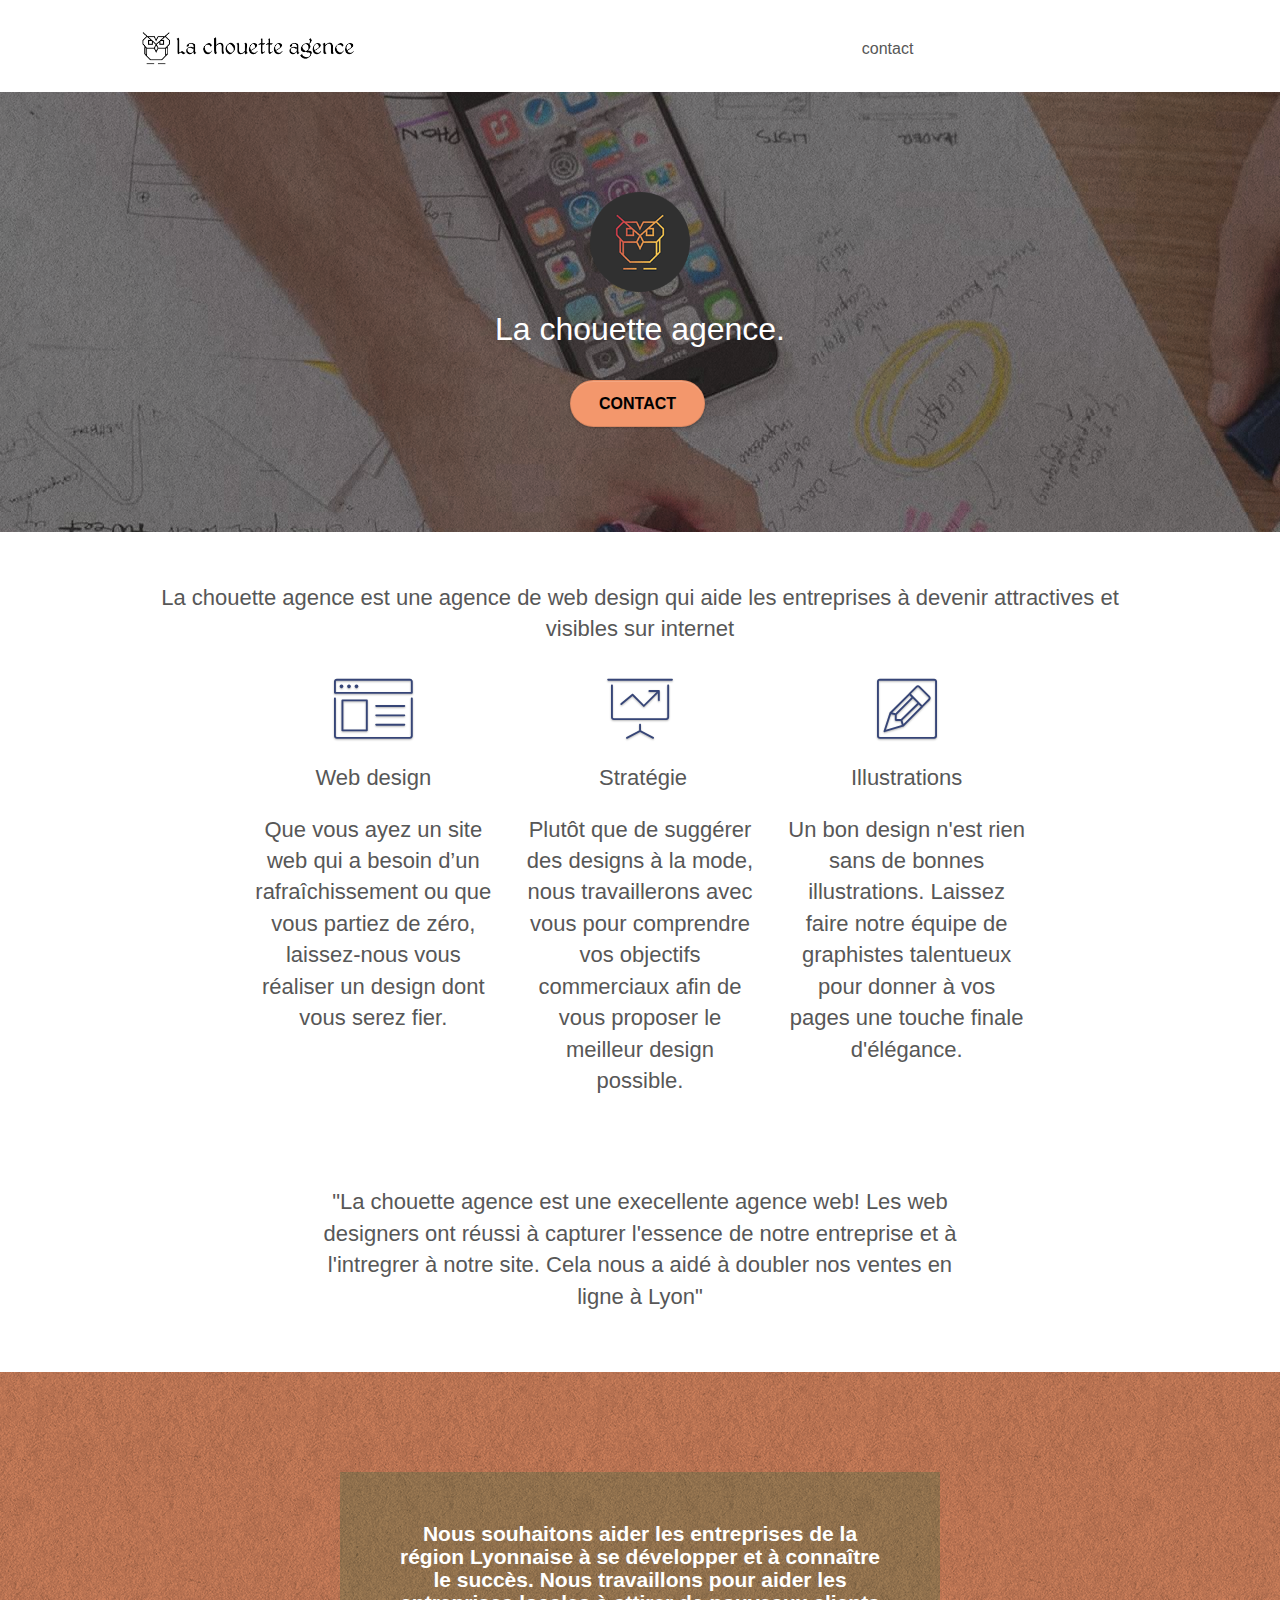
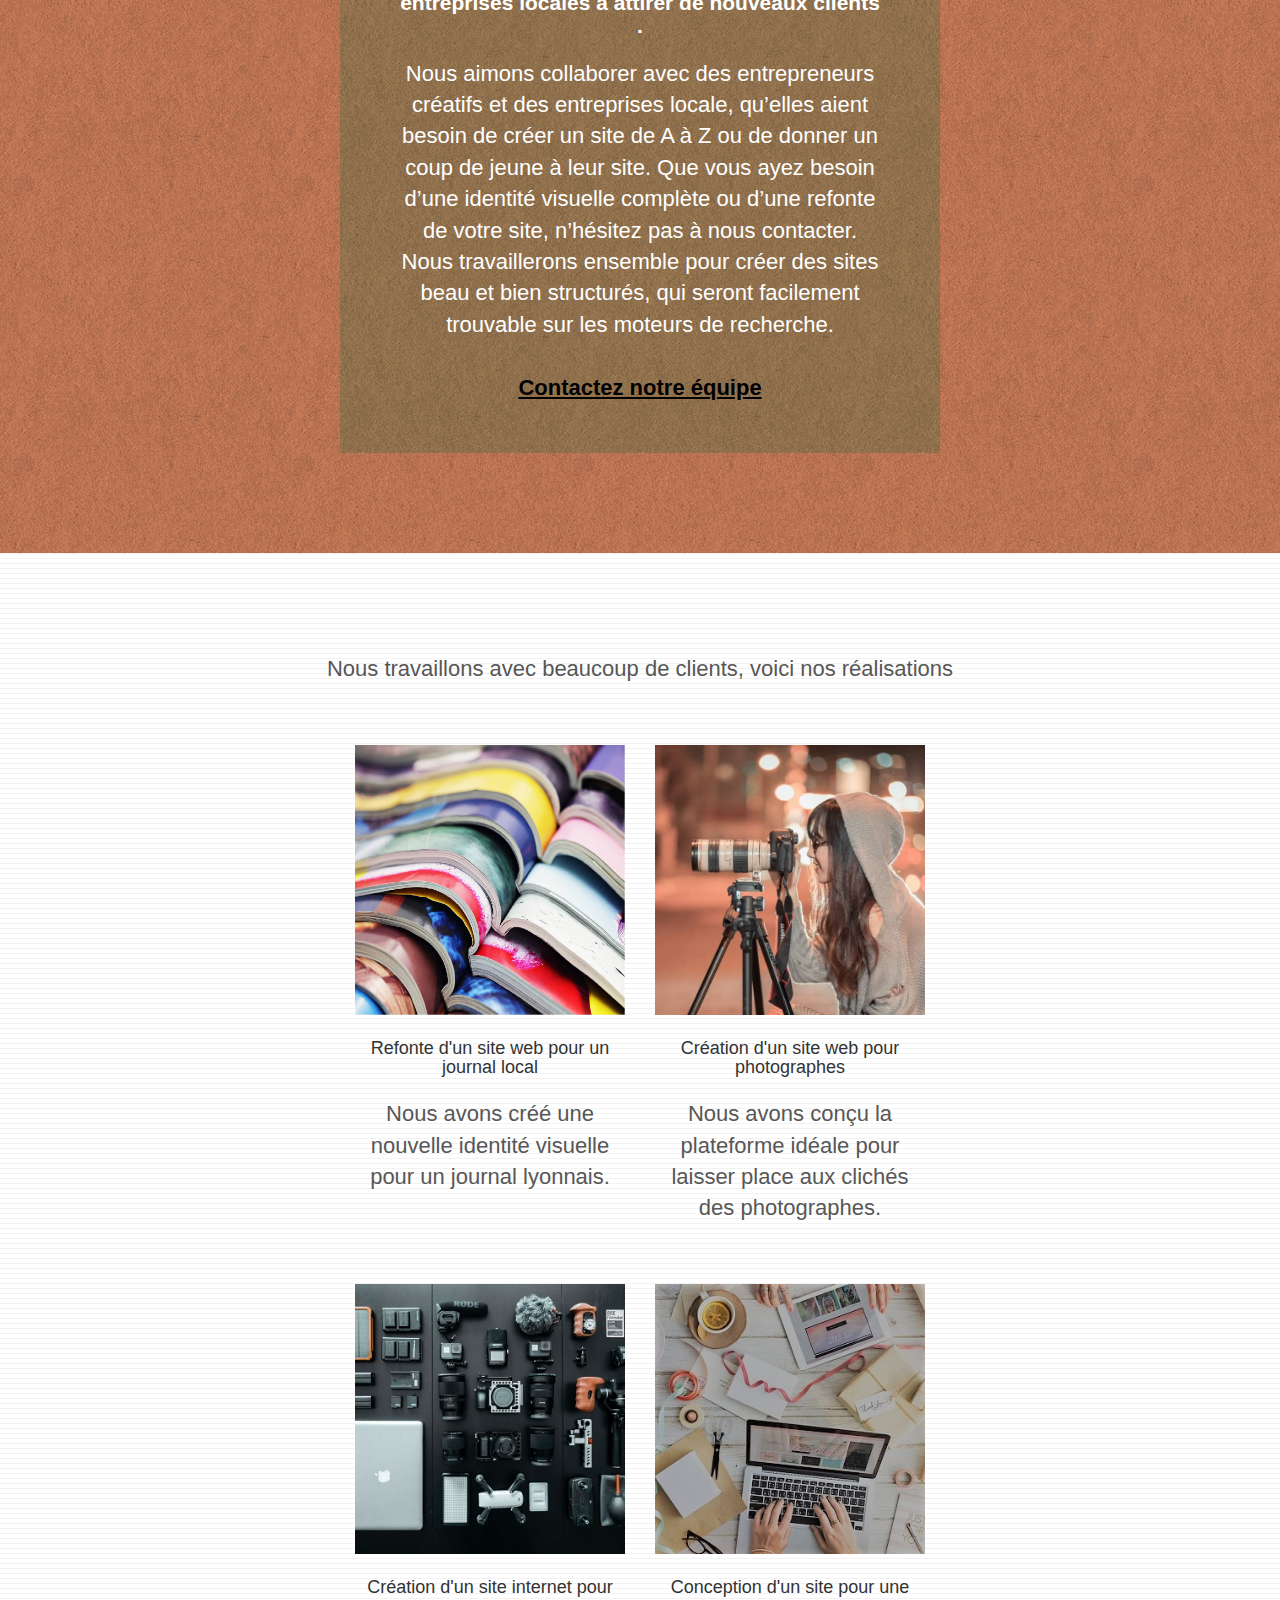
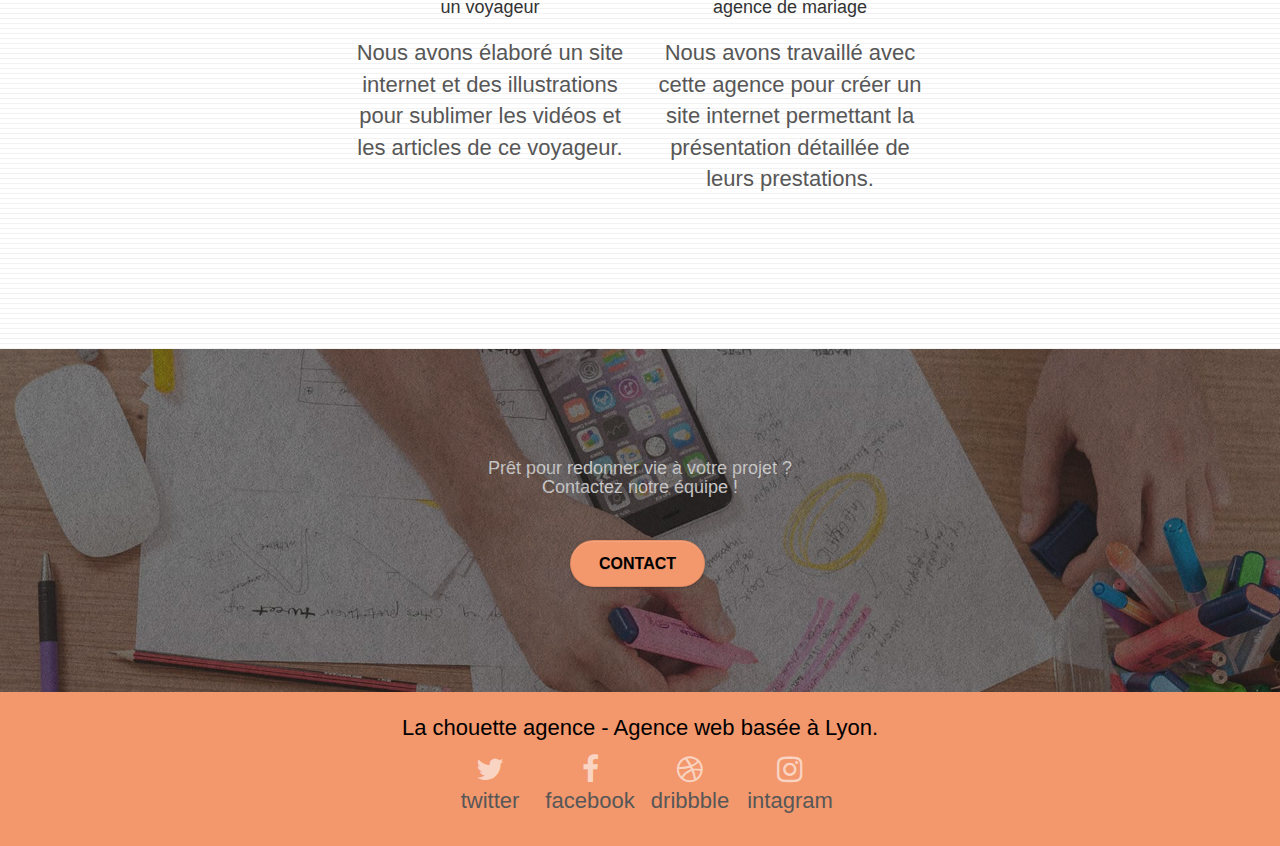
==== commit 81dfd1d3: "projet fini" ====
--- a/index.html
+++ b/index.html
@@ -15,7 +15,7 @@
     
 	<script src="./js/jquery-2.1.0.js" defer></script>
 	<script src="./js/bootstrap.js" defer></script>
-	<script src="./js/blocs.js"defer></script>
+	<script src="./js/blocs.js" defer></script>
 	<script src="./js/jquery.touchSwipe.js" defer></script>
 	<script src="./js/gmaps.js" defer></script>
 
@@ -75,7 +75,9 @@
 	<div class="container bloc-md">
 		<div class="row">
 			<div class="col-sm-12 text-center">
-				<img class="imgadapter" alt="agence web, agence web paris, web design paris, stratégie web" src="img/title.png" />
+				<p class="imgadapter">
+					 La chouette agence est une agence de web design qui aide les entreprises à devenir attractives et visibles sur internet
+				</p>
 			</div>
 		</div>
 		<div class="row voffset-lg med-width-whitespace">
@@ -115,7 +117,9 @@
 		</div>
 		<div class="row voffset-lg voffset">
 			<div class="col-xs-12 col-md-8 col-md-offset-2 text-center">
-				<img class="imgadapter" alt="agence web, agence web paris, web design paris, stratégie web" src="img/citation.png" />
+				<p class="imgadapter">
+					"La chouette agence est une execellente agence web! Les web designers ont réussi à capturer l'essence de notre entreprise et à l'intregrer à notre site. Cela nous a aidé à doubler nos ventes en ligne à Lyon"
+				</p>
 			</div>
 		</div>
 	</div>
@@ -144,7 +148,9 @@
 	<div class="container bloc-lg">
 		<div class="row">
 			<div class="col-sm-12 text-center">
-				<img class="imgadapter" alt="agence web, agence web paris, web design paris, stratégie web" src="img/title2.png" />
+				<p class="imgadapter"> 
+				    Nous travaillons avec beaucoup de clients, voici nos réalisations
+				</p>
 			</div>
 		</div>
 		<div class="row tight-width-whitespace portfolio-row">
@@ -211,7 +217,7 @@
 	<div class="container bloc-sm">
 		<div class="row">
 			<div class="col-sm-12">
-				<p class="text-center white">
+				<p class="text-center white textecontainer">
 					La chouette agence - Agence web basée à Lyon.<br>
 				</p>
 				<div class="row row-no-gutters social">
@@ -243,7 +249,6 @@
 <!-- Footer - bloc-8 END -->
 
 </div>
-</div>
 <!-- Principal conteneur END -->
     
 
--- a/style.css
+++ b/style.css
@@ -1 +1 @@
-body{margin:0;padding:0;background:#FFF;overflow-x:hidden;-webkit-font-smoothing:antialiased;-moz-osx-font-smoothing:grayscale}.site-navigation{right:20%}a,button{transition:all .3s ease-in-out;outline:none!important}a:hover{text-decoration:none;cursor:pointer}#page-loading-blocs-notifaction{position:fixed;top:0;bottom:0;width:100%;z-index:100000;background:#FFF url(img/pageload-spinner.gif) no-repeat center center}.bloc{width:100%;clear:both;background:50% 50% no-repeat;padding:0 50px;-webkit-background-size:cover;-moz-background-size:cover;-o-background-size:cover;background-size:cover;position:relative}.bloc .container{padding-left:0;padding-right:0}.bloc-lg{padding:100px 50px}.bloc-md{padding:50px}.bloc-sm{padding:20px 50px}.bg-center,.bg-l-edge,.bg-r-edge,.bg-t-edge,.bg-b-edge,.bg-tl-edge,.bg-bl-edge,.bg-tr-edge,.bg-br-edge,.bg-repeat{-webkit-background-size:auto!important;-moz-background-size:auto!important;-o-background-size:auto!important;background-size:auto!important}.bg-repeat{background:repeat}.bg-t-edge{background:top no-repeat}.bloc-bg-texture::before{content:"";background-size:2px 2px;position:absolute;top:0;bottom:0;left:0;right:0}.texture-paper::before{background:url(img/texture-paper.png);background-size:280px 280px}.b-parallax{background-attachment:fixed}.d-bloc{color:rgba(255,255,255,.7)}.d-bloc button:hover{color:rgba(255,255,255,.9)}.d-bloc .icon-round,.d-bloc .icon-square,.d-bloc .icon-rounded,.d-bloc .icon-semi-rounded-a,.d-bloc .icon-semi-rounded-b{border-color:rgba(255,255,255,.9)}.d-bloc .divider-h span{border-color:rgba(255,255,255,.2)}.d-bloc .a-btn,.d-bloc .navbar a,.d-bloc .navbar-brand,.d-bloc a .icon-sm,.d-bloc a .icon-md,.d-bloc a .icon-lg,.d-bloc a .icon-xl,.d-bloc h1 a,.d-bloc h2 a,.d-bloc h3 a,.d-bloc h4 a,.d-bloc h5 a,.d-bloc h6 a,.d-bloc p a{color:rgba(255,255,255,.6)}.d-bloc .a-btn:hover,.d-bloc .navbar a:hover,.d-bloc .navbar-brand:hover,.d-bloc a:hover .icon-sm,.d-bloc a:hover .icon-md,.d-bloc a:hover .icon-lg,.d-bloc a:hover .icon-xl,.d-bloc h1 a:hover,.d-bloc h2 a:hover,.d-bloc h3 a:hover,.d-bloc h4 a:hover,.d-bloc h5 a:hover,.d-bloc h6 a:hover,.d-bloc p a:hover{color:rgba(255,255,255,1)}.d-bloc .navbar-toggle .icon-bar{background:rgba(255,255,255,1)}.d-bloc .btn-wire,.d-bloc .btn-wire:hover{color:rgba(255,255,255,1);border-color:rgba(255,255,255,1)}.d-bloc .panel{color:rgba(0,0,0,.5)}.d-bloc .panel button:hover{color:rgba(0,0,0,.7)}.d-bloc .panel icon{border-color:rgba(0,0,0,.7)}.d-bloc .panel .divider-h span{border-color:rgba(0,0,0,.1)}.d-bloc .panel .a-btn{color:rgba(0,0,0,.6)}.d-bloc .panel .a-btn:hover{color:rgba(0,0,0,1)}.d-bloc .panel .btn-wire,.d-bloc .panel .btn-wire:hover{color:rgba(0,0,0,.7);border-color:rgba(0,0,0,.3)}.d-bloc .panel,.l-bloc{color:rgba(0,0,0,.5)}.d-bloc .panel button:hover,.l-bloc button:hover{color:rgba(0,0,0,.7)}.l-bloc .icon-round,.l-bloc .icon-square,.l-bloc .icon-rounded,.l-bloc .icon-semi-rounded-a,.l-bloc .icon-semi-rounded-b{border-color:rgba(0,0,0,.7)}.d-bloc .panel .divider-h span,.l-bloc .divider-h span{border-color:rgba(0,0,0,.1)}.d-bloc .panel .a-btn,.l-bloc .a-btn,.l-bloc .navbar a,.l-bloc .navbar-brand,.l-bloc a .icon-sm,.l-bloc a .icon-md,.l-bloc a .icon-lg,.l-bloc a .icon-xl,.l-bloc h1 a,.l-bloc h2 a,.l-bloc h3 a,.l-bloc h4 a,.l-bloc h5 a,.l-bloc h6 a,.l-bloc p a{color:rgba(0,0,0,.6)}.d-bloc .panel .a-btn:hover,.l-bloc .a-btn:hover,.l-bloc .navbar a:hover,.l-bloc .navbar-brand:hover,.l-bloc a:hover .icon-sm,.l-bloc a:hover .icon-md,.l-bloc a:hover .icon-lg,.l-bloc a:hover .icon-xl,.l-bloc h1 a:hover,.l-bloc h2 a:hover,.l-bloc h3 a:hover,.l-bloc h4 a:hover,.l-bloc h5 a:hover,.l-bloc h6 a:hover,.l-bloc p a:hover{color:rgba(0,0,0,1)}.l-bloc .navbar-toggle .icon-bar{color:rgba(0,0,0,.6)}.d-bloc .panel .btn-wire,.d-bloc .panel .btn-wire:hover,.l-bloc .btn-wire,.l-bloc .btn-wire:hover{color:rgba(0,0,0,.7);border-color:rgba(0,0,0,.3)}.voffset{margin-top:30px}.voffset-lg{margin-top:80px}.row-no-gutters{margin-right:0;margin-left:0}.row.row-no-gutters>[class^="col-"],.row.row-no-gutters>[class*=" col-"]{padding-right:0;padding-left:0}#bloc-1-hero h1{font-size:32px}.navbar{margin-bottom:0;z-index:1}.navbar-brand{height:auto;padding:3px 15px;font-size:25px;font-weight:400;font-weight:600;line-height:44px}.navbar-brand img{max-height:200px;margin:0 5px 0 0;display:inline}.navbar-brand img[src$=svg]{min-width:100px}.nav-center .navbar-brand img{margin:0}.navbar .nav{padding-top:2px;margin-right:-16px;float:right;z-index:1}.nav>li{float:left;margin-top:4px;font-size:16px}.navbar-nav .open .dropdown-menu>li>a{text-align:inherit}.nav>li a:hover,.nav>li a:focus{background:transparent}.navbar-toggle{margin:10px 10px 0 0;border:0}.navbar-toggle:hover{background:transparent!important}.navbar-toggle .icon-bar{background-color:rgba(0,0,0,.5);width:26px}.nav-invert .navbar .nav{float:left}.nav-invert .navbar-header,.nav-invert .navbar-brand{float:right;position:relative;z-index:2}@media (min-width:768px){.site-navigation{position:absolute;top:50%;right:20px;transform:translate(0,-50%);-webkit-transform:translateY(-50%)}.imgadapter{width:100%}.nav>li .dropdown-menu a,.nav>li .dropdown-menu a:hover{color:#484848}.nav-invert .site-navigation{left:0;right:0}.nav-center{text-align:center}.nav-center .navbar-header{width:100%}.nav-center .navbar-header,.nav-center .navbar-brand,.nav-center .nav>li{float:none;display:inline-block}.nav-center .site-navigation{position:relative;width:100%;right:0;margin-right:0;margin-top:20px}.nav-center.mini-nav .navbar-toggle{float:none;margin:10px auto 0}}.nav>li>.dropdown a{background:none!important;display:block;padding:14px 15px}nav .caret{margin:0 5px}.dropdown-menu .dropdown-menu{top:-8px;left:100%}.dropdown-menu .dropmenu-flow-right{top:100%;left:0;margin-left:-1px;border-top-left-radius:0;border-top-right-radius:0}.dropdown-menu .dropdown span{border:4px solid #000;border-top-color:transparent;border-right-color:transparent;border-bottom-color:transparent;margin:6px -5px 0 0!important;float:right}.mg-md{margin-top:10px;margin-bottom:20px}.mg-lg{margin-top:10px;margin-bottom:40px}.btn{margin:0 5px 5px 0}.btn.pull-right{margin:0 0 5px 5px}.btn-d,.btn-d:hover,.btn-d:focus{color:#FFF;background:rgba(0,0,0,.3)}button{outline:none!important}.btn-rd{border-radius:40px}.btn-clean{border:1px solid rgba(0,0,0,.08);border-bottom-color:rgba(0,0,0,.1);text-shadow:0 1px 0 rgba(0,0,1,.1);box-shadow:0 1px 3px rgba(0,0,1,.25),inset 0 1px 0 0 rgba(255,255,255,.15)}.icon-md{font-size:30px!important}.icon-lg{font-size:60px!important}.sm-shadow{text-shadow:0 1px 2px rgba(0,0,0,.3)}.panel-sq,.panel-sq .panel-heading,.panel-sq .panel-footer{border-radius:0}.panel-rd{border-radius:30px}.panel-rd .panel-heading{border-radius:29px 29px 0 0}.panel-rd .panel-footer{border-radius:0 0 29px 29px}.form-control{border-color:rgba(0,0,0,.1);box-shadow:none}.scrollToTop{width:40px;height:40px;position:fixed;bottom:20px;right:20px;opacity:0;z-index:500;transition:all .3s ease-in-out}.scrollToTop span{margin-top:6px}.showScrollTop{font-size:14px;opacity:1}a[data-lightbox]{position:relative;display:block;text-align:center}a[data-lightbox]:hover::before{content:"+";font-family:"HelveticaNeue-Light","Helvetica Neue Light","Helvetica Neue",Helvetica,Arial;font-size:32px;width:50px;height:50px;margin-left:-25px;border-radius:50%;background:rgba(0,0,0,.6);color:#FFF;font-weight:100;z-index:1;position:absolute;top:50%;transform:translateY(-50%);-webkit-transform:translateY(-50%)}a[data-lightbox]:hover img{opacity:.6;-webkit-animation-fill-mode:none;animation-fill-mode:none}#lightbox-modal{display:flex;align-items:center}#lightbox-modal .modal-dialog{width:90%;max-width:900px;margin:0 auto 0}#lightbox-modal .modal-dialog img{max-height:90vh;margin:0 auto}.lightbox-caption{padding:20px;color:#FFF;background:rgba(0,0,0,.5);position:absolute;left:15px;right:15px;bottom:5px}.close-lightbox{color:#FFF;font-size:30px;position:absolute;top:20px;right:20px;z-index:20;background:rgba(0,0,0,.5);border:none;line-height:30px;padding:0 9px 5px;opacity:.3}.close-lightbox:hover,.next-lightbox:hover,.prev-lightbox:hover{opacity:1;color:#FFF}.next-lightbox,.prev-lightbox{font-size:20px;color:rgba(255,255,255,.9);background:rgba(0,0,0,.5);transition:all .2s ease-in-out;position:absolute;top:45%;z-index:1;opacity:.4}.next-lightbox{padding:6px 8px 1px 13px;right:25px}.prev-lightbox{padding:6px 13px 1px 10px;left:25px}.snapshot-lb .modal-body{padding-bottom:45px}.snapshot-lb .lightbox-caption{padding:0;color:rgba(0,0,0,.5);background:none}h1,h2,h3,h4,h5,h6,p,label,.btn,a{font-family:"helvetica";font-weight:400;color:#575757!important}.container{max-width:1000px}.hero-bloc-text{font-size:38px}.hero-bloc-text-sub{font-size:36px}.statement-bloc-text{line-height:26px;font-style:italic;font-size:20px;text-align:center;font-weight:lighter;max-width:520px;margin:auto auto auto auto}p{font-size:16px}.tight-width-whitespace{max-width:600px;margin:auto auto auto auto}.h1{font-size:24px;font-family:"Open Sans"}.cta-hero{margin-top:22px;color:#FFFFFF!important;text-transform:uppercase;padding:12px 28px 12px 28px;font-size:16px;font-weight:700}.social{max-width:400px;margin:auto auto auto auto}h2{font-size:22px;line-height:1.4em}h3{font-size:21px;font-weight:700;color:#333333!important}.med-width-whitespace{max-width:800px;margin:auto auto auto auto;box-shadow:0 0 0 #000}h1{color:#333333!important}h4{color:#333333!important}.icons{margin-bottom:14px;margin-top:24px}.white{color:#FFFFFF!important}.portfolio-thumb{margin-bottom:24px}.portfolio-row{margin-bottom:44px;margin-top:50px}.avatar{box-shadow:0 4px 9px rgba(0,0,0,.3)}.black-background{background-color:rgba(165,147,99,.7);padding:40px 40px 40px 40px}.bold-link{font-weight:900;text-decoration:underline!important}.bgc-white{background-color:#FFF}.bgc-dark-slate-blue{background-color:#364577}.bgc-atomic-tangerine{background-color:#F3976C}.tc-white{color:#F3976C!important}.btn-atomic-tangerine{background:#F3976C;color:#FFFFFF!important}.btn-atomic-tangerine:hover{background:#c27956!important;color:#FFFFFF!important}.ltc-white{color:#FFFFFF!important}.ltc-white:hover{color:#cccccc!important}.ltc-atomic-tangerine{color:#F3976C!important}.ltc-atomic-tangerine:hover{color:#c27956!important}.icon-dark-slate-blue{color:#364577!important;border-color:#364577!important}.bg-dots-bg{background-image:url(img/dots-bg.png)}.bg-lines-h2-bg{background-image:url(img/lines-h2-bg.png)}.bg-banniere{background-image:url(img/la-chouette-agence-banniere.jpg)}.bg-presentation{background-image:url(img/image-de-presentation.bmp)}@media (max-width:1024px){.bloc{padding-left:20px;padding-right:20px}.bloc.full-width-bloc,.bloc-tile-2.full-width-bloc .container,.bloc-tile-3.full-width-bloc .container,.bloc-tile-4.full-width-bloc .container{padding-left:0;padding-right:0}}@media (max-width:992px) and (min-width:768px){.navbar .nav{max-width:80%}.nav-center.navbar .nav{max-width:100%}}@media only screen and (min-device-width:768px) and (max-device-width:1024px) and (orientation:landscape){.b-parallax{background-attachment:scroll}}@media only screen and (min-device-width:1024px) and (max-device-width:1366px) and (-webkit-min-device-pixel-ratio:1.5){.b-parallax{background-attachment:scroll}}@media (max-width:991px){.container{width:100%}.b-parallax{background-attachment:scroll}.imgadapter{width:100%}.page-container,#hero-bloc{overflow-x:hidden;position:relative}.bloc{padding-left:constant(safe-area-inset-left);padding-right:constant(safe-area-inset-right)}.bloc-group,.bloc-group .bloc{display:block;width:100%}.bloc-fill-screen .fill-bloc-top-edge,.bloc-fill-screen .fill-bloc-bottom-edge{padding:0 20px;padding-left:constant(safe-area-inset-left);padding-right:constant(safe-area-inset-right)}}@media (max-width:767px){.page-container{overflow-x:hidden;position:relative}h1,h2,h3,h4,h5,h6,p,#disqus_thread{padding-left:10px!important;padding-right:10px!important}.b-parallax{background-attachment:scroll}.navbar .nav{padding-top:0;border-top:1px solid rgba(0,0,0,.2);float:none!important}.navbar.row{margin-left:0;margin-right:0}.site-navigation{position:inherit;transform:none;-webkit-transform:none;-ms-transform:none}.nav>li{margin-top:0;border-bottom:1px solid rgba(0,0,0,.1);background:rgba(0,0,0,.05);text-align:left;padding-left:15px;width:100%}.nav>li:hover{background:rgba(0,0,0,.08)}.dropdown .dropdown a .caret{float:none;margin:5px 0 0 10px!important;border:4px solid #000;border-bottom-color:transparent;border-right-color:transparent;border-left-color:transparent}#hero-bloc .navbar .nav{background:rgba(0,0,0,.8)}#hero-bloc .navbar .nav a{color:rgba(255,255,255,.6)}.hero{padding:50px 0}.hero-nav{left:-1px;right:-1px}.navbar-collapse{padding:0;overflow-x:hidden;-webkit-box-shadow:none;box-shadow:none}.navbar-brand img{max-height:40px;width:auto}.nav-invert .navbar-header{float:none;width:100%}.nav-invert .navbar-toggle{float:left;margin-left:10px}.bloc{padding-left:0;padding-right:0}.bloc-xxl,.bloc-xl,.bloc-lg{padding:40px 0}.bloc-sm,.bloc-md{padding-left:0;padding-right:0}.bloc-tile-2 .container,.bloc-tile-3 .container,.bloc-tile-4 .container,.bloc-fill-screen .fill-bloc-top-edge,.bloc-fill-screen .fill-bloc-bottom-edge{padding-left:0;padding-right:0}.a-block{padding:0 10px}.btn-dwn{display:none}.voffset{margin-top:5px}.voffset-md{margin-top:20px}.voffset-lg{margin-top:30px}form{padding:5px}.close-lightbox{display:inline-block}.blocsapp-device-iphone5{background-size:216px 425px;padding-top:60px;width:216px;height:425px}.blocsapp-device-iphone5 img{width:180px;height:320px}}@media (max-width:400px){.bloc{padding-left:0;padding-right:0}}@media (max-width:767px){.bloc-mob-center-text{text-align:center}}+body{margin:0;padding:0;background:#FFF;overflow-x:hidden;-webkit-font-smoothing:antialiased;-moz-osx-font-smoothing:grayscale}.site-navigation{right:20%}a,button{transition:all .3s ease-in-out;outline:none!important}a:hover{text-decoration:none;cursor:pointer}#page-loading-blocs-notifaction{position:fixed;top:0;bottom:0;width:100%;z-index:100000;background:#FFF url(img/pageload-spinner.gif) no-repeat center center}.bloc{width:100%;clear:both;background:50% 50% no-repeat;padding:0 50px;-webkit-background-size:cover;-moz-background-size:cover;-o-background-size:cover;background-size:cover;position:relative}.bloc .container{padding-left:0;padding-right:0}.bloc-lg{padding:100px 50px}.bloc-md{padding:50px}.bloc-sm{padding:20px 50px}.bg-center,.bg-l-edge,.bg-r-edge,.bg-t-edge,.bg-b-edge,.bg-tl-edge,.bg-bl-edge,.bg-tr-edge,.bg-br-edge,.bg-repeat{-webkit-background-size:auto!important;-moz-background-size:auto!important;-o-background-size:auto!important;background-size:auto!important}.bg-repeat{background:repeat}.bg-t-edge{background:top no-repeat}.bloc-bg-texture::before{content:"";background-size:2px 2px;position:absolute;top:0;bottom:0;left:0;right:0}.texture-paper::before{background:url(img/texture-paper.png);background-size:280px 280px}.b-parallax{background-attachment:fixed}.d-bloc{color:rgba(255,255,255,.7)}.d-bloc button:hover{color:rgba(255,255,255,.9)}.d-bloc .icon-round,.d-bloc .icon-square,.d-bloc .icon-rounded,.d-bloc .icon-semi-rounded-a,.d-bloc .icon-semi-rounded-b{border-color:rgba(255,255,255,.9)}.d-bloc .divider-h span{border-color:rgba(255,255,255,.2)}.d-bloc .a-btn,.d-bloc .navbar a,.d-bloc .navbar-brand,.d-bloc a .icon-sm,.d-bloc a .icon-md,.d-bloc a .icon-lg,.d-bloc a .icon-xl,.d-bloc h1 a,.d-bloc h2 a,.d-bloc h3 a,.d-bloc h4 a,.d-bloc h5 a,.d-bloc h6 a,.d-bloc p a{color:rgba(255,255,255,.6)}.d-bloc .a-btn:hover,.d-bloc .navbar a:hover,.d-bloc .navbar-brand:hover,.d-bloc a:hover .icon-sm,.d-bloc a:hover .icon-md,.d-bloc a:hover .icon-lg,.d-bloc a:hover .icon-xl,.d-bloc h1 a:hover,.d-bloc h2 a:hover,.d-bloc h3 a:hover,.d-bloc h4 a:hover,.d-bloc h5 a:hover,.d-bloc h6 a:hover,.d-bloc p a:hover{color:rgba(255,255,255,1)}.d-bloc .navbar-toggle .icon-bar{background:rgba(255,255,255,1)}.d-bloc .btn-wire,.d-bloc .btn-wire:hover{color:rgba(255,255,255,1);border-color:rgba(255,255,255,1)}.d-bloc .panel{color:rgba(0,0,0,.5)}.d-bloc .panel button:hover{color:rgba(0,0,0,.7)}.d-bloc .panel icon{border-color:rgba(0,0,0,.7)}.d-bloc .panel .divider-h span{border-color:rgba(0,0,0,.1)}.d-bloc .panel .a-btn{color:rgba(0,0,0,.6)}.d-bloc .panel .a-btn:hover{color:rgba(0,0,0,1)}.d-bloc .panel .btn-wire,.d-bloc .panel .btn-wire:hover{color:rgba(0,0,0,.7);border-color:rgba(0,0,0,.3)}.d-bloc .panel,.l-bloc{color:rgba(0,0,0,.5)}.d-bloc .panel button:hover,.l-bloc button:hover{color:rgba(0,0,0,.7)}.l-bloc .icon-round,.l-bloc .icon-square,.l-bloc .icon-rounded,.l-bloc .icon-semi-rounded-a,.l-bloc .icon-semi-rounded-b{border-color:rgba(0,0,0,.7)}.d-bloc .panel .divider-h span,.l-bloc .divider-h span{border-color:rgba(0,0,0,.1)}.d-bloc .panel .a-btn,.l-bloc .a-btn,.l-bloc .navbar a,.l-bloc .navbar-brand,.l-bloc a .icon-sm,.l-bloc a .icon-md,.l-bloc a .icon-lg,.l-bloc a .icon-xl,.l-bloc h1 a,.l-bloc h2 a,.l-bloc h3 a,.l-bloc h4 a,.l-bloc h5 a,.l-bloc h6 a,.l-bloc p a{color:rgba(0,0,0,.6)}.d-bloc .panel .a-btn:hover,.l-bloc .a-btn:hover,.l-bloc .navbar a:hover,.l-bloc .navbar-brand:hover,.l-bloc a:hover .icon-sm,.l-bloc a:hover .icon-md,.l-bloc a:hover .icon-lg,.l-bloc a:hover .icon-xl,.l-bloc h1 a:hover,.l-bloc h2 a:hover,.l-bloc h3 a:hover,.l-bloc h4 a:hover,.l-bloc h5 a:hover,.l-bloc h6 a:hover,.l-bloc p a:hover{color:rgba(0,0,0,1)}.l-bloc .navbar-toggle .icon-bar{color:rgba(0,0,0,.6)}.d-bloc .panel .btn-wire,.d-bloc .panel .btn-wire:hover,.l-bloc .btn-wire,.l-bloc .btn-wire:hover{color:rgba(0,0,0,.7);border-color:rgba(0,0,0,.3)}.voffset{margin-top:30px}.voffset-lg{margin-top:80px}.row-no-gutters{margin-right:0;margin-left:0}.row.row-no-gutters>[class^="col-"],.row.row-no-gutters>[class*=" col-"]{padding-right:0;padding-left:0}#bloc-1-hero h1{font-size:32px}.navbar{margin-bottom:0;z-index:1}.navbar-brand{height:auto;padding:3px 15px;font-size:25px;font-weight:400;font-weight:600;line-height:44px}.navbar-brand img{max-height:200px;margin:0 5px 0 0;display:inline}.navbar-brand img[src$=svg]{min-width:100px}.nav-center .navbar-brand img{margin:0}.navbar .nav{padding-top:2px;margin-right:20%;float:right;z-index:1}.nav>li{float:left;margin-top:4px;font-size:16px}.navbar-nav .open .dropdown-menu>li>a{text-align:inherit}.nav>li a:hover,.nav>li a:focus{background:transparent}.navbar-toggle{margin:10px 10px 0 0;border:0}.navbar-toggle:hover{background:transparent!important}.navbar-toggle .icon-bar{background-color:rgba(0,0,0,.5);width:26px}.nav-invert .navbar .nav{float:left}.nav-invert .navbar-header,.nav-invert .navbar-brand{float:right;position:relative;z-index:2}@media (min-width:768px){.site-navigation{position:absolute;top:50%;right:20px;transform:translate(0,-50%);-webkit-transform:translateY(-50%)}.nav>li .dropdown-menu a,.nav>li .dropdown-menu a:hover{color:#484848}.nav-invert .site-navigation{left:0;right:0}.nav-center{text-align:center}.nav-center .navbar-header{width:100%}.nav-center .navbar-header,.nav-center .navbar-brand,.nav-center .nav>li{float:none;display:inline-block}.nav-center .site-navigation{position:relative;width:100%;right:0;margin-right:0;margin-top:20px}.nav-center.mini-nav .navbar-toggle{float:none;margin:10px auto 0}}.nav>li>.dropdown a{background:none!important;display:block;padding:14px 15px}nav .caret{margin:0 5px}.dropdown-menu .dropdown-menu{top:-8px;left:100%}.dropdown-menu .dropmenu-flow-right{top:100%;left:0;margin-left:-1px;border-top-left-radius:0;border-top-right-radius:0}.dropdown-menu .dropdown span{border:4px solid #000;border-top-color:transparent;border-right-color:transparent;border-bottom-color:transparent;margin:6px -5px 0 0!important;float:right}.mg-md{margin-top:10px;margin-bottom:20px}.mg-lg{margin-top:10px;margin-bottom:40px}.btn{margin:0 5px 5px 0}.btn.pull-right{margin:0 0 5px 5px}.btn-d,.btn-d:hover,.btn-d:focus{color:#FFF;background:rgba(0,0,0,.3)}button{outline:none!important}.btn-rd{border-radius:40px}.btn-clean{border:1px solid rgba(0,0,0,.08);border-bottom-color:rgba(0,0,0,.1);text-shadow:0 1px 0 rgba(0,0,1,.1);box-shadow:0 1px 3px rgba(0,0,1,.25),inset 0 1px 0 0 rgba(255,255,255,.15)}.icon-md{font-size:30px!important}.icon-lg{font-size:60px!important}.sm-shadow{text-shadow:0 1px 2px rgba(0,0,0,.3)}.panel-sq,.panel-sq .panel-heading,.panel-sq .panel-footer{border-radius:0}.panel-rd{border-radius:30px}.panel-rd .panel-heading{border-radius:29px 29px 0 0}.panel-rd .panel-footer{border-radius:0 0 29px 29px}.form-control{border-color:rgba(0,0,0,.1);box-shadow:none}.scrollToTop{width:40px;height:40px;position:fixed;bottom:20px;right:20px;opacity:0;z-index:500;transition:all .3s ease-in-out}.scrollToTop span{margin-top:6px}.showScrollTop{font-size:14px;opacity:1}a[data-lightbox]{position:relative;display:block;text-align:center}a[data-lightbox]:hover::before{content:"+";font-family:"HelveticaNeue-Light","Helvetica Neue Light","Helvetica Neue",Helvetica,Arial;font-size:32px;width:50px;height:50px;margin-left:-25px;border-radius:50%;background:rgba(0,0,0,.6);color:#FFF;font-weight:100;z-index:1;position:absolute;top:50%;transform:translateY(-50%);-webkit-transform:translateY(-50%)}a[data-lightbox]:hover img{opacity:.6;-webkit-animation-fill-mode:none;animation-fill-mode:none}#lightbox-modal{display:flex;align-items:center}#lightbox-modal .modal-dialog{width:90%;max-width:900px;margin:0 auto 0}#lightbox-modal .modal-dialog img{max-height:90vh;margin:0 auto}.lightbox-caption{padding:20px;color:#FFF;background:rgba(0,0,0,.5);position:absolute;left:15px;right:15px;bottom:5px}.close-lightbox{color:#FFF;font-size:30px;position:absolute;top:20px;right:20px;z-index:20;background:rgba(0,0,0,.5);border:none;line-height:30px;padding:0 9px 5px;opacity:.3}.close-lightbox:hover,.next-lightbox:hover,.prev-lightbox:hover{opacity:1;color:#FFF}.next-lightbox,.prev-lightbox{font-size:20px;color:rgba(255,255,255,.9);background:rgba(0,0,0,.5);transition:all .2s ease-in-out;position:absolute;top:45%;z-index:1;opacity:.4}.next-lightbox{padding:6px 8px 1px 13px;right:25px}.prev-lightbox{padding:6px 13px 1px 10px;left:25px}.snapshot-lb .modal-body{padding-bottom:45px}.snapshot-lb .lightbox-caption{padding:0;color:rgba(0,0,0,.5);background:none}h1,h2,h3,h4,h5,h6,p,label,.btn,a{font-family:"helvetica";font-weight:400;color:#575757!important}.container{max-width:1000px}.hero-bloc-text{font-size:38px}.hero-bloc-text-sub{font-size:36px}.statement-bloc-text{line-height:26px;font-style:italic;font-size:20px;text-align:center;font-weight:lighter;max-width:520px;margin:auto auto auto auto}p{font-size:22px}.tight-width-whitespace{max-width:600px;margin:auto auto auto auto}.h1{font-size:24px;font-family:"Open Sans"}.cta-hero{margin-top:22px;color:#FFFFFF!important;text-transform:uppercase;padding:12px 28px 12px 28px;font-size:16px;font-weight:700}.social{max-width:400px;margin:auto auto auto auto}h2{font-size:22px;line-height:1.4em}h3{font-size:21px;font-weight:700;color:#333333!important}.med-width-whitespace{max-width:800px;margin:auto auto auto auto;box-shadow:0 0 0 #000}h1{color:#333333!important}h4{color:#333333!important}.icons{margin-bottom:14px;margin-top:24px}.white{color:white!important}.portfolio-thumb{margin-bottom:24px}.portfolio-row{margin-bottom:44px;margin-top:50px}.avatar{box-shadow:0 4px 9px rgba(0,0,0,.3)}.black-background{background-color:rgba(165,147,99,.7);padding:40px 40px 40px 40px}.bold-link{font-weight:900;text-decoration:underline!important}.bgc-white{background-color:#FFF}.bgc-dark-slate-blue{background-color:#364577}.bgc-atomic-tangerine{background-color:#F3976C}.tc-white{color:white!important}.textecontainer{color: #000!important;}.btn-atomic-tangerine{background:#F3976C;color:black!important}.btn-atomic-tangerine:hover{background:#c27956!important;color:black!important}.ltc-white{color:black!important}.ltc-white:hover{color:black!important}.ltc-atomic-tangerine{color:#F3976C!important}.ltc-atomic-tangerine:hover{color:#c27956!important}.icon-dark-slate-blue{color:#364577!important;border-color:#364577!important}.bg-dots-bg{background-image:url(img/dots-bg.png)}.bg-lines-h2-bg{background-image:url(img/lines-h2-bg.png)}.bg-banniere{background-image:url(img/la-chouette-agence-banniere.jpg)}.bg-presentation{background-image:url(img/image-de-presentation.bmp)}@media (max-width:1024px){.bloc{padding-left:20px;padding-right:20px}.bloc.full-width-bloc,.bloc-tile-2.full-width-bloc .container,.bloc-tile-3.full-width-bloc .container,.bloc-tile-4.full-width-bloc .container{padding-left:0;padding-right:0}}@media (max-width:992px) and (min-width:768px){.navbar .nav{max-width:80%}.nav-center.navbar .nav{max-width:100%}}@media only screen and (min-width:768px) and (max-width:1024px) and (orientation:landscape){.b-parallax{background-attachment:scroll}}@media only screen and (min-width:1024px) and (max-width:1366px) and (-webkit-min-device-pixel-ratio:1.5){.b-parallax{background-attachment:scroll}}@media (max-width:991px){.container{width:100%}.b-parallax{background-attachment:scroll}.imgadapter{width:100%}.page-container,#hero-bloc{overflow-x:hidden;position:relative}.bloc-group,.bloc-group .bloc{display:block;width:100%}.bloc-fill-screen .fill-bloc-top-edge,.bloc-fill-screen .fill-bloc-bottom-edge{padding:0 20px;}}@media (max-width:767px){.page-container{overflow-x:hidden;position:relative}h1,h2,h3,h4,h5,h6,p,#disqus_thread{padding-left:10px!important;padding-right:10px!important}.b-parallax{background-attachment:scroll}.navbar .nav{padding-top:0;border-top:1px solid rgba(0,0,0,.2);float:none!important}.navbar.row{margin-left:0;margin-right:0}.site-navigation{position:inherit;transform:none;-webkit-transform:none;-ms-transform:none}.nav>li{margin-top:0;border-bottom:1px solid rgba(0,0,0,.1);background:rgba(0,0,0,.05);text-align:left;padding-left:15px;width:100%}.nav>li:hover{background:rgba(0,0,0,.08)}.dropdown .dropdown a .caret{float:none;margin:5px 0 0 10px!important;border:4px solid #000;border-bottom-color:transparent;border-right-color:transparent;border-left-color:transparent}#hero-bloc .navbar .nav{background:rgba(0,0,0,.8)}#hero-bloc .navbar .nav a{color:rgba(255,255,255,.6)}.hero{padding:50px 0}.hero-nav{left:-1px;right:-1px}.navbar-collapse{padding:0;overflow-x:hidden;-webkit-box-shadow:none;box-shadow:none}.navbar-brand img{max-height:40px;width:auto}.nav-invert .navbar-header{float:none;width:100%}.nav-invert .navbar-toggle{float:left;margin-left:10px}.bloc{padding-left:0;padding-right:0}.bloc-xxl,.bloc-xl,.bloc-lg{padding:40px 0}.bloc-sm,.bloc-md{padding-left:0;padding-right:0}.bloc-tile-2 .container,.bloc-tile-3 .container,.bloc-tile-4 .container,.bloc-fill-screen .fill-bloc-top-edge,.bloc-fill-screen .fill-bloc-bottom-edge{padding-left:0;padding-right:0}.a-block{padding:0 10px}.btn-dwn{display:none}.voffset{margin-top:5px}.voffset-md{margin-top:20px}.voffset-lg{margin-top:30px}form{padding:5px}.close-lightbox{display:inline-block}.blocsapp-device-iphone5{background-size:216px 425px;padding-top:60px;width:216px;height:425px}.blocsapp-device-iphone5 img{width:180px;height:320px}}@media (max-width:400px){.bloc{padding-left:0;padding-right:0}}@media (max-width:767px){.bloc-mob-center-text{text-align:center}}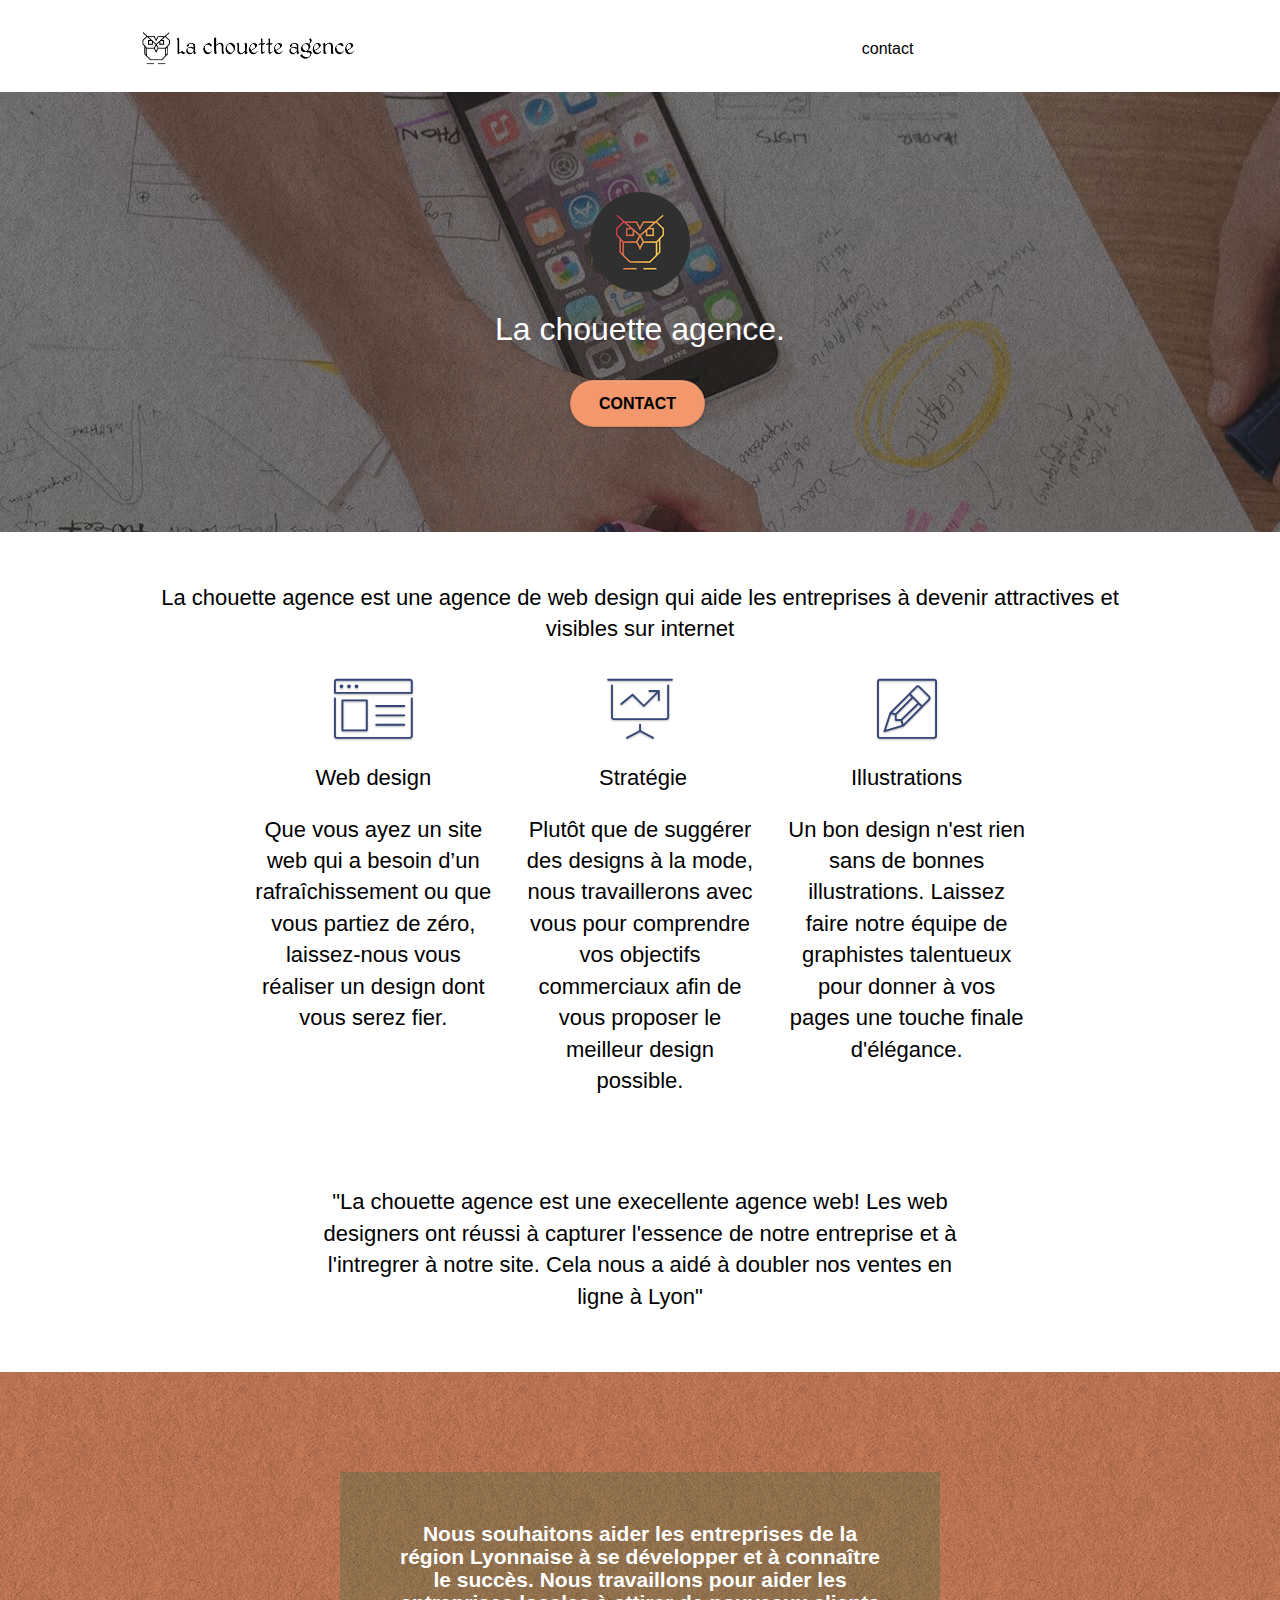
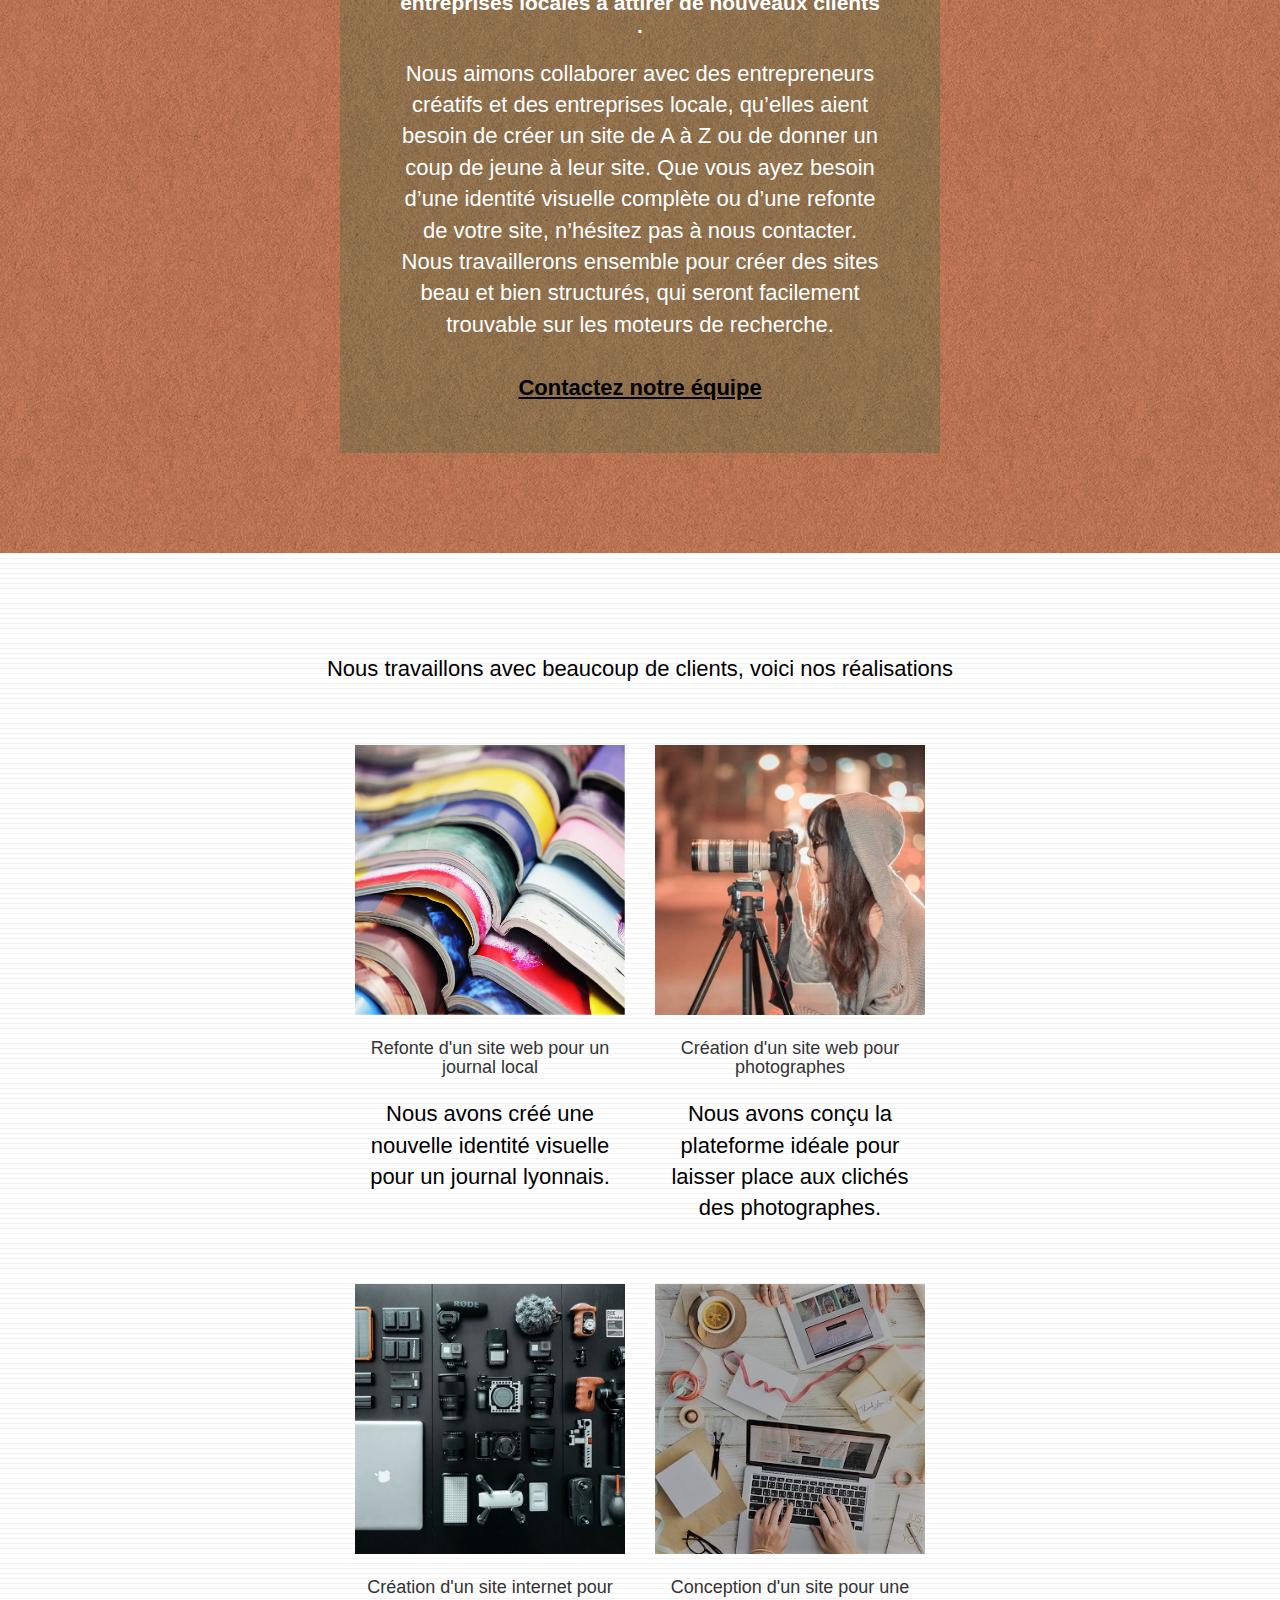
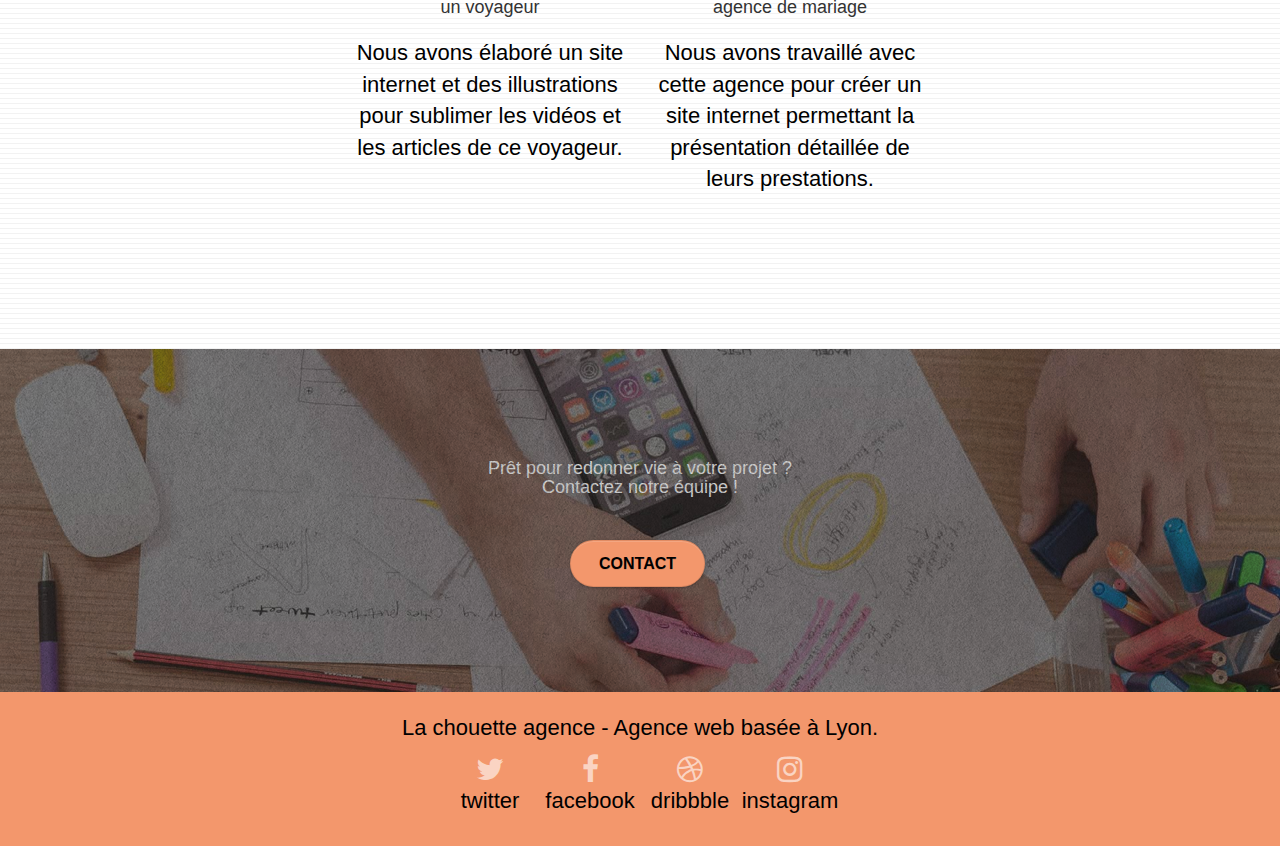
==== commit 04a4b975: "projet fini" ====
--- a/index.html
+++ b/index.html
@@ -238,7 +238,7 @@
 					</div>
 					<div class="col-sm-3">
 						<div class="text-center">
-							<a class="social" href="https://www.instagram.com/"><span class="fa fa-instagram icon-md"></span><p>intagram</p></a>
+							<a class="social" href="https://www.instagram.com/"><span class="fa fa-instagram icon-md"></span><p>instagram</p></a>
 						</div>
 					</div>	
 				</div>
--- a/style.css
+++ b/style.css
@@ -1 +1 @@
-body{margin:0;padding:0;background:#FFF;overflow-x:hidden;-webkit-font-smoothing:antialiased;-moz-osx-font-smoothing:grayscale}.site-navigation{right:20%}a,button{transition:all .3s ease-in-out;outline:none!important}a:hover{text-decoration:none;cursor:pointer}#page-loading-blocs-notifaction{position:fixed;top:0;bottom:0;width:100%;z-index:100000;background:#FFF url(img/pageload-spinner.gif) no-repeat center center}.bloc{width:100%;clear:both;background:50% 50% no-repeat;padding:0 50px;-webkit-background-size:cover;-moz-background-size:cover;-o-background-size:cover;background-size:cover;position:relative}.bloc .container{padding-left:0;padding-right:0}.bloc-lg{padding:100px 50px}.bloc-md{padding:50px}.bloc-sm{padding:20px 50px}.bg-center,.bg-l-edge,.bg-r-edge,.bg-t-edge,.bg-b-edge,.bg-tl-edge,.bg-bl-edge,.bg-tr-edge,.bg-br-edge,.bg-repeat{-webkit-background-size:auto!important;-moz-background-size:auto!important;-o-background-size:auto!important;background-size:auto!important}.bg-repeat{background:repeat}.bg-t-edge{background:top no-repeat}.bloc-bg-texture::before{content:"";background-size:2px 2px;position:absolute;top:0;bottom:0;left:0;right:0}.texture-paper::before{background:url(img/texture-paper.png);background-size:280px 280px}.b-parallax{background-attachment:fixed}.d-bloc{color:rgba(255,255,255,.7)}.d-bloc button:hover{color:rgba(255,255,255,.9)}.d-bloc .icon-round,.d-bloc .icon-square,.d-bloc .icon-rounded,.d-bloc .icon-semi-rounded-a,.d-bloc .icon-semi-rounded-b{border-color:rgba(255,255,255,.9)}.d-bloc .divider-h span{border-color:rgba(255,255,255,.2)}.d-bloc .a-btn,.d-bloc .navbar a,.d-bloc .navbar-brand,.d-bloc a .icon-sm,.d-bloc a .icon-md,.d-bloc a .icon-lg,.d-bloc a .icon-xl,.d-bloc h1 a,.d-bloc h2 a,.d-bloc h3 a,.d-bloc h4 a,.d-bloc h5 a,.d-bloc h6 a,.d-bloc p a{color:rgba(255,255,255,.6)}.d-bloc .a-btn:hover,.d-bloc .navbar a:hover,.d-bloc .navbar-brand:hover,.d-bloc a:hover .icon-sm,.d-bloc a:hover .icon-md,.d-bloc a:hover .icon-lg,.d-bloc a:hover .icon-xl,.d-bloc h1 a:hover,.d-bloc h2 a:hover,.d-bloc h3 a:hover,.d-bloc h4 a:hover,.d-bloc h5 a:hover,.d-bloc h6 a:hover,.d-bloc p a:hover{color:rgba(255,255,255,1)}.d-bloc .navbar-toggle .icon-bar{background:rgba(255,255,255,1)}.d-bloc .btn-wire,.d-bloc .btn-wire:hover{color:rgba(255,255,255,1);border-color:rgba(255,255,255,1)}.d-bloc .panel{color:rgba(0,0,0,.5)}.d-bloc .panel button:hover{color:rgba(0,0,0,.7)}.d-bloc .panel icon{border-color:rgba(0,0,0,.7)}.d-bloc .panel .divider-h span{border-color:rgba(0,0,0,.1)}.d-bloc .panel .a-btn{color:rgba(0,0,0,.6)}.d-bloc .panel .a-btn:hover{color:rgba(0,0,0,1)}.d-bloc .panel .btn-wire,.d-bloc .panel .btn-wire:hover{color:rgba(0,0,0,.7);border-color:rgba(0,0,0,.3)}.d-bloc .panel,.l-bloc{color:rgba(0,0,0,.5)}.d-bloc .panel button:hover,.l-bloc button:hover{color:rgba(0,0,0,.7)}.l-bloc .icon-round,.l-bloc .icon-square,.l-bloc .icon-rounded,.l-bloc .icon-semi-rounded-a,.l-bloc .icon-semi-rounded-b{border-color:rgba(0,0,0,.7)}.d-bloc .panel .divider-h span,.l-bloc .divider-h span{border-color:rgba(0,0,0,.1)}.d-bloc .panel .a-btn,.l-bloc .a-btn,.l-bloc .navbar a,.l-bloc .navbar-brand,.l-bloc a .icon-sm,.l-bloc a .icon-md,.l-bloc a .icon-lg,.l-bloc a .icon-xl,.l-bloc h1 a,.l-bloc h2 a,.l-bloc h3 a,.l-bloc h4 a,.l-bloc h5 a,.l-bloc h6 a,.l-bloc p a{color:rgba(0,0,0,.6)}.d-bloc .panel .a-btn:hover,.l-bloc .a-btn:hover,.l-bloc .navbar a:hover,.l-bloc .navbar-brand:hover,.l-bloc a:hover .icon-sm,.l-bloc a:hover .icon-md,.l-bloc a:hover .icon-lg,.l-bloc a:hover .icon-xl,.l-bloc h1 a:hover,.l-bloc h2 a:hover,.l-bloc h3 a:hover,.l-bloc h4 a:hover,.l-bloc h5 a:hover,.l-bloc h6 a:hover,.l-bloc p a:hover{color:rgba(0,0,0,1)}.l-bloc .navbar-toggle .icon-bar{color:rgba(0,0,0,.6)}.d-bloc .panel .btn-wire,.d-bloc .panel .btn-wire:hover,.l-bloc .btn-wire,.l-bloc .btn-wire:hover{color:rgba(0,0,0,.7);border-color:rgba(0,0,0,.3)}.voffset{margin-top:30px}.voffset-lg{margin-top:80px}.row-no-gutters{margin-right:0;margin-left:0}.row.row-no-gutters>[class^="col-"],.row.row-no-gutters>[class*=" col-"]{padding-right:0;padding-left:0}#bloc-1-hero h1{font-size:32px}.navbar{margin-bottom:0;z-index:1}.navbar-brand{height:auto;padding:3px 15px;font-size:25px;font-weight:400;font-weight:600;line-height:44px}.navbar-brand img{max-height:200px;margin:0 5px 0 0;display:inline}.navbar-brand img[src$=svg]{min-width:100px}.nav-center .navbar-brand img{margin:0}.navbar .nav{padding-top:2px;margin-right:20%;float:right;z-index:1}.nav>li{float:left;margin-top:4px;font-size:16px}.navbar-nav .open .dropdown-menu>li>a{text-align:inherit}.nav>li a:hover,.nav>li a:focus{background:transparent}.navbar-toggle{margin:10px 10px 0 0;border:0}.navbar-toggle:hover{background:transparent!important}.navbar-toggle .icon-bar{background-color:rgba(0,0,0,.5);width:26px}.nav-invert .navbar .nav{float:left}.nav-invert .navbar-header,.nav-invert .navbar-brand{float:right;position:relative;z-index:2}@media (min-width:768px){.site-navigation{position:absolute;top:50%;right:20px;transform:translate(0,-50%);-webkit-transform:translateY(-50%)}.nav>li .dropdown-menu a,.nav>li .dropdown-menu a:hover{color:#484848}.nav-invert .site-navigation{left:0;right:0}.nav-center{text-align:center}.nav-center .navbar-header{width:100%}.nav-center .navbar-header,.nav-center .navbar-brand,.nav-center .nav>li{float:none;display:inline-block}.nav-center .site-navigation{position:relative;width:100%;right:0;margin-right:0;margin-top:20px}.nav-center.mini-nav .navbar-toggle{float:none;margin:10px auto 0}}.nav>li>.dropdown a{background:none!important;display:block;padding:14px 15px}nav .caret{margin:0 5px}.dropdown-menu .dropdown-menu{top:-8px;left:100%}.dropdown-menu .dropmenu-flow-right{top:100%;left:0;margin-left:-1px;border-top-left-radius:0;border-top-right-radius:0}.dropdown-menu .dropdown span{border:4px solid #000;border-top-color:transparent;border-right-color:transparent;border-bottom-color:transparent;margin:6px -5px 0 0!important;float:right}.mg-md{margin-top:10px;margin-bottom:20px}.mg-lg{margin-top:10px;margin-bottom:40px}.btn{margin:0 5px 5px 0}.btn.pull-right{margin:0 0 5px 5px}.btn-d,.btn-d:hover,.btn-d:focus{color:#FFF;background:rgba(0,0,0,.3)}button{outline:none!important}.btn-rd{border-radius:40px}.btn-clean{border:1px solid rgba(0,0,0,.08);border-bottom-color:rgba(0,0,0,.1);text-shadow:0 1px 0 rgba(0,0,1,.1);box-shadow:0 1px 3px rgba(0,0,1,.25),inset 0 1px 0 0 rgba(255,255,255,.15)}.icon-md{font-size:30px!important}.icon-lg{font-size:60px!important}.sm-shadow{text-shadow:0 1px 2px rgba(0,0,0,.3)}.panel-sq,.panel-sq .panel-heading,.panel-sq .panel-footer{border-radius:0}.panel-rd{border-radius:30px}.panel-rd .panel-heading{border-radius:29px 29px 0 0}.panel-rd .panel-footer{border-radius:0 0 29px 29px}.form-control{border-color:rgba(0,0,0,.1);box-shadow:none}.scrollToTop{width:40px;height:40px;position:fixed;bottom:20px;right:20px;opacity:0;z-index:500;transition:all .3s ease-in-out}.scrollToTop span{margin-top:6px}.showScrollTop{font-size:14px;opacity:1}a[data-lightbox]{position:relative;display:block;text-align:center}a[data-lightbox]:hover::before{content:"+";font-family:"HelveticaNeue-Light","Helvetica Neue Light","Helvetica Neue",Helvetica,Arial;font-size:32px;width:50px;height:50px;margin-left:-25px;border-radius:50%;background:rgba(0,0,0,.6);color:#FFF;font-weight:100;z-index:1;position:absolute;top:50%;transform:translateY(-50%);-webkit-transform:translateY(-50%)}a[data-lightbox]:hover img{opacity:.6;-webkit-animation-fill-mode:none;animation-fill-mode:none}#lightbox-modal{display:flex;align-items:center}#lightbox-modal .modal-dialog{width:90%;max-width:900px;margin:0 auto 0}#lightbox-modal .modal-dialog img{max-height:90vh;margin:0 auto}.lightbox-caption{padding:20px;color:#FFF;background:rgba(0,0,0,.5);position:absolute;left:15px;right:15px;bottom:5px}.close-lightbox{color:#FFF;font-size:30px;position:absolute;top:20px;right:20px;z-index:20;background:rgba(0,0,0,.5);border:none;line-height:30px;padding:0 9px 5px;opacity:.3}.close-lightbox:hover,.next-lightbox:hover,.prev-lightbox:hover{opacity:1;color:#FFF}.next-lightbox,.prev-lightbox{font-size:20px;color:rgba(255,255,255,.9);background:rgba(0,0,0,.5);transition:all .2s ease-in-out;position:absolute;top:45%;z-index:1;opacity:.4}.next-lightbox{padding:6px 8px 1px 13px;right:25px}.prev-lightbox{padding:6px 13px 1px 10px;left:25px}.snapshot-lb .modal-body{padding-bottom:45px}.snapshot-lb .lightbox-caption{padding:0;color:rgba(0,0,0,.5);background:none}h1,h2,h3,h4,h5,h6,p,label,.btn,a{font-family:"helvetica";font-weight:400;color:#575757!important}.container{max-width:1000px}.hero-bloc-text{font-size:38px}.hero-bloc-text-sub{font-size:36px}.statement-bloc-text{line-height:26px;font-style:italic;font-size:20px;text-align:center;font-weight:lighter;max-width:520px;margin:auto auto auto auto}p{font-size:22px}.tight-width-whitespace{max-width:600px;margin:auto auto auto auto}.h1{font-size:24px;font-family:"Open Sans"}.cta-hero{margin-top:22px;color:#FFFFFF!important;text-transform:uppercase;padding:12px 28px 12px 28px;font-size:16px;font-weight:700}.social{max-width:400px;margin:auto auto auto auto}h2{font-size:22px;line-height:1.4em}h3{font-size:21px;font-weight:700;color:#333333!important}.med-width-whitespace{max-width:800px;margin:auto auto auto auto;box-shadow:0 0 0 #000}h1{color:#333333!important}h4{color:#333333!important}.icons{margin-bottom:14px;margin-top:24px}.white{color:white!important}.portfolio-thumb{margin-bottom:24px}.portfolio-row{margin-bottom:44px;margin-top:50px}.avatar{box-shadow:0 4px 9px rgba(0,0,0,.3)}.black-background{background-color:rgba(165,147,99,.7);padding:40px 40px 40px 40px}.bold-link{font-weight:900;text-decoration:underline!important}.bgc-white{background-color:#FFF}.bgc-dark-slate-blue{background-color:#364577}.bgc-atomic-tangerine{background-color:#F3976C}.tc-white{color:white!important}.textecontainer{color: #000!important;}.btn-atomic-tangerine{background:#F3976C;color:black!important}.btn-atomic-tangerine:hover{background:#c27956!important;color:black!important}.ltc-white{color:black!important}.ltc-white:hover{color:black!important}.ltc-atomic-tangerine{color:#F3976C!important}.ltc-atomic-tangerine:hover{color:#c27956!important}.icon-dark-slate-blue{color:#364577!important;border-color:#364577!important}.bg-dots-bg{background-image:url(img/dots-bg.png)}.bg-lines-h2-bg{background-image:url(img/lines-h2-bg.png)}.bg-banniere{background-image:url(img/la-chouette-agence-banniere.jpg)}.bg-presentation{background-image:url(img/image-de-presentation.bmp)}@media (max-width:1024px){.bloc{padding-left:20px;padding-right:20px}.bloc.full-width-bloc,.bloc-tile-2.full-width-bloc .container,.bloc-tile-3.full-width-bloc .container,.bloc-tile-4.full-width-bloc .container{padding-left:0;padding-right:0}}@media (max-width:992px) and (min-width:768px){.navbar .nav{max-width:80%}.nav-center.navbar .nav{max-width:100%}}@media only screen and (min-width:768px) and (max-width:1024px) and (orientation:landscape){.b-parallax{background-attachment:scroll}}@media only screen and (min-width:1024px) and (max-width:1366px) and (-webkit-min-device-pixel-ratio:1.5){.b-parallax{background-attachment:scroll}}@media (max-width:991px){.container{width:100%}.b-parallax{background-attachment:scroll}.imgadapter{width:100%}.page-container,#hero-bloc{overflow-x:hidden;position:relative}.bloc-group,.bloc-group .bloc{display:block;width:100%}.bloc-fill-screen .fill-bloc-top-edge,.bloc-fill-screen .fill-bloc-bottom-edge{padding:0 20px;}}@media (max-width:767px){.page-container{overflow-x:hidden;position:relative}h1,h2,h3,h4,h5,h6,p,#disqus_thread{padding-left:10px!important;padding-right:10px!important}.b-parallax{background-attachment:scroll}.navbar .nav{padding-top:0;border-top:1px solid rgba(0,0,0,.2);float:none!important}.navbar.row{margin-left:0;margin-right:0}.site-navigation{position:inherit;transform:none;-webkit-transform:none;-ms-transform:none}.nav>li{margin-top:0;border-bottom:1px solid rgba(0,0,0,.1);background:rgba(0,0,0,.05);text-align:left;padding-left:15px;width:100%}.nav>li:hover{background:rgba(0,0,0,.08)}.dropdown .dropdown a .caret{float:none;margin:5px 0 0 10px!important;border:4px solid #000;border-bottom-color:transparent;border-right-color:transparent;border-left-color:transparent}#hero-bloc .navbar .nav{background:rgba(0,0,0,.8)}#hero-bloc .navbar .nav a{color:rgba(255,255,255,.6)}.hero{padding:50px 0}.hero-nav{left:-1px;right:-1px}.navbar-collapse{padding:0;overflow-x:hidden;-webkit-box-shadow:none;box-shadow:none}.navbar-brand img{max-height:40px;width:auto}.nav-invert .navbar-header{float:none;width:100%}.nav-invert .navbar-toggle{float:left;margin-left:10px}.bloc{padding-left:0;padding-right:0}.bloc-xxl,.bloc-xl,.bloc-lg{padding:40px 0}.bloc-sm,.bloc-md{padding-left:0;padding-right:0}.bloc-tile-2 .container,.bloc-tile-3 .container,.bloc-tile-4 .container,.bloc-fill-screen .fill-bloc-top-edge,.bloc-fill-screen .fill-bloc-bottom-edge{padding-left:0;padding-right:0}.a-block{padding:0 10px}.btn-dwn{display:none}.voffset{margin-top:5px}.voffset-md{margin-top:20px}.voffset-lg{margin-top:30px}form{padding:5px}.close-lightbox{display:inline-block}.blocsapp-device-iphone5{background-size:216px 425px;padding-top:60px;width:216px;height:425px}.blocsapp-device-iphone5 img{width:180px;height:320px}}@media (max-width:400px){.bloc{padding-left:0;padding-right:0}}@media (max-width:767px){.bloc-mob-center-text{text-align:center}}+body{margin:0;padding:0;background:#FFF;overflow-x:hidden;-webkit-font-smoothing:antialiased;-moz-osx-font-smoothing:grayscale}.site-navigation{right:20%}a,button{transition:all .3s ease-in-out;outline:none!important}a:hover{text-decoration:none;cursor:pointer}#page-loading-blocs-notifaction{position:fixed;top:0;bottom:0;width:100%;z-index:100000;background:#FFF url(img/pageload-spinner.gif) no-repeat center center}.bloc{width:100%;clear:both;background:50% 50% no-repeat;padding:0 50px;-webkit-background-size:cover;-moz-background-size:cover;-o-background-size:cover;background-size:cover;position:relative}.bloc .container{padding-left:0;padding-right:0}.bloc-lg{padding:100px 50px}.bloc-md{padding:50px}.bloc-sm{padding:20px 50px}.bg-center,.bg-l-edge,.bg-r-edge,.bg-t-edge,.bg-b-edge,.bg-tl-edge,.bg-bl-edge,.bg-tr-edge,.bg-br-edge,.bg-repeat{-webkit-background-size:auto!important;-moz-background-size:auto!important;-o-background-size:auto!important;background-size:auto!important}.bg-repeat{background:repeat}.bg-t-edge{background:top no-repeat}.bloc-bg-texture::before{content:"";background-size:2px 2px;position:absolute;top:0;bottom:0;left:0;right:0}.texture-paper::before{background:url(img/texture-paper.png);background-size:280px 280px}.b-parallax{background-attachment:fixed}.d-bloc{color:rgba(255,255,255,.7)}.d-bloc button:hover{color:rgba(255,255,255,.9)}.d-bloc .icon-round,.d-bloc .icon-square,.d-bloc .icon-rounded,.d-bloc .icon-semi-rounded-a,.d-bloc .icon-semi-rounded-b{border-color:rgba(255,255,255,.9)}.d-bloc .divider-h span{border-color:rgba(255,255,255,.2)}.d-bloc .a-btn,.d-bloc .navbar a,.d-bloc .navbar-brand,.d-bloc a .icon-sm,.d-bloc a .icon-md,.d-bloc a .icon-lg,.d-bloc a .icon-xl,.d-bloc h1 a,.d-bloc h2 a,.d-bloc h3 a,.d-bloc h4 a,.d-bloc h5 a,.d-bloc h6 a,.d-bloc p a{color:rgba(255,255,255,.6)}.d-bloc .a-btn:hover,.d-bloc .navbar a:hover,.d-bloc .navbar-brand:hover,.d-bloc a:hover .icon-sm,.d-bloc a:hover .icon-md,.d-bloc a:hover .icon-lg,.d-bloc a:hover .icon-xl,.d-bloc h1 a:hover,.d-bloc h2 a:hover,.d-bloc h3 a:hover,.d-bloc h4 a:hover,.d-bloc h5 a:hover,.d-bloc h6 a:hover,.d-bloc p a:hover{color:rgba(255,255,255,1)}.d-bloc .navbar-toggle .icon-bar{background:rgba(255,255,255,1)}.d-bloc .btn-wire,.d-bloc .btn-wire:hover{color:rgba(255,255,255,1);border-color:rgba(255,255,255,1)}.d-bloc .panel{color:rgba(0,0,0,.5)}.d-bloc .panel button:hover{color:rgba(0,0,0,.7)}.d-bloc .panel icon{border-color:rgba(0,0,0,.7)}.d-bloc .panel .divider-h span{border-color:rgba(0,0,0,.1)}.d-bloc .panel .a-btn{color:rgba(0,0,0,.6)}.d-bloc .panel .a-btn:hover{color:rgba(0,0,0,1)}.d-bloc .panel .btn-wire,.d-bloc .panel .btn-wire:hover{color:rgba(0,0,0,.7);border-color:rgba(0,0,0,.3)}.d-bloc .panel,.l-bloc{color:rgba(0,0,0,.5)}.d-bloc .panel button:hover,.l-bloc button:hover{color:rgba(0,0,0,.7)}.l-bloc .icon-round,.l-bloc .icon-square,.l-bloc .icon-rounded,.l-bloc .icon-semi-rounded-a,.l-bloc .icon-semi-rounded-b{border-color:rgba(0,0,0,.7)}.d-bloc .panel .divider-h span,.l-bloc .divider-h span{border-color:rgba(0,0,0,.1)}.d-bloc .panel .a-btn,.l-bloc .a-btn,.l-bloc .navbar a,.l-bloc .navbar-brand,.l-bloc a .icon-sm,.l-bloc a .icon-md,.l-bloc a .icon-lg,.l-bloc a .icon-xl,.l-bloc h1 a,.l-bloc h2 a,.l-bloc h3 a,.l-bloc h4 a,.l-bloc h5 a,.l-bloc h6 a,.l-bloc p a{color:rgba(0,0,0,.6)}.d-bloc .panel .a-btn:hover,.l-bloc .a-btn:hover,.l-bloc .navbar a:hover,.l-bloc .navbar-brand:hover,.l-bloc a:hover .icon-sm,.l-bloc a:hover .icon-md,.l-bloc a:hover .icon-lg,.l-bloc a:hover .icon-xl,.l-bloc h1 a:hover,.l-bloc h2 a:hover,.l-bloc h3 a:hover,.l-bloc h4 a:hover,.l-bloc h5 a:hover,.l-bloc h6 a:hover,.l-bloc p a:hover{color:rgba(0,0,0,1)}.l-bloc .navbar-toggle .icon-bar{color:rgba(0,0,0,.6)}.d-bloc .panel .btn-wire,.d-bloc .panel .btn-wire:hover,.l-bloc .btn-wire,.l-bloc .btn-wire:hover{color:rgba(0,0,0,.7);border-color:rgba(0,0,0,.3)}.voffset{margin-top:30px}.voffset-lg{margin-top:80px}.row-no-gutters{margin-right:0;margin-left:0}.row.row-no-gutters>[class^="col-"],.row.row-no-gutters>[class*=" col-"]{padding-right:0;padding-left:0}#bloc-1-hero h1{font-size:32px}.navbar{margin-bottom:0;z-index:1}.navbar-brand{height:auto;padding:3px 15px;font-size:25px;font-weight:400;font-weight:600;line-height:44px}.navbar-brand img{max-height:200px;margin:0 5px 0 0;display:inline}.navbar-brand img[src$=svg]{min-width:100px}.nav-center .navbar-brand img{margin:0}.navbar .nav{padding-top:2px;margin-right:20%;float:right;z-index:1}.nav>li{float:left;margin-top:4px;font-size:16px}.navbar-nav .open .dropdown-menu>li>a{text-align:inherit}.nav>li a:hover,.nav>li a:focus{background:transparent}.navbar-toggle{margin:10px 10px 0 0;border:0}.navbar-toggle:hover{background:transparent!important}.navbar-toggle .icon-bar{background-color:rgba(0,0,0,.5);width:26px}.nav-invert    .navbar .nav{float:left}.nav-invert .navbar-header,.nav-invert .navbar-brand{float:right;position:relative;z-index:2}@media (min-width:768px){.site-navigation{position:absolute;top:50%;right:20px;transform:translate(0,-50%);-webkit-transform:translateY(-50%)}.nav>li .dropdown-menu a,.nav>li .dropdown-menu a:hover{color:#484848}.nav-invert .site-navigation{left:0;right:0}.nav-center{text-align:center}.nav-center .navbar-header{width:100%}.nav-center .navbar-header,.nav-center .navbar-brand,.nav-center .nav>li{float:none;display:inline-block}.nav-center .site-navigation{position:relative;width:100%;right:0;margin-right:0;margin-top:20px}.nav-center.mini-nav .navbar-toggle{float:none;margin:10px auto 0}}.nav>li>.dropdown a{background:none!important;display:block;padding:14px 15px}nav .caret{margin:0 5px}.dropdown-menu .dropdown-menu{top:-8px;left:100%}.dropdown-menu .dropmenu-flow-right{top:100%;left:0;margin-left:-1px;border-top-left-radius:0;border-top-right-radius:0}.dropdown-menu .dropdown span{border:4px solid #000;border-top-color:transparent;border-right-color:transparent;border-bottom-color:transparent;margin:6px -5px 0 0!important;float:right}.mg-md{margin-top:10px;margin-bottom:20px}.mg-lg{margin-top:10px;margin-bottom:40px}.btn{margin:0 5px 5px 0}.btn.pull-right{margin:0 0 5px 5px}.btn-d,.btn-d:hover,.btn-d:focus{color:#FFF;background:rgba(0,0,0,.3)}button{outline:none!important}.btn-rd{border-radius:40px}.btn-clean{border:1px solid rgba(0,0,0,.08);border-bottom-color:rgba(0,0,0,.1);text-shadow:0 1px 0 rgba(0,0,1,.1);box-shadow:0 1px 3px rgba(0,0,1,.25),inset 0 1px 0 0 rgba(255,255,255,.15)}.icon-md{font-size:30px!important}.icon-lg{font-size:60px!important}.sm-shadow{text-shadow:0 1px 2px rgba(0,0,0,.3)}.panel-sq,.panel-sq .panel-heading,.panel-sq .panel-footer{border-radius:0}.panel-rd{border-radius:30px}.panel-rd .panel-heading{border-radius:29px 29px 0 0}.panel-rd .panel-footer{border-radius:0 0 29px 29px}.form-control{border-color:rgba(0,0,0,.1);box-shadow:none}.scrollToTop{width:40px;height:40px;position:fixed;bottom:20px;right:20px;opacity:0;z-index:500;transition:all .3s ease-in-out}.scrollToTop span{margin-top:6px}.showScrollTop{font-size:14px;opacity:1}a[data-lightbox]{position:relative;display:block;text-align:center}a[data-lightbox]:hover::before{content:"+";font-family:"HelveticaNeue-Light","Helvetica Neue Light","Helvetica Neue",Helvetica,Arial;font-size:32px;width:50px;height:50px;margin-left:-25px;border-radius:50%;background:rgba(0,0,0,.6);color:#FFF;font-weight:100;z-index:1;position:absolute;top:50%;transform:translateY(-50%);-webkit-transform:translateY(-50%)}a[data-lightbox]:hover img{opacity:.6;-webkit-animation-fill-mode:none;animation-fill-mode:none}#lightbox-modal{display:flex;align-items:center}#lightbox-modal .modal-dialog{width:90%;max-width:900px;margin:0 auto 0}#lightbox-modal .modal-dialog img{max-height:90vh;margin:0 auto}.lightbox-caption{padding:20px;color:#FFF;background:rgba(0,0,0,.5);position:absolute;left:15px;right:15px;bottom:5px}.close-lightbox{color:#FFF;font-size:30px;position:absolute;top:20px;right:20px;z-index:20;background:rgba(0,0,0,.5);border:none;line-height:30px;padding:0 9px 5px;opacity:.3}.close-lightbox:hover,.next-lightbox:hover,.prev-lightbox:hover{opacity:1;color:#FFF}.next-lightbox,.prev-lightbox{font-size:20px;color:rgba(255,255,255,.9);background:rgba(0,0,0,.5);transition:all .2s ease-in-out;position:absolute;top:45%;z-index:1;opacity:.4}.next-lightbox{padding:6px 8px 1px 13px;right:25px}.prev-lightbox{padding:6px 13px 1px 10px;left:25px}.snapshot-lb .modal-body{padding-bottom:45px}.snapshot-lb .lightbox-caption{padding:0;color:rgba(0,0,0,.5);background:none}h1,h2,h3,h4,h5,h6,p,label,.btn,a{font-family:"helvetica";font-weight:400;color:black!important}.container{max-width:1000px}.hero-bloc-text{font-size:38px}.hero-bloc-text-sub{font-size:36px}.statement-bloc-text{line-height:26px;font-style:italic;font-size:20px;text-align:center;font-weight:lighter;max-width:520px;margin:auto auto auto auto}p{font-size:22px}.tight-width-whitespace{max-width:600px;margin:auto auto auto auto}.h1{font-size:24px;font-family:"Open Sans"}.cta-hero{margin-top:22px;color:#FFFFFF!important;text-transform:uppercase;padding:12px 28px 12px 28px;font-size:16px;font-weight:700}.social{max-width:400px;margin:auto auto auto auto}h2{font-size:22px;line-height:1.4em}h3{font-size:21px;font-weight:700;color:#333333!important}.med-width-whitespace{max-width:800px;margin:auto auto auto auto;box-shadow:0 0 0 #000}h1{color:#333333!important}h4{color:#333333!important}.icons{margin-bottom:14px;margin-top:24px}.white{color:white!important}.portfolio-thumb{margin-bottom:24px}.portfolio-row{margin-bottom:44px;margin-top:50px}.avatar{box-shadow:0 4px 9px rgba(0,0,0,.3)}.black-background{background-color:rgba(165,147,99,.7);padding:40px 40px 40px 40px}.bold-link{font-weight:900;text-decoration:underline!important}.bgc-white{background-color:#FFF}.bgc-dark-slate-blue{background-color:#364577}.bgc-atomic-tangerine{background-color:#F3976C}.tc-white{color:white!important}.textecontainer{color: #000!important;}.btn-atomic-tangerine{background:#F3976C;color:black!important}.btn-atomic-tangerine:hover{background:#c27956!important;color:black!important}.ltc-white{color:black!important}.ltc-white:hover{color:black!important}.ltc-atomic-tangerine{color:#F3976C!important}.ltc-atomic-tangerine:hover{color:#c27956!important}.icon-dark-slate-blue{color:#364577!important;border-color:#364577!important}.bg-dots-bg{background-image:url(img/dots-bg.png)}.bg-lines-h2-bg{background-image:url(img/lines-h2-bg.png)}.bg-banniere{background-image:url(img/la-chouette-agence-banniere.jpg)}.bg-presentation{background-image:url(img/image-de-presentation.bmp)}@media (max-width:1024px){.bloc{padding-left:20px;padding-right:20px}.bloc.full-width-bloc,.bloc-tile-2.full-width-bloc .container,.bloc-tile-3.full-width-bloc .container,.bloc-tile-4.full-width-bloc .container{padding-left:0;padding-right:0}}@media (max-width:992px) and (min-width:768px){.navbar .nav{max-width:80%}.nav-center.navbar .nav{max-width:100%}}@media only screen and (min-width:768px) and (max-width:1024px) and (orientation:landscape){.b-parallax{background-attachment:scroll}}@media only screen and (min-width:1024px) and (max-width:1366px) and (-webkit-min-device-pixel-ratio:1.5){.b-parallax{background-attachment:scroll}}@media (max-width:991px){.container{width:100%}.b-parallax{background-attachment:scroll}.imgadapter{width:100%}.page-container,#hero-bloc{overflow-x:hidden;position:relative}.bloc-group,.bloc-group .bloc{display:block;width:100%}.bloc-fill-screen .fill-bloc-top-edge,.bloc-fill-screen .fill-bloc-bottom-edge{padding:0 20px;}}@media (max-width:767px){.page-container{overflow-x:hidden;position:relative}h1,h2,h3,h4,h5,h6,p,#disqus_thread{padding-left:10px!important;padding-right:10px!important}.b-parallax{background-attachment:scroll}.navbar .nav{padding-top:0;border-top:1px solid rgba(0,0,0,.2);float:none!important}.navbar.row{margin-left:0;margin-right:0}.site-navigation{position:inherit;transform:none;-webkit-transform:none;-ms-transform:none}.nav>li{margin-top:0;border-bottom:1px solid rgba(0,0,0,.1);background:rgba(0,0,0,.05);text-align:left;padding-left:15px;width:100%}.nav>li:hover{background:rgba(0,0,0,.08)}.dropdown .dropdown a .caret{float:none;margin:5px 0 0 10px!important;border:4px solid #000;border-bottom-color:transparent;border-right-color:transparent;border-left-color:transparent}#hero-bloc .navbar .nav{background:rgba(0,0,0,.8)}#hero-bloc .navbar .nav a{color:rgba(255,255,255,.6)}.hero{padding:50px 0}.hero-nav{left:-1px;right:-1px}.navbar-collapse{padding:0;overflow-x:hidden;-webkit-box-shadow:none;box-shadow:none}.navbar-brand img{max-height:40px;width:auto}.nav-invert .navbar-header{float:none;width:100%}.nav-invert .navbar-toggle{float:left;margin-left:10px}.bloc{padding-left:0;padding-right:0}.bloc-xxl,.bloc-xl,.bloc-lg{padding:40px 0}.bloc-sm,.bloc-md{padding-left:0;padding-right:0}.bloc-tile-2 .container,.bloc-tile-3 .container,.bloc-tile-4 .container,.bloc-fill-screen .fill-bloc-top-edge,.bloc-fill-screen .fill-bloc-bottom-edge{padding-left:0;padding-right:0}.a-block{padding:0 10px}.btn-dwn{display:none}.voffset{margin-top:5px}.voffset-md{margin-top:20px}.voffset-lg{margin-top:30px}form{padding:5px}.close-lightbox{display:inline-block}.blocsapp-device-iphone5{background-size:216px 425px;padding-top:60px;width:216px;height:425px}.blocsapp-device-iphone5 img{width:180px;height:320px}}@media (max-width:400px){.bloc{padding-left:0;padding-right:0}}@media (max-width:767px){.bloc-mob-center-text{text-align:center}}